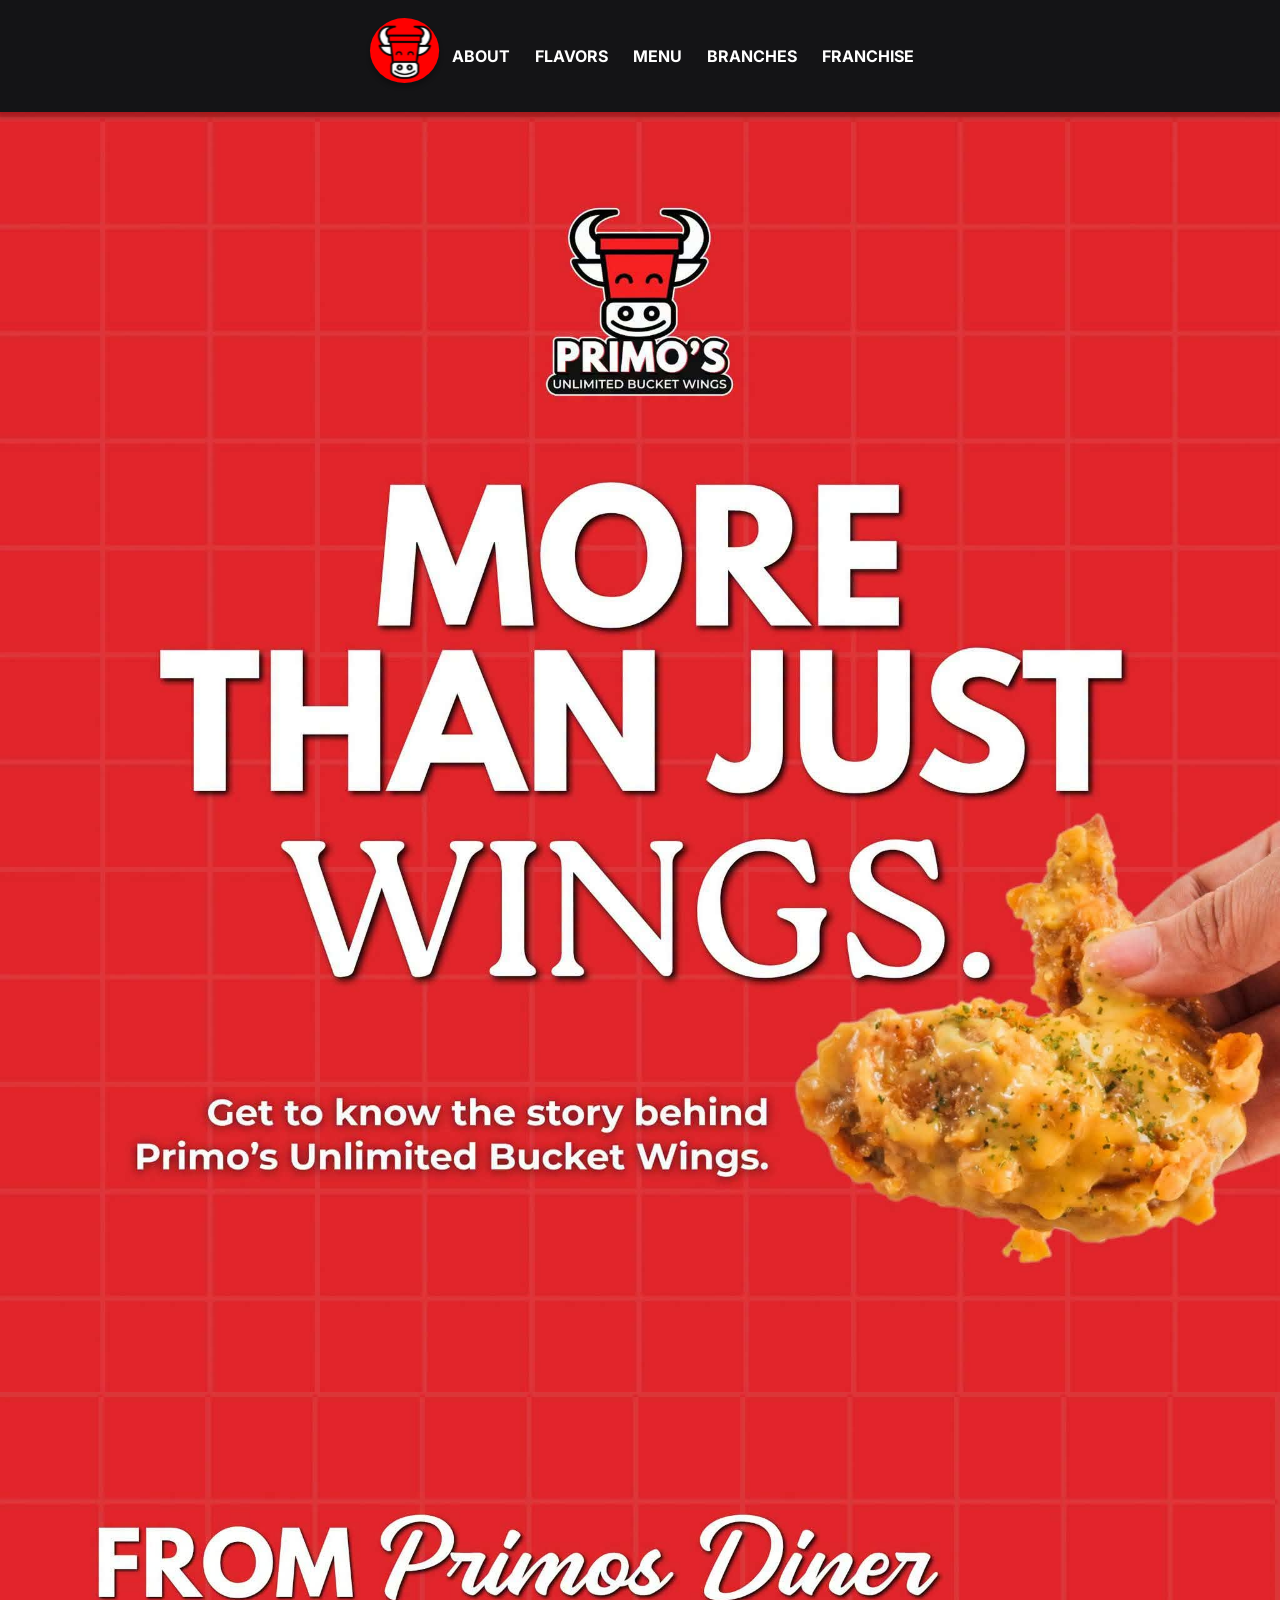
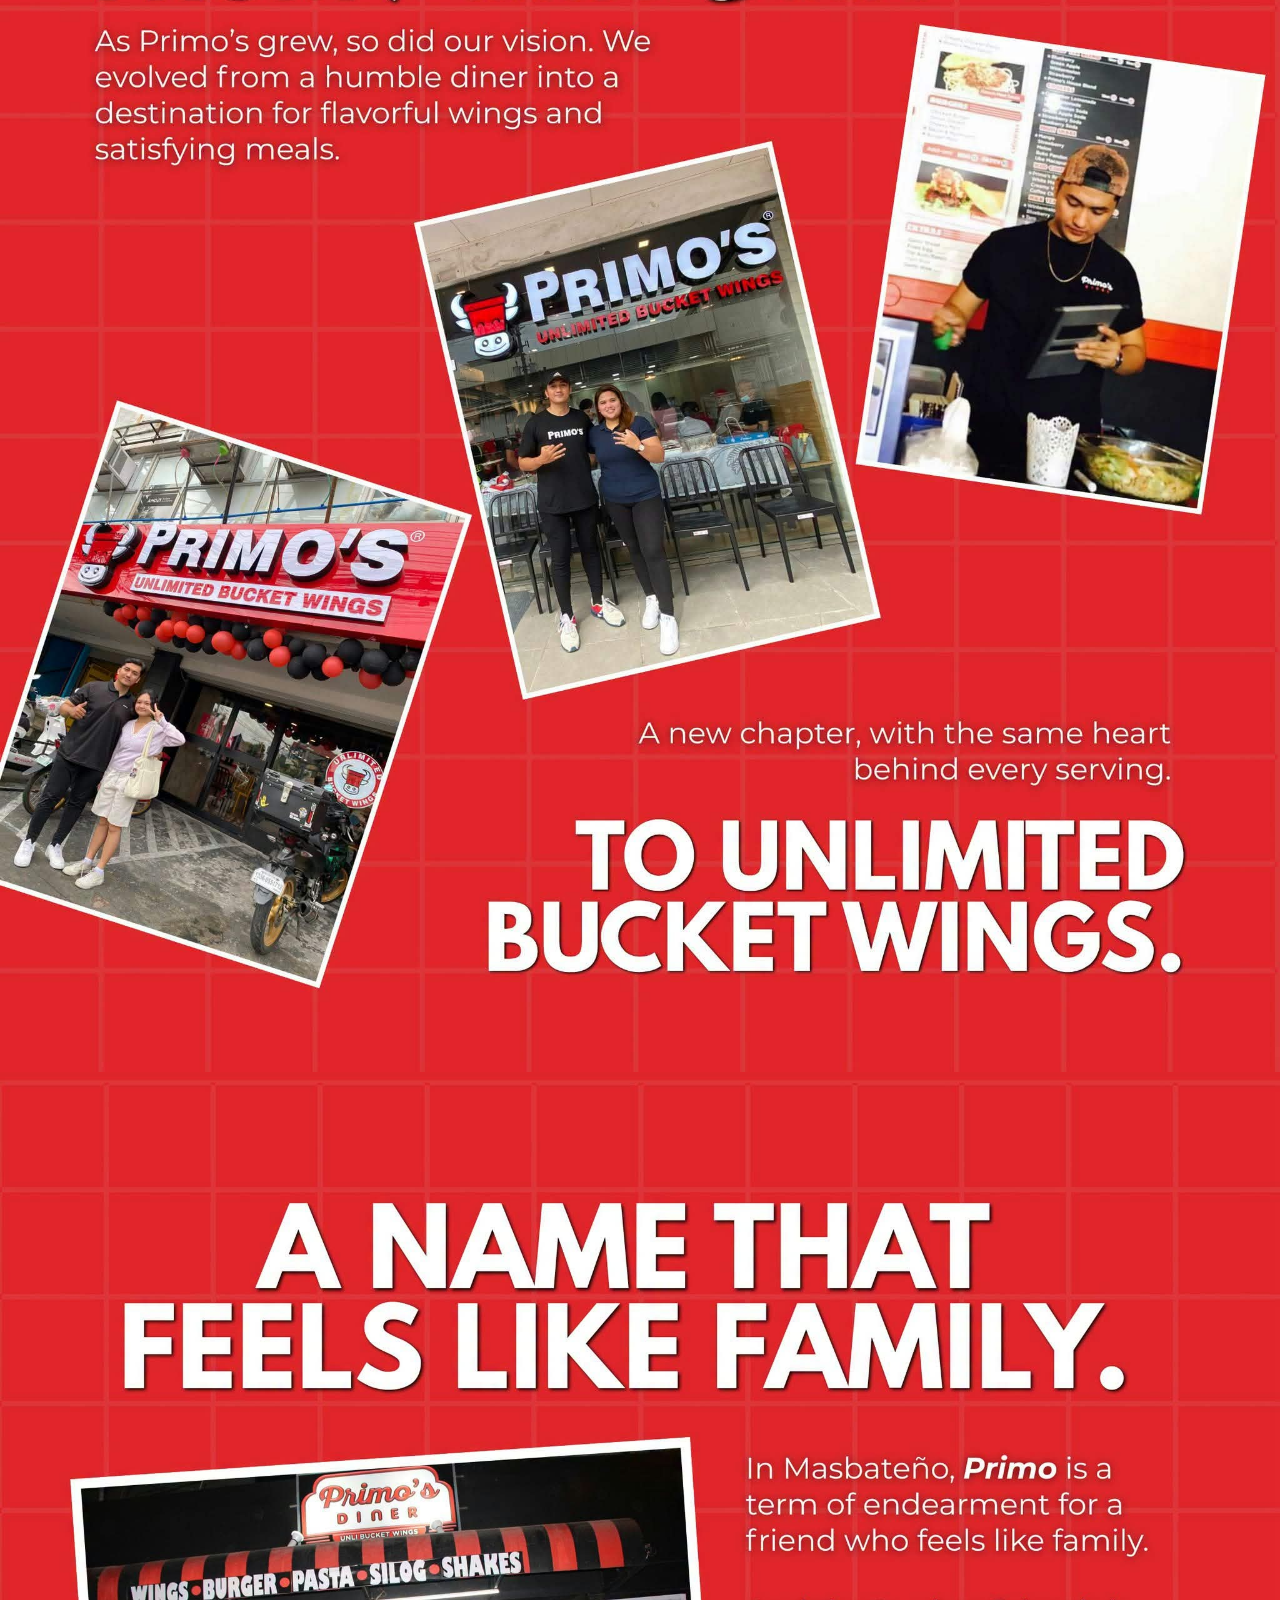
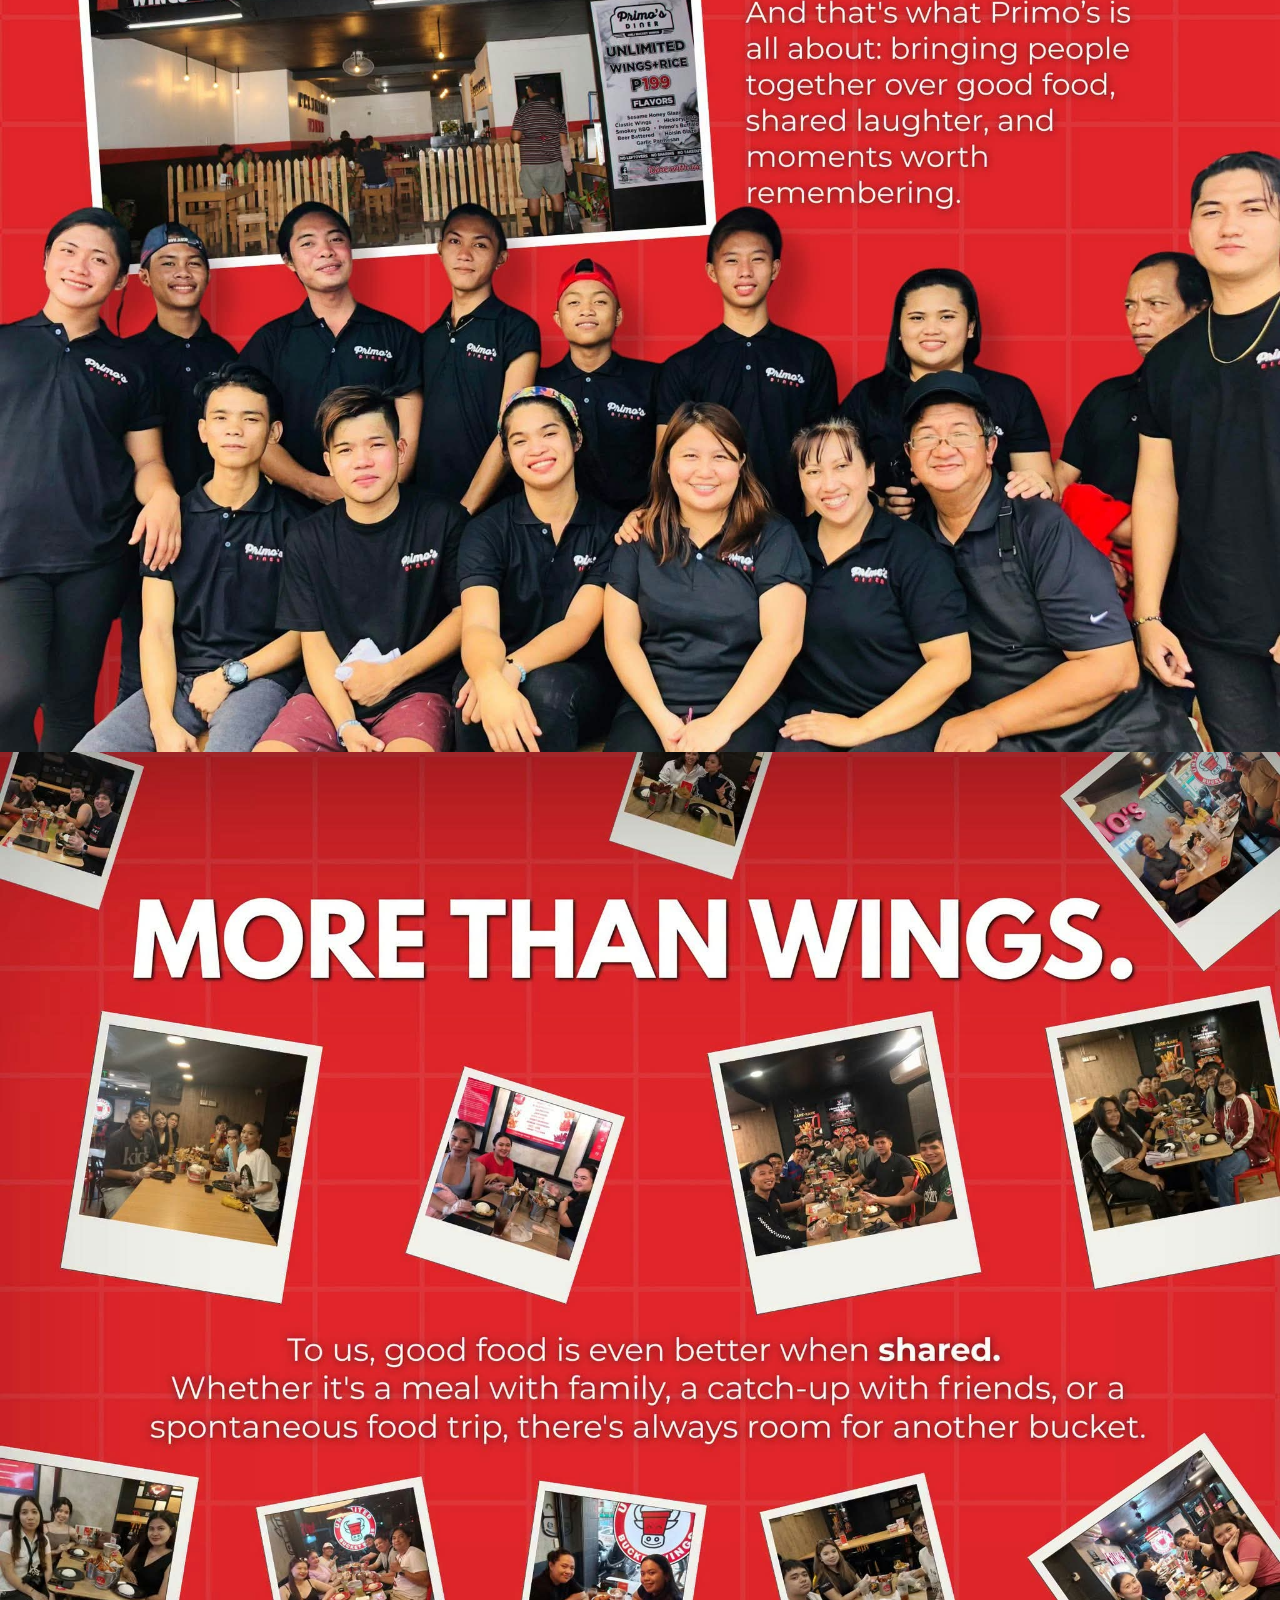
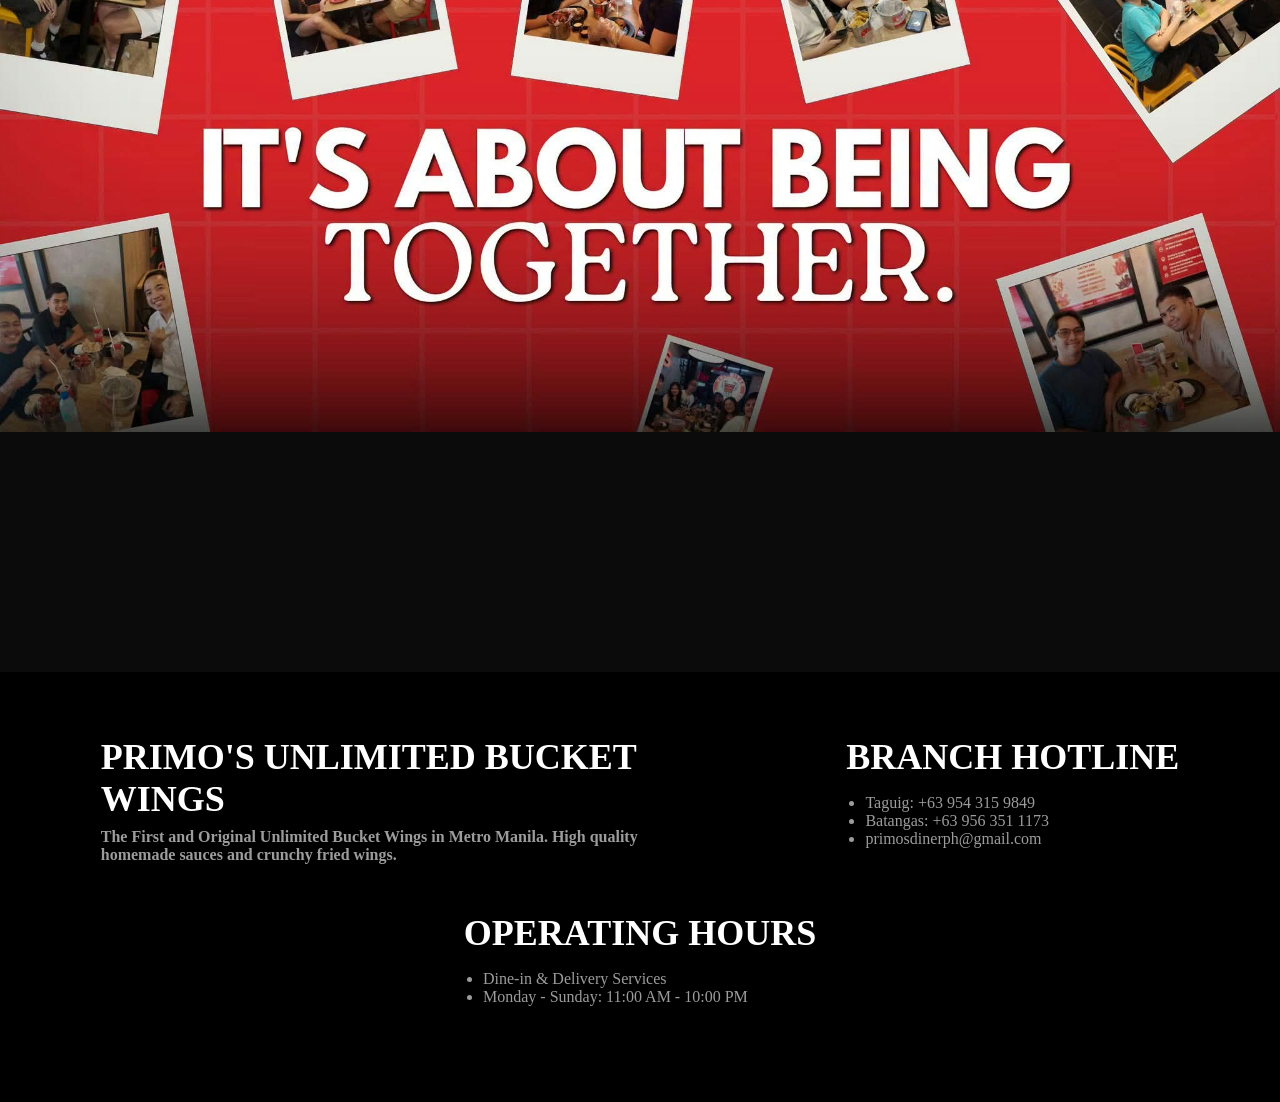
==== about.html @ 3bb7dbb1 "responsive 2 page na" ====
<!DOCTYPE html>
<html lang="en">
<head>
    <meta charset="UTF-8">
    <meta name="viewport" content="width=device-width, initial-scale=1.0">
    <title>Primo's About Page</title>

    <!-- Styling -->
    <link rel="stylesheet" href="./styles/global.css">
    <link rel="stylesheet" href="./styles/navs.css"> 
    <link rel="stylesheet" href="./styles/about-story.css">
    <!-- Logo -->
    <link rel="shortcut icon" href="./graphics/brand/logo.ico" type="image/x-icon">

    <!-- Box Icons -->
    <link href="https://cdn.boxicons.com/3.0.8/fonts/basic/boxicons.min.css" rel="stylesheet">
</head>

<body>
    <header>
      <a href="./index.html">
        <img src="./graphics/brand/logo.svg" alt="Primo's logo" class="nav-logo">
      </a>
      <input type="checkbox" name="menu" id="menu">
      <nav>
        <ul>
          <li><a href="./about.html">ABOUT</a></li>
          <li><a href="">FLAVORS</a></li>
          <li><a href="">MENU</a></li>
          <li><a href="">BRANCHES</a></li>
          <li><a href="">FRANCHISE</a></li>
        </ul>
        <label for="menu" class="links-menu-wrapper">
          <span>
            Menu
            <i class="bx bx-menu hamburger-btn"></i>
          </span>
        </label>
      </nav>
    </header>
    <main>
      <section id="story">
        <div id="scene-1">
          <img src="./graphics/site/about-1.jpeg" alt="more-than-wings">
        </div>
        <div id="scene-2">
          <img src="./graphics/site/about-2.jpeg" alt="more-than-wings">
        </div>
        <div id="scene-3">
          <img src="./graphics/site/about-3.jpeg" alt="">
        </div>
        <div id="scene-4">
          <img src="./graphics/site/about-4.jpeg" alt="primos-bout-being-together">
        </div>
      </section>
    </main>
    <footer>
      <section id="wrapper">
        <div class="history">
          <h1 class="title">PRIMO'S UNLIMITED BUCKET WINGS</h1>
          <h4 class="desc">The First and Original Unlimited Bucket Wings in Metro Manila. High quality homemade sauces and crunchy fried wings.</h4>
        </div>
        <div class="contact">
          <h1 class="title">BRANCH HOTLINE</h1>
          <ul>
            <li>Taguig: +63 954 315 9849</li>
            <li>Batangas: +63 956 351 1173</li>
            <li>primosdinerph@gmail.com</li>
          </ul>
        </div>
        <div class="service">
          <h1 class="title">OPERATING HOURS</h1>
          <ul>
            <li>Dine-in & Delivery Services</li>
            <li>Monday - Sunday: 11:00 AM - 10:00 PM</li>
          </ul>
        </div>
      </section>
    </footer>

    <!-- Scripts -->
    <script src="./scripts/script.js"></script>
    
</body>
</html>
---- styles/global.css ----
@import url('https://fonts.googleapis.com/css2?family=Inter:ital,opsz,wght@0,14..32,100..900;1,14..32,100..900&family=Maitree:wght@200;300;400;500;600;700&family=Montserrat:ital,wght@0,100..900;1,100..900&family=Outfit:wght@100..900&display=swap');

@keyframes fadeIn {
  from {
    opacity: 0;
    transform: translateY(20px);
  }
  to {
    opacity: 1;
    transform: translateY(0);
  }
}

@keyframes fadeInFast {
  from { opacity:0; }
  to { opacity:1; }
}

#hero, #promos, #signatures {
  animation: fadeIn 0.6s ease forwards;
}
#promos {
  animation-delay: 0.15s;
}
#signatures {
  animation-delay: 0.3s;
}

*{
    margin: 0;
    padding: 0;
    box-sizing: border-box;
}
html, body{
    scroll-behavior: smooth;
    font-size: 16px;
    background-color: rgba(11, 11, 12, 1);
    overflow-x: hidden;
}
.center-svg {
  position: absolute;
  top: 50%;
  left: 50%;
  transform: translate(-50%, -50%);
}

footer {
  margin-top: 15rem;
  background-color: #000;
  width: 100%;
}

footer > #wrapper {
  display: flex;
  justify-content: space-around;
  flex-wrap: wrap;
  gap: 3rem;
  padding: 4rem 2rem 6rem;
}

footer > #wrapper > div {
  padding: 0;
}

footer > #wrapper > div > h1.title {
  color: #fff;
  font-size: clamp(.8rem, 5vw, 2.25rem);
}

footer > #wrapper > div > h4.desc {
  color: #ffffff9c;
  font-size: clamp(0.2rem, 2vw, 1rem);
}

footer > #wrapper > div.history {
  width: min(35rem, 100%);
}

footer > #wrapper > div:has(h4) > h4 {
  margin-top: 0.5rem;
}

footer > #wrapper > div > ul{
  list-style-type: disc !important;
  padding-left: 1.2rem !important;
  color: #ffffff9c;
  text-align: left;
}

footer > #wrapper > div > ul > li {
  font-size: clamp(0.2rem, 2vw, 1rem);
}

footer > #wrapper > div:has(ul) > ul {
  margin-top: 1rem;
}

/* Mobile breakpoint */
@media (max-width: 768px) {
  footer {
    margin-top: 8rem;
  }
  footer > #wrapper {
    flex-direction: column;
    align-items: flex-start;
    padding: 3rem 1.25rem 5rem;
    gap: 2.5rem;
  }
}
---- styles/navs.css ----
/* ================= NAVS.CSS ================= */
header {
    background: #141416;
    box-shadow: 0px 4px 4px 2px #00000040;
    position: sticky;
    top: 0;
    height: 7rem;
    opacity: 1;

    display: flex;
    justify-content: center;
    align-items: center;
    gap: 0.5rem;
    padding: 0 1.5rem;
    z-index: 999;
    box-sizing: border-box;
}

header > .nav-logo {
    width: 3.5rem;
    height: 3.2rem;
    order: 1;
}

/* Hide checkbox */
header > #menu {
    display: none;
}

header > nav {
    order: 3;
}

/* Desktop nav list */
header > nav > ul {
    display: flex;
    font-family: Inter, sans-serif;
    font-weight: 700;
    font-size: initial;
    line-height: 100%;
    gap: 25px;
    list-style: none;
    margin: 0;
    padding: 0;
    list-style-type: none;
}

/* ✅ ANCHOR / LINK STYLES (NEW) */
header > nav > ul > li > a {
    color: #FFFFFF;
    text-decoration: none;
    transition: color 0.2s ease, transform 0.2s ease;
    display: inline-block;
}

header > nav > ul > li > a:hover {
    transform: translateY(-3px);
    color: #ff4757;
}

header > nav > ul li {
    user-select: none;
}

/* Hamburger label wrapper */
header > nav > .links-menu-wrapper {
    cursor: pointer;
}

header > nav > .links-menu-wrapper > span {
    font-size: 1.25rem;
    font-family: Inter, sans-serif;
    color: #FFFFFF;
    display: flex;
    justify-content: center;
    align-items: center;
    gap: 8px;
}

header > nav > .links-menu-wrapper > span > i.hamburger-btn {
    font-size: 2rem;
}

/* Desktop breakpoint ≥900px */
@media (min-width: 900px) {
    header > nav {
        order: 2;
    }
    header > nav > .links-menu-wrapper {
        display: none;
    }
}

/* Mobile dropdown <900px */
@media (max-width: 900px) {
    header > nav > ul {
        display: none;
        flex-direction: column;
        position: absolute;
        top: 7rem;
        left: 0;
        width: 100%;
        background: #141416;
        box-shadow: 0px 10px 20px rgba(0, 0, 0, 0.6);
        padding: 2rem 1.5rem;
        gap: 1.5rem;
        text-align: center;
        border-top: 1px solid rgba(255, 255, 255, 0.1);
        z-index: 998;
        box-sizing: border-box;
    }

    header > nav > ul > li > a {
        font-size: 1.1rem;
        letter-spacing: 1px;
    }

    /* ✅ CHECKBOX SELECTOR */
    header > #menu:checked ~ nav > ul {
        display: flex;
    }
}

/* Extra small screens <400px */
@media (max-width: 400px) {
    header {
        height: 5.5rem;
        padding: 0 0.75rem;
    }

    header > .nav-logo {
        width: 2.75rem;
        height: 2.5rem;
    }

    header > nav > .links-menu-wrapper > span {
        font-size: 0.95rem;
        gap: 4px;
    }

    header > nav > .links-menu-wrapper > span > i.hamburger-btn {
        font-size: 1.5rem;
    }

    header > nav > ul {
        top: 5.5rem;
    }
}
---- styles/about-story.css ----
#story {
  width: 100%;
  box-sizing: border-box;
  overflow-x: hidden;
}

#scene-1,
#scene-2,
#scene-3,
#scene-4 {
  width: 100%;
  overflow: hidden;
  opacity: 0;
  animation: fadeIn 0.7s ease forwards;
}
#scene-1 {animation-delay:0.1s;}
#scene-2 {animation-delay:0.25s;}
#scene-3 {animation-delay:0.4s;}
#scene-4 {animation-delay:0.55s;}

#scene-1 img,
#scene-2 img,
#scene-3 img,
#scene-4 img {
  width: 100%;
  height: auto;
  display: block;
  object-fit: cover;
  object-position: center;
}

@keyframes fadeIn {
  from {opacity:0; transform:translateY(20px);}
  to {opacity:1; transform:translateY(0);}
}
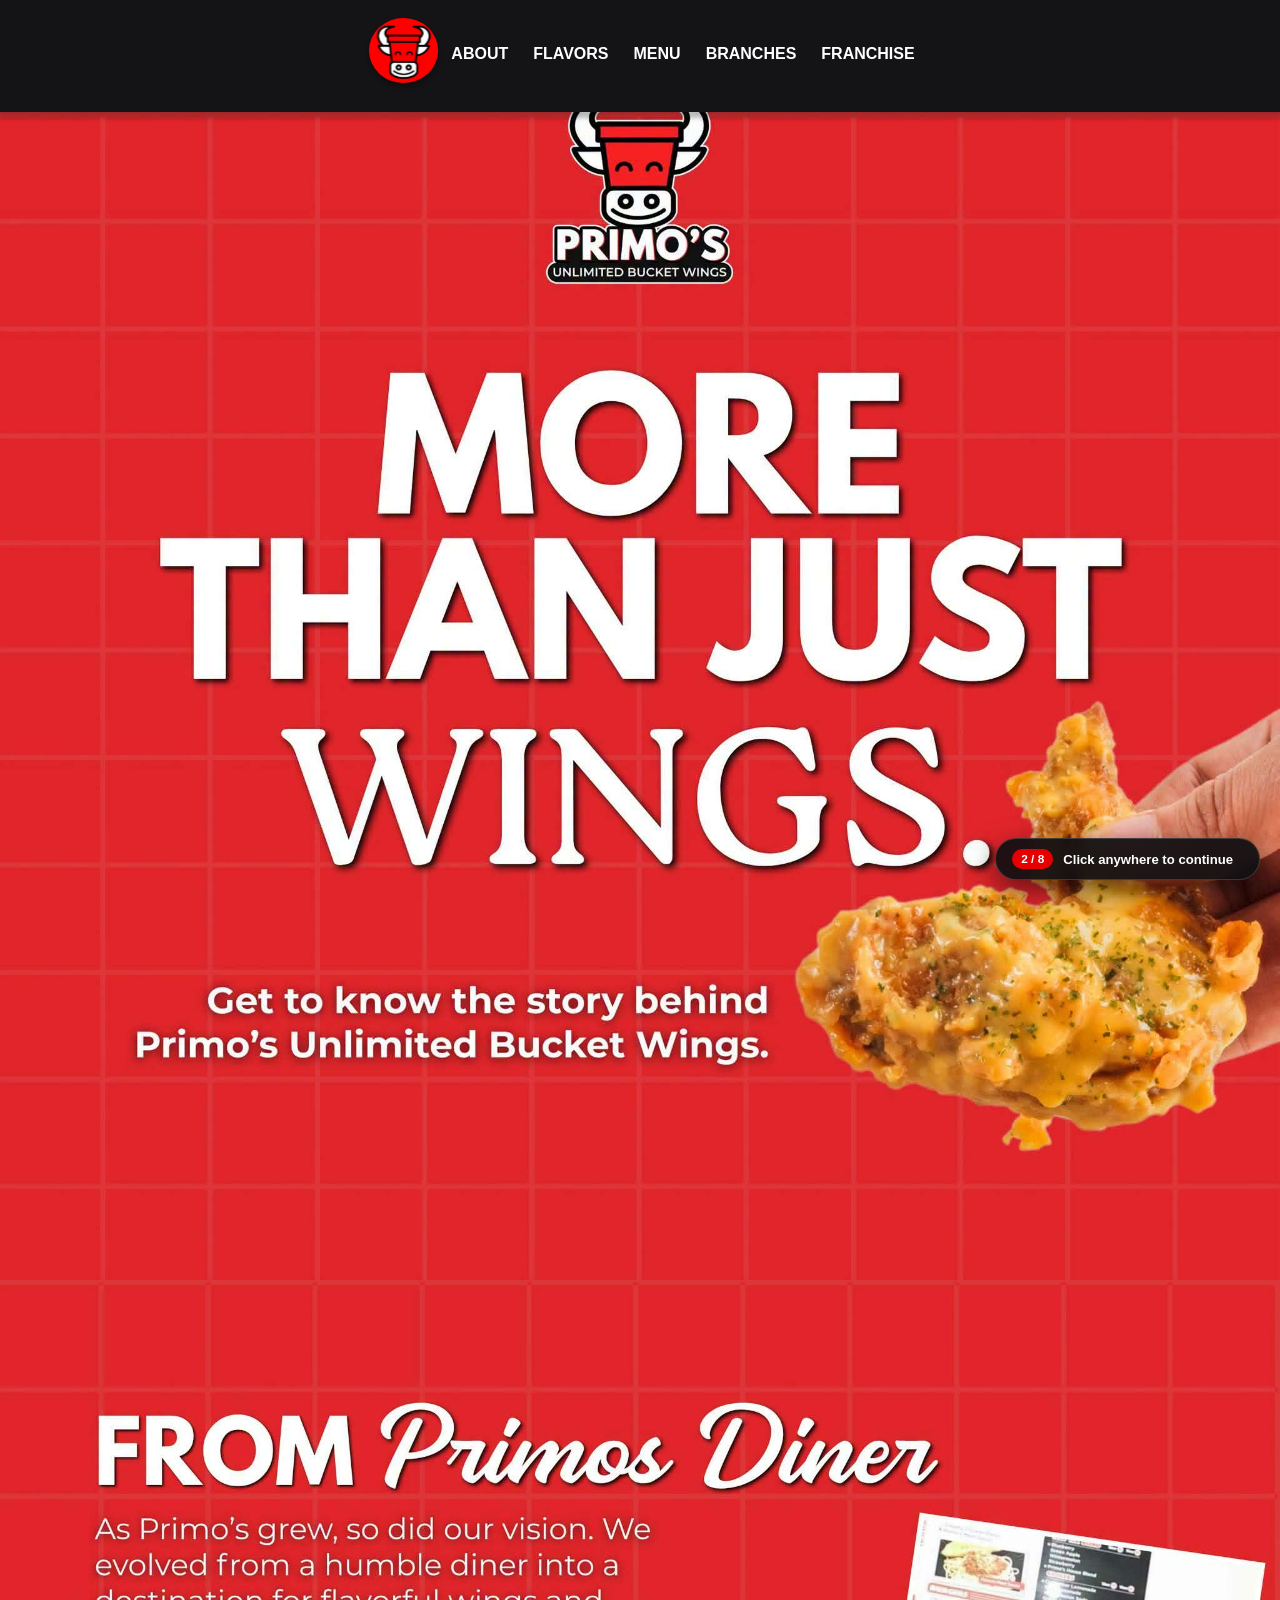
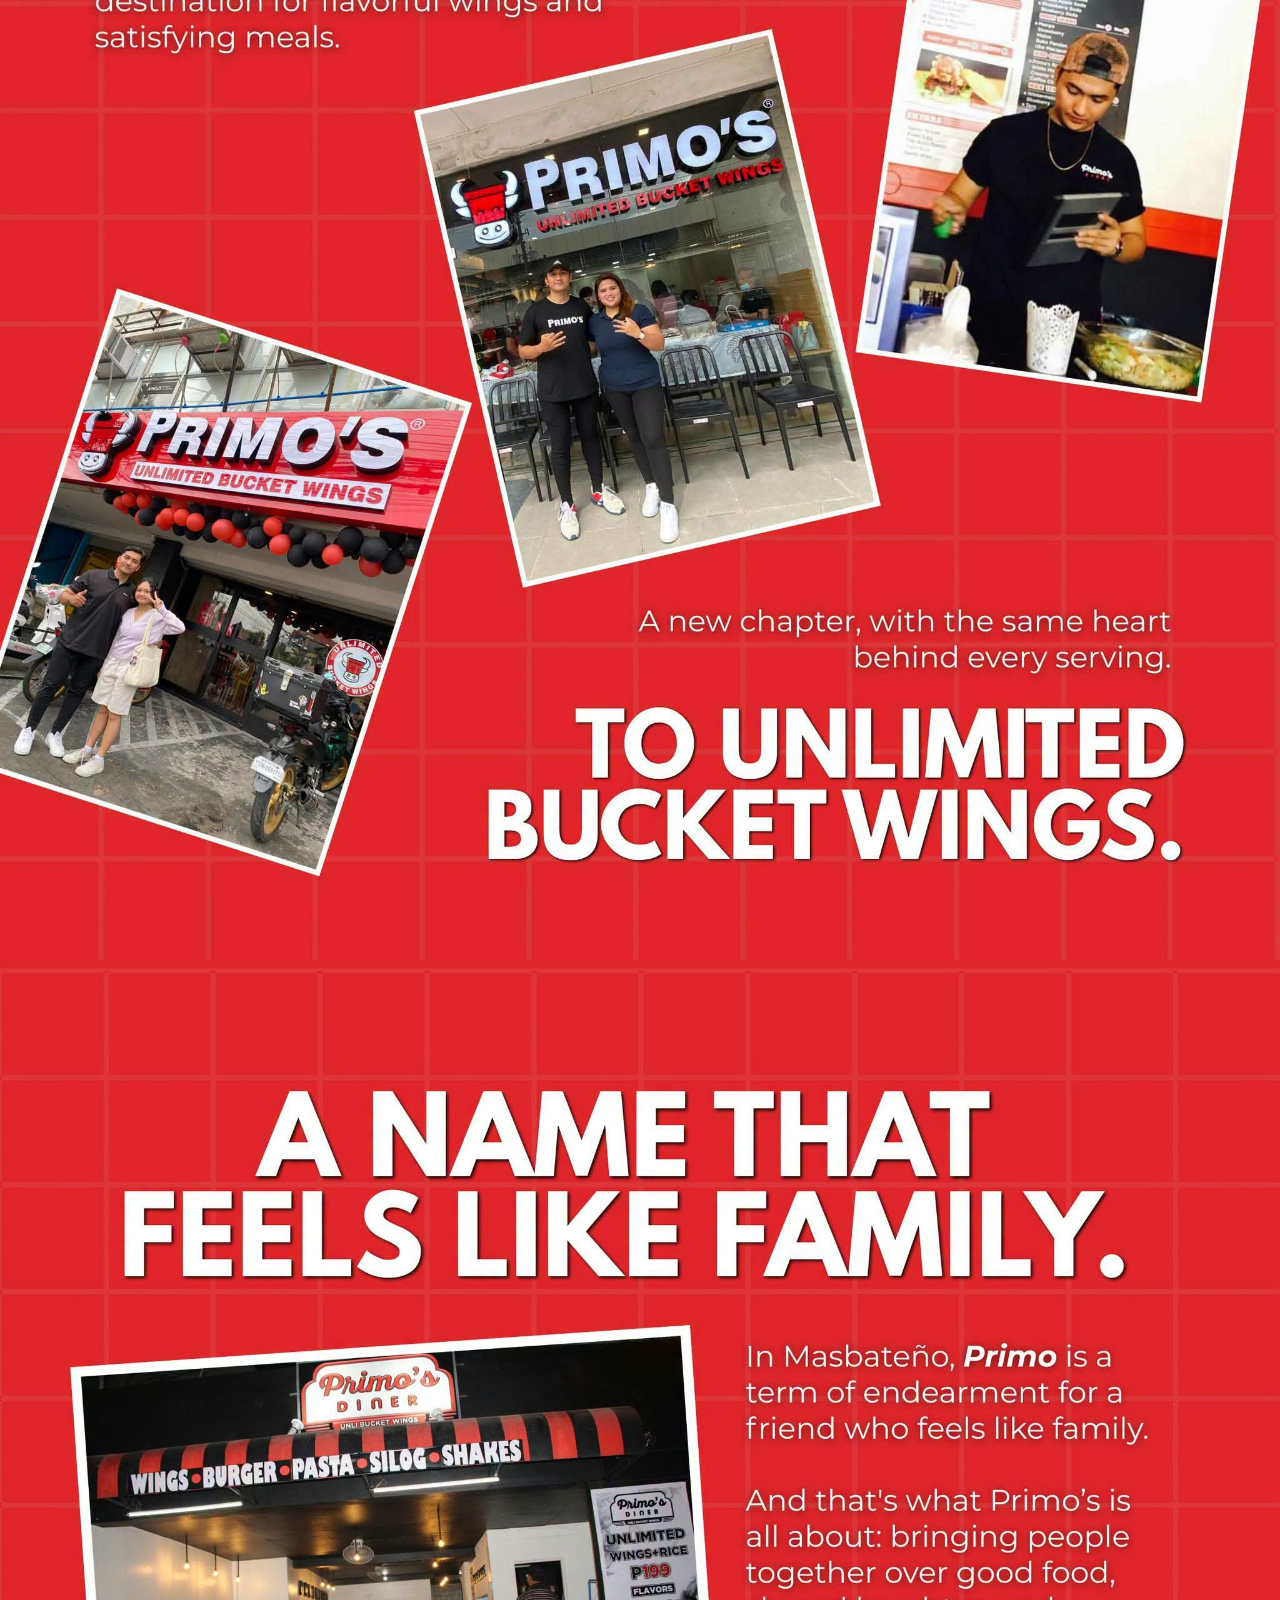
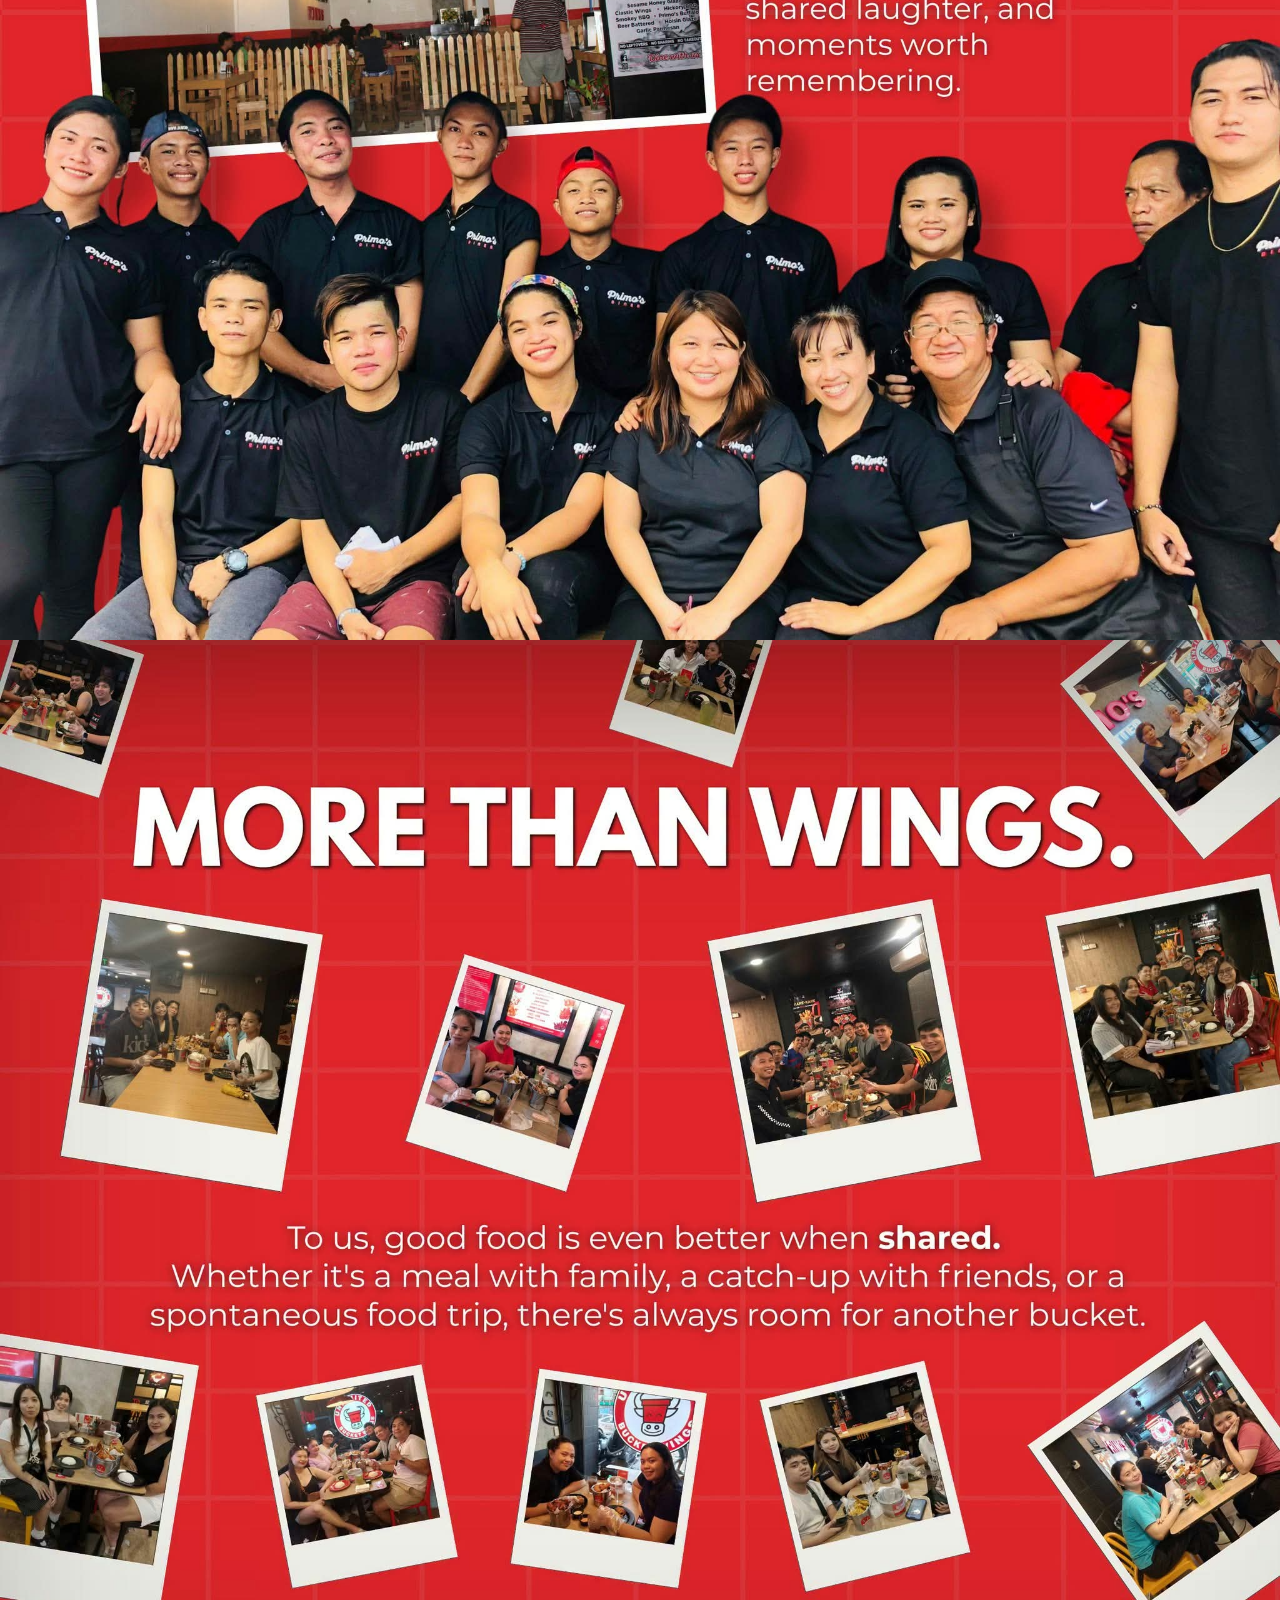
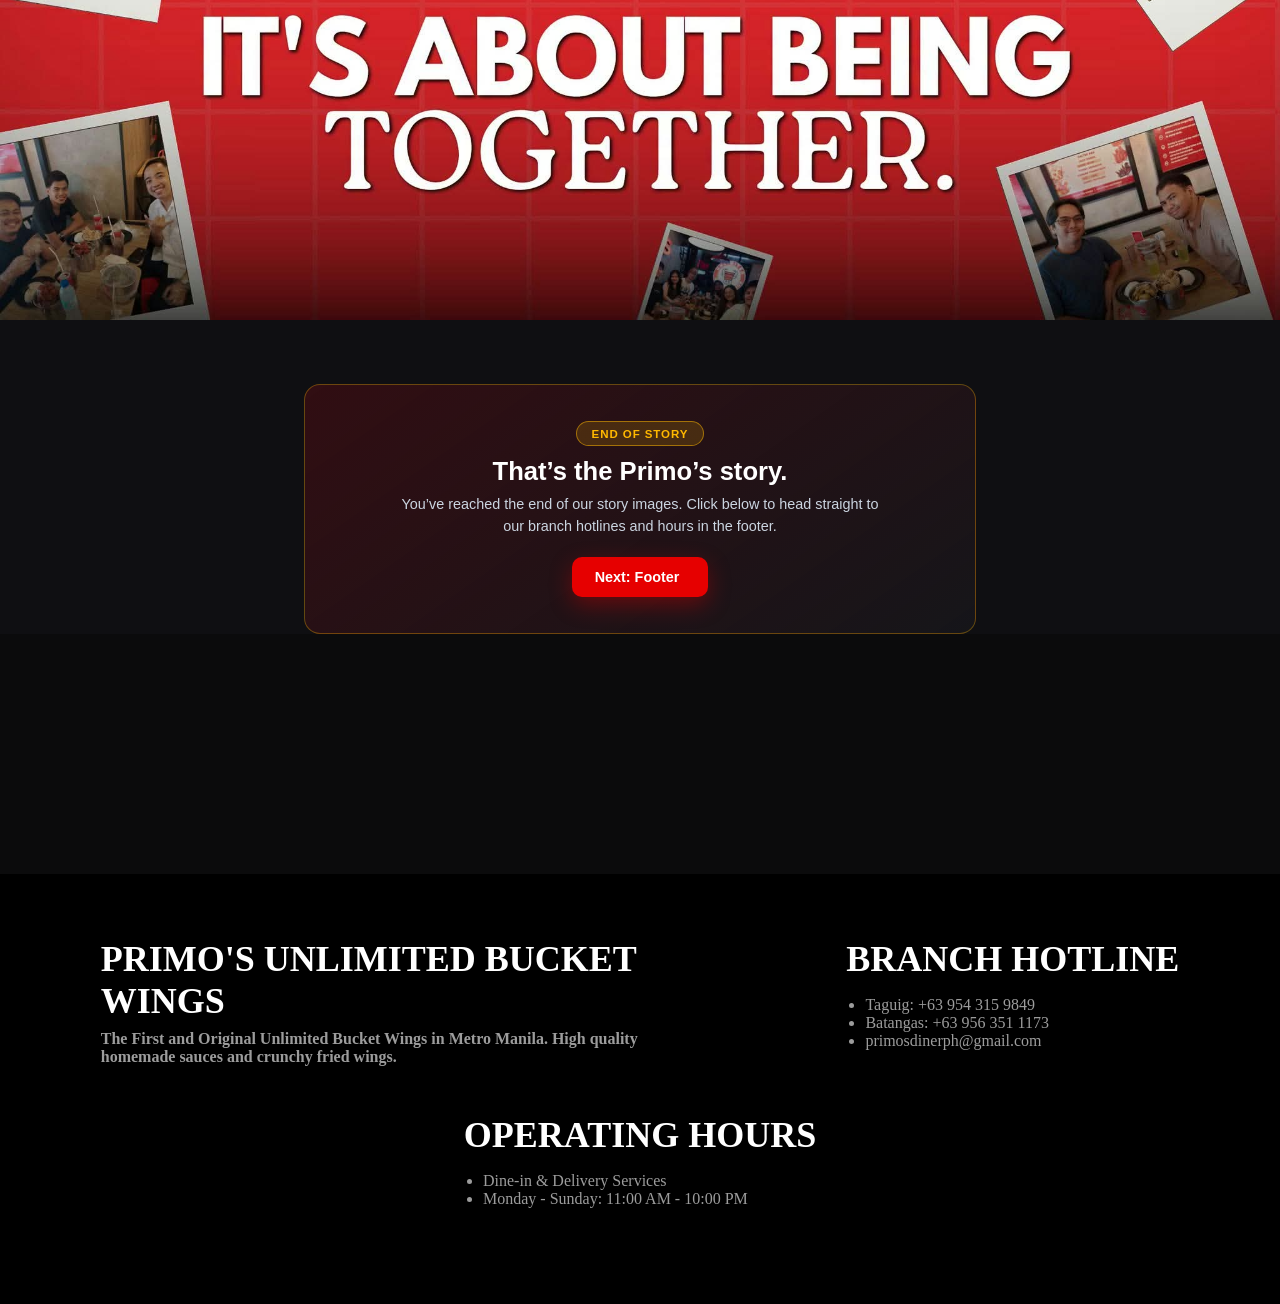
==== commit 845d7de8: "optimized, added animations, and more mobile friendly." ====
--- a/about.html
+++ b/about.html
@@ -9,6 +9,7 @@
     <link rel="stylesheet" href="./styles/global.css">
     <link rel="stylesheet" href="./styles/navs.css"> 
     <link rel="stylesheet" href="./styles/about-story.css">
+
     <!-- Logo -->
     <link rel="shortcut icon" href="./graphics/brand/logo.ico" type="image/x-icon">
 
@@ -28,7 +29,7 @@
           <li><a href="">FLAVORS</a></li>
           <li><a href="">MENU</a></li>
           <li><a href="">BRANCHES</a></li>
-          <li><a href="">FRANCHISE</a></li>
+          <li><a href="./franchise.html">FRANCHISE</a></li>
         </ul>
         <label for="menu" class="links-menu-wrapper">
           <span>
@@ -38,23 +39,44 @@
         </label>
       </nav>
     </header>
+
     <main>
-      <section id="story">
+      <section id="story" aria-label="Interactive Story Presentation">
+        <!-- Floating Click-to-Advance HUD -->
+        <div id="story-hud" aria-live="polite">
+          <span id="story-step-badge">1 / 7</span>
+          <span id="story-prompt-text">Click anywhere to continue</span>
+          <i class="bx bx-mouse-alt" id="story-prompt-icon"></i>
+        </div>
+
         <div id="scene-1">
-          <img src="./graphics/site/about-1.jpeg" alt="more-than-wings">
+          <img src="./graphics/site/about-1.jpeg" alt="More than just wings" fetchpriority="high">
         </div>
         <div id="scene-2">
-          <img src="./graphics/site/about-2.jpeg" alt="more-than-wings">
+          <img src="./graphics/site/about-2.jpeg" alt="From Primo's Diner to Unlimited Bucket Wings">
         </div>
         <div id="scene-3">
-          <img src="./graphics/site/about-3.jpeg" alt="">
+          <img src="./graphics/site/about-3.jpeg" alt="A name that feels like family">
         </div>
         <div id="scene-4">
-          <img src="./graphics/site/about-4.jpeg" alt="primos-bout-being-together">
+          <img src="./graphics/site/about-4.jpeg" alt="More than wings — it's about being together">
+        </div>
+
+
+        <!-- End-of-Story Indicator Before Footer -->
+        <div id="story-end-marker">
+          <span class="end-badge">END OF STORY</span>
+          <h3>That’s the Primo’s story.</h3>
+          <p>You’ve reached the end of our story images. Click below to head straight to our branch hotlines and hours in the footer.</p>
+          <a href="#site-footer" id="jump-to-footer-btn">
+            <span>Next: Footer</span>
+            <i class="bx bx-down-arrow-alt"></i>
+          </a>
         </div>
       </section>
     </main>
-    <footer>
+
+    <footer id="site-footer">
       <section id="wrapper">
         <div class="history">
           <h1 class="title">PRIMO'S UNLIMITED BUCKET WINGS</h1>
@@ -79,7 +101,6 @@
     </footer>
 
     <!-- Scripts -->
-    <script src="./scripts/script.js"></script>
-    
+    <script src="./scripts/script.js" defer></script>
 </body>
-</html>+</html>
--- a/styles/global.css
+++ b/styles/global.css
@@ -1,4 +1,4 @@
-@import url('https://fonts.googleapis.com/css2?family=Inter:ital,opsz,wght@0,14..32,100..900;1,14..32,100..900&family=Maitree:wght@200;300;400;500;600;700&family=Montserrat:ital,wght@0,100..900;1,100..900&family=Outfit:wght@100..900&display=swap');
+/import url('https://fonts.googleapis.com/css2?family=Inter:ital,opsz,wght@0,14..32,100..900;1,14..32,100..900&family=Maitree:wght@200;300;400;500;600;700&family=Montserrat:ital,wght@0,100..900;1,100..900&family=Outfit:wght@100..900&display=swap');
 
 @keyframes fadeIn {
   from {
@@ -36,6 +36,8 @@
     font-size: 16px;
     background-color: rgba(11, 11, 12, 1);
     overflow-x: hidden;
+    overflow-y: auto;
+    height: auto;
 }
 .center-svg {
   position: absolute;
@@ -43,6 +45,45 @@
   left: 50%;
   transform: translate(-50%, -50%);
 }
+
+/* Card skeleton background before image finishes loading */
+.promo-card,
+.item-card {
+    position: relative;
+    overflow: hidden;
+    background: linear-gradient(110deg, #16161a 30%, #222228 50%, #16161a 70%);
+    background-size: 200% 100%;
+    animation: cardShimmer 1.6s infinite linear;
+}
+
+/* Stop shimmer once JS marks the card as loaded */
+.promo-card.is-loaded,
+.item-card.is-loaded {
+    animation: none;
+    background: #16161a;
+}
+
+/* Smooth fade-in + subtle settle for lazy images */
+.promo-card img,
+.item-card img {
+    opacity: 0;
+    transform: scale(1.03);
+    transition: opacity 0.55s cubic-bezier(0.22, 1, 0.36, 1),
+                transform 0.65s cubic-bezier(0.22, 1, 0.36, 1);
+    will-change: opacity, transform;
+}
+
+.promo-card img.loaded,
+.item-card img.loaded {
+    opacity: 1;
+    transform: scale(1);
+}
+
+@keyframes cardShimmer {
+    0% { background-position: 200% 0; }
+    100% { background-position: -200% 0; }
+}
+
 
 footer {
   margin-top: 15rem;
@@ -107,3 +148,180 @@
     gap: 2.5rem;
   }
 }
+
+/* Shared Click-to-Advance HUD & End Marker (Home + About) */
+#story,
+#home-tour {
+  cursor: pointer;
+}
+
+#story button,
+#story a,
+#home-tour button,
+#home-tour a {
+  cursor: pointer;
+}
+
+#story-hud {
+  position: fixed;
+  bottom: 20px;
+  right: 20px;
+  z-index: 40;
+  display: inline-flex;
+  align-items: center;
+  gap: 10px;
+  padding: 10px 16px;
+  border-radius: 999px;
+  background: rgba(15, 15, 18, 0.92);
+  backdrop-filter: blur(10px);
+  -webkit-backdrop-filter: blur(10px);
+  border: 1px solid rgba(255, 255, 255, 0.16);
+  box-shadow: 0 10px 28px rgba(0, 0, 0, 0.55);
+  color: #fff;
+  font-family: Outfit, sans-serif;
+  font-size: 0.82rem;
+  font-weight: 600;
+  cursor: pointer;
+  transition: transform 0.25s ease, border-color 0.25s ease, opacity 0.25s ease;
+}
+
+#story-hud.is-end {
+  border-color: rgba(255, 184, 0, 0.65);
+}
+
+#story-hud.is-hidden {
+  opacity: 0;
+  pointer-events: none;
+  transform: translateY(12px);
+}
+
+#story-step-badge {
+  padding: 3px 9px;
+  border-radius: 999px;
+  background: #e60000;
+  color: #fff;
+  font-weight: 800;
+  font-size: 0.74rem;
+}
+
+#story-hud.is-end #story-step-badge {
+  background: #ffb800;
+  color: #111;
+}
+
+#story-prompt-icon {
+  font-size: 1.05rem;
+  color: #ffb800;
+  animation: nudgeDown 1.6s infinite ease-in-out;
+}
+
+@keyframes nudgeDown {
+  0%, 100% { transform: translateY(0); }
+  50% { transform: translateY(3px); }
+}
+
+#story-end-marker {
+  margin: 4rem auto 2rem;
+  padding: 2.25rem 1.5rem;
+  max-width: 42rem;
+  width: calc(100% - 2rem);
+  box-sizing: border-box;
+  text-align: center;
+  border-radius: 16px;
+  background: linear-gradient(145deg, rgba(122, 12, 20, 0.32), rgba(22, 22, 26, 0.96));
+  border: 1px solid rgba(255, 184, 0, 0.32);
+  color: #fff;
+  font-family: Outfit, sans-serif;
+}
+
+#story-end-marker .end-badge {
+  display: inline-block;
+  padding: 0.35rem 0.9rem;
+  border-radius: 999px;
+  background: rgba(255, 184, 0, 0.16);
+  border: 1px solid rgba(255, 184, 0, 0.5);
+  color: #ffb800;
+  font-size: 0.72rem;
+  font-weight: 800;
+  letter-spacing: 0.08em;
+  margin-bottom: 0.7rem;
+}
+
+#story-end-marker h3 {
+  margin: 0 0 0.4rem;
+  font-size: clamp(1.2rem, 3vw, 1.6rem);
+  font-weight: 800;
+}
+
+#story-end-marker p {
+  margin: 0 auto 1.25rem;
+  max-width: 30rem;
+  color: #cbd5e1;
+  font-family: Inter, sans-serif;
+  font-size: 0.9rem;
+  line-height: 1.55;
+}
+
+#jump-to-footer-btn {
+  display: inline-flex;
+  align-items: center;
+  gap: 6px;
+  padding: 0.75rem 1.4rem;
+  border-radius: 10px;
+  background: #e60000;
+  color: #fff;
+  text-decoration: none;
+  font-weight: 700;
+  font-size: 0.9rem;
+  box-shadow: 0 8px 22px rgba(230, 0, 0, 0.35);
+  transition: transform 0.2s ease, background-color 0.2s ease;
+}
+
+#jump-to-footer-btn:hover {
+  background: #ff1a1a;
+  transform: translateY(-2px);
+}
+
+#site-footer {
+  scroll-margin-top: 72px;
+}
+
+#story,
+#home-tour,
+#story-hud,
+#story *,
+#home-tour * {
+  -webkit-tap-highlight-color: transparent;
+}
+
+/* Remove default focus outline on mouse/tap clicks, while keeping keyboard accessibility clean */
+#story:focus,
+#home-tour:focus,
+#story-hud:focus {
+  outline: none;
+}
+
+#story button:focus:not(:focus-visible),
+#story a:focus:not(:focus-visible),
+#home-tour button:focus:not(:focus-visible),
+#home-tour a:focus:not(:focus-visible) {
+  outline: none;
+}
+
+
+@media (max-width: 600px) {
+  #story-hud {
+    left: 50%;
+    right: auto;
+    bottom: 14px;
+    transform: translateX(-50%);
+    width: max-content;
+    max-width: calc(100% - 24px);
+    padding: 8px 14px;
+    font-size: 0.76rem;
+  }
+
+  #story-hud.is-hidden {
+    transform: translate(-50%, 12px);
+  }
+}
--- a/styles/navs.css
+++ b/styles/navs.css
@@ -1,11 +1,17 @@
 /* ================= NAVS.CSS ================= */
+:root {
+  --primo-dark: #141416;
+  --primo-gold: #ffcf40;
+  --primo-red: #ff4757;
+}
+
 header {
     background: #141416;
     box-shadow: 0px 4px 4px 2px #00000040;
-    position: sticky;
+    position: fixed;
     top: 0;
     height: 7rem;
-    opacity: 1;
+    width: 100%;
 
     display: flex;
     justify-content: center;
@@ -14,6 +20,13 @@
     padding: 0 1.5rem;
     z-index: 999;
     box-sizing: border-box;
+    transition: background 0.5s cubic-bezier(0.43, 0.05, 0.17, 1), box-shadow 0.5s cubic-bezier(0.43, 0.05, 0.17, 1);
+}
+
+/* ✅ SCROLLED STATE (triggers via JS) */
+header.scrolled {
+    background: rgba(20, 20, 22, 0.96);
+    box-shadow: 0px 6px 12px rgba(0, 0, 0, 0.55);
 }
 
 header > .nav-logo {
@@ -45,17 +58,34 @@
     list-style-type: none;
 }
 
-/* ✅ ANCHOR / LINK STYLES (NEW) */
+/* ✅ ANCHOR / LINK STYLES + GOLD UNDERLINE */
 header > nav > ul > li > a {
     color: #FFFFFF;
     text-decoration: none;
     transition: color 0.2s ease, transform 0.2s ease;
     display: inline-block;
+    position: relative;
+    padding-bottom: 4px;
+}
+
+header > nav > ul > li > a::after {
+    content: "";
+    position: absolute;
+    left: 0;
+    bottom: 0;
+    width: 0%;
+    height: 2px;
+    background-color: var(--primo-gold);
+    transition: width 0.25s cubic-bezier(0.43, 0.05, 0.17, 1);
 }
 
 header > nav > ul > li > a:hover {
     transform: translateY(-3px);
-    color: #ff4757;
+    color: var(--primo-red);
+}
+
+header > nav > ul > li > a:hover::after {
+    width: 100%;
 }
 
 header > nav > ul li {
--- a/styles/about-story.css
+++ b/styles/about-story.css
@@ -1,7 +1,11 @@
 #story {
+  position: relative;
   width: 100%;
   box-sizing: border-box;
-  overflow-x: hidden;
+  overflow-x: clip;
+  background-color: #0f0f12;
+  cursor: pointer;
+  user-select: none;
 }
 
 #scene-1,
@@ -10,13 +14,8 @@
 #scene-4 {
   width: 100%;
   overflow: hidden;
-  opacity: 0;
-  animation: fadeIn 0.7s ease forwards;
+  background-color: #16161a;
 }
-#scene-1 {animation-delay:0.1s;}
-#scene-2 {animation-delay:0.25s;}
-#scene-3 {animation-delay:0.4s;}
-#scene-4 {animation-delay:0.55s;}
 
 #scene-1 img,
 #scene-2 img,
@@ -27,9 +26,4 @@
   display: block;
   object-fit: cover;
   object-position: center;
-}
-
-@keyframes fadeIn {
-  from {opacity:0; transform:translateY(20px);}
-  to {opacity:1; transform:translateY(0);}
-}
+}
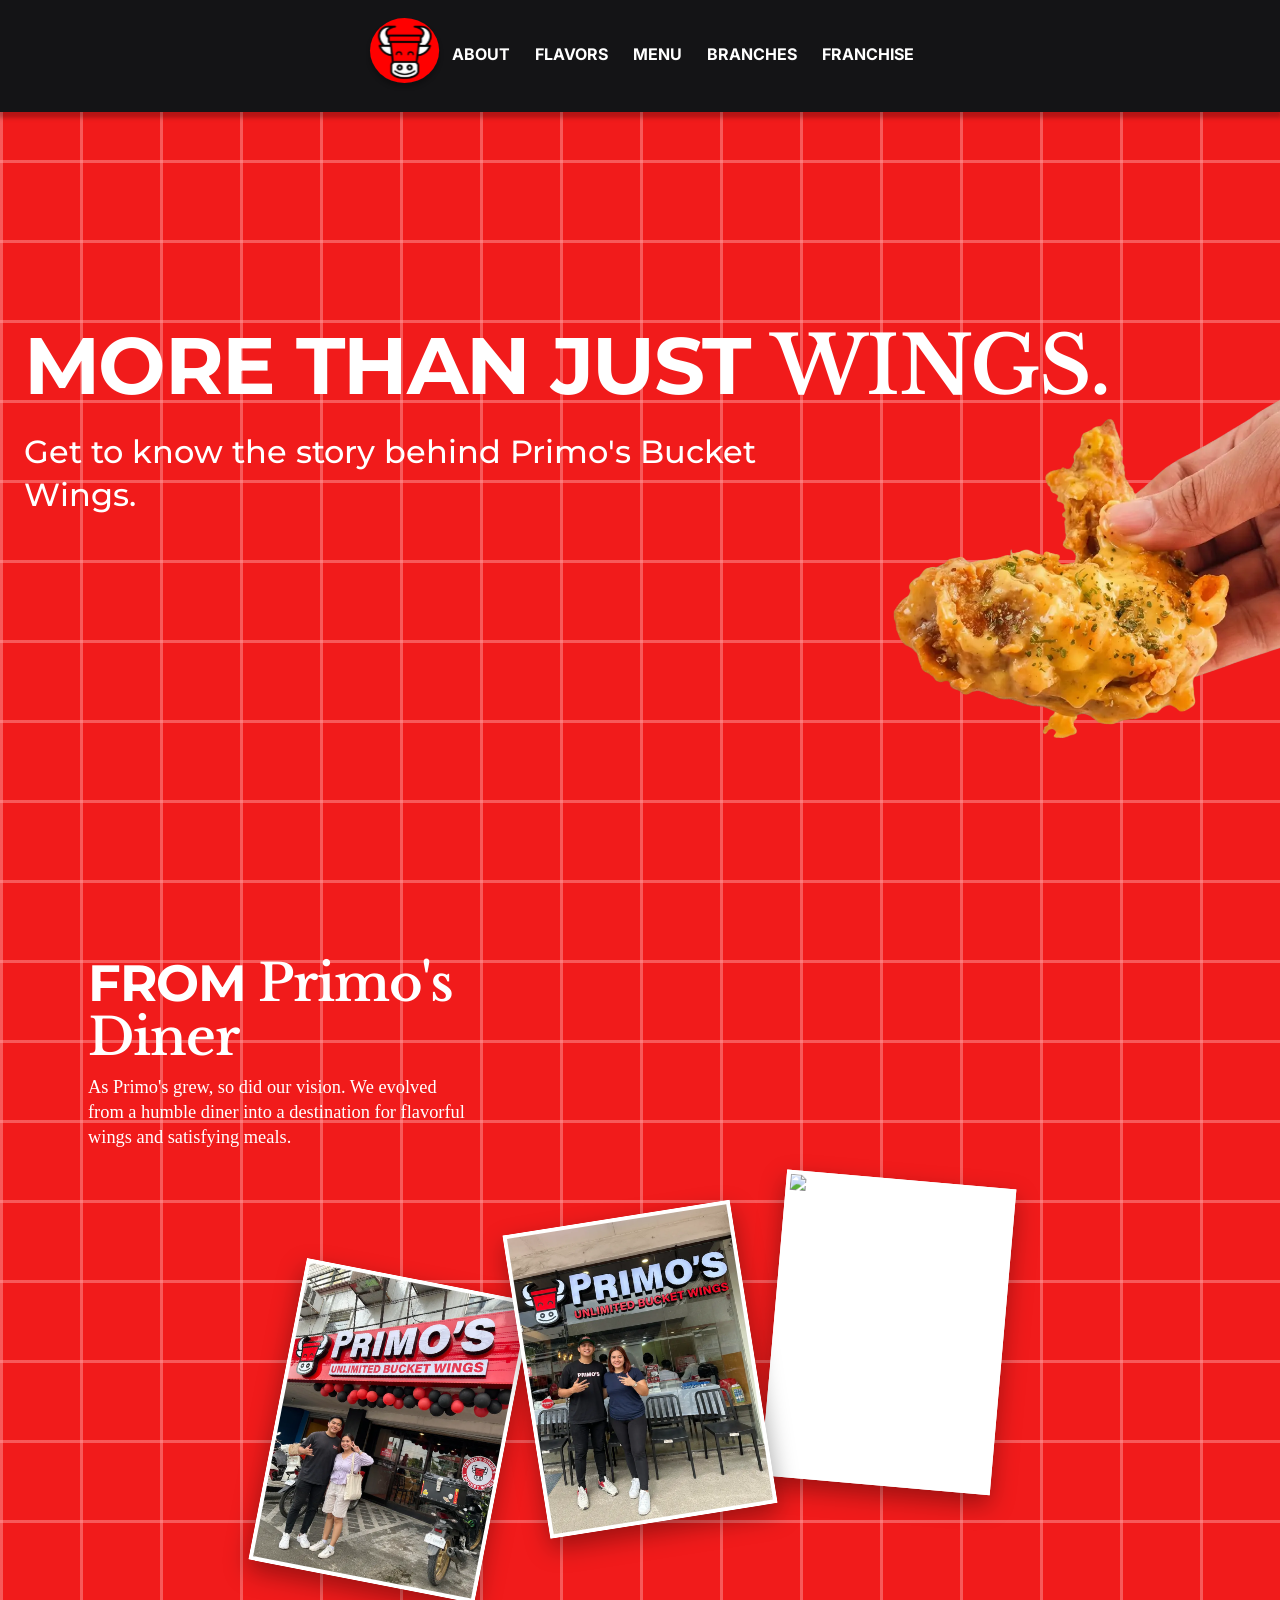
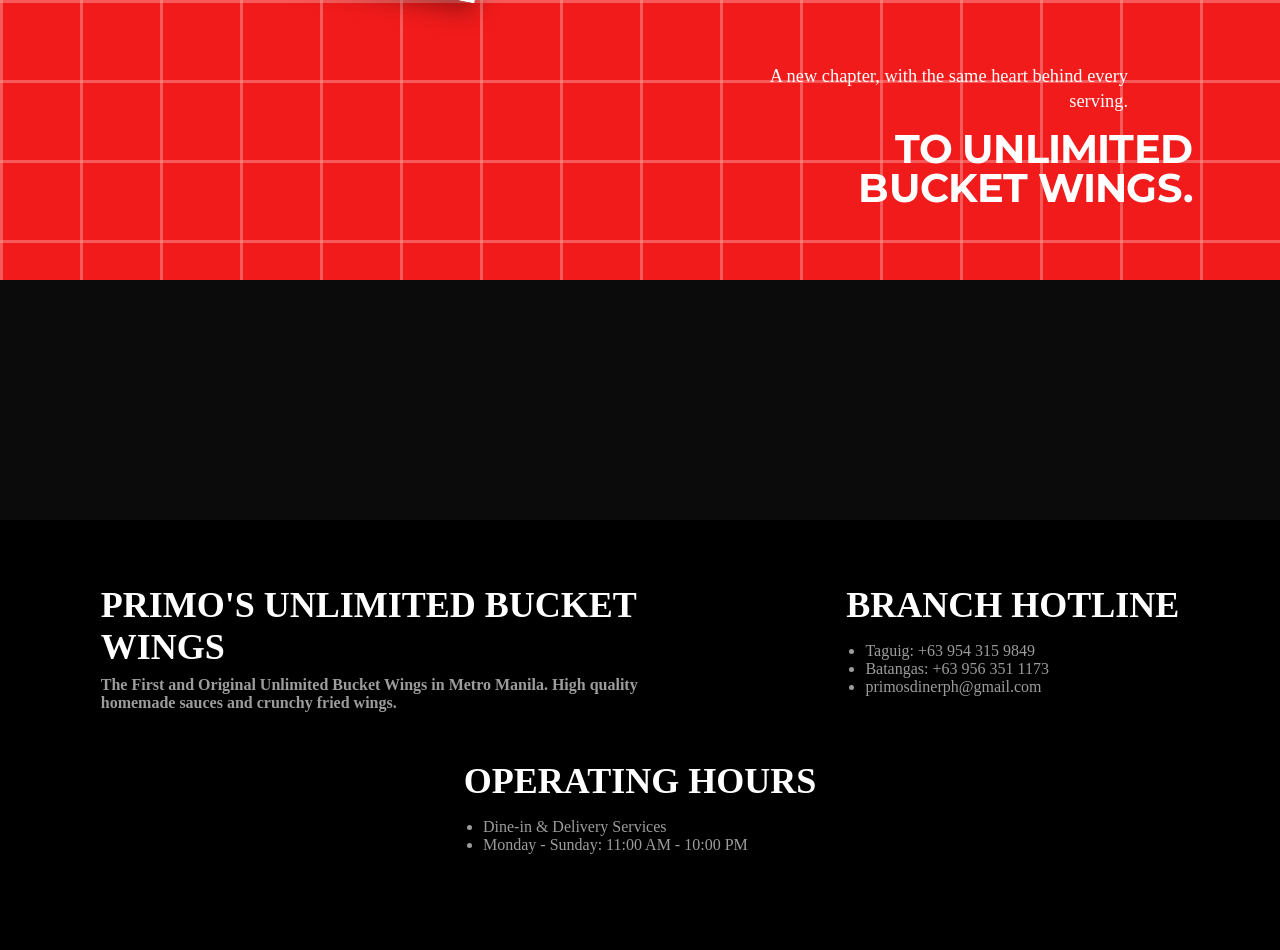
==== commit cc789685: "converted images from about page for testing and for other pages full of solely images" ====
--- a/about.html
+++ b/about.html
@@ -41,37 +41,41 @@
     </header>
 
     <main>
-      <section id="story" aria-label="Interactive Story Presentation">
-        <!-- Floating Click-to-Advance HUD -->
-        <div id="story-hud" aria-live="polite">
-          <span id="story-step-badge">1 / 7</span>
-          <span id="story-prompt-text">Click anywhere to continue</span>
-          <i class="bx bx-mouse-alt" id="story-prompt-icon"></i>
-        </div>
+      <section id="story">
+        <div id="scenes">
+          <div class="scene scene-1">
+            <h1 class="bolder">MORE THAN JUST
+            <span class="bold serif">WINGS.</span></h1>
+            <p class="desc reg">Get to know the story behind Primo's Bucket Wings.</p>
+            <img src="./graphics/site/yummy-chicken-wing.webp" alt="yummy chicken wings" class="chicken-wing-hero" fetchpriority="high">
+          </div>
+          <div class="scene scene-2">
+            <div class="scene-2-top">
+              <h3>
+                <span class="bolder">FROM</span>
+                <span class="bold serif">Primo's Diner</span>
+              </h3>
+              <p class="desc light">
+                As Primo's grew, so did our vision. We evolved from a humble diner into a destination for flavorful wings and satisfying meals.
+              </p>
+            </div>
 
-        <div id="scene-1">
-          <img src="./graphics/site/about-1.jpeg" alt="More than just wings" fetchpriority="high">
-        </div>
-        <div id="scene-2">
-          <img src="./graphics/site/about-2.jpeg" alt="From Primo's Diner to Unlimited Bucket Wings">
-        </div>
-        <div id="scene-3">
-          <img src="./graphics/site/about-3.jpeg" alt="A name that feels like family">
-        </div>
-        <div id="scene-4">
-          <img src="./graphics/site/about-4.jpeg" alt="More than wings — it's about being together">
-        </div>
+            <div class="pics">
+            <img src="./graphics/site/store-selfie-1.webp" alt="store-selfie-1" class="pic pic-1" loading="lazy">
+            <img src="./graphics/site/store-selfie-2.webp" alt="store-selfie-2" class="pic pic-2" loading="lazy">
+            <img src="./graphics/site/boy-cashier.webp" alt="boy-cashier" class="pic pic-3" loading="lazy">
+          </div>
+          
+            <div class="scene-2-bottom">
+            <p class="desc light">A new chapter, with the same heart behind every serving.</p>
+            <h3>
+              <span class="bolder">TO UNLIMITED<br>BUCKET WINGS.</span>
+            </h3>
+          </div>
+          </div>
 
-
-        <!-- End-of-Story Indicator Before Footer -->
-        <div id="story-end-marker">
-          <span class="end-badge">END OF STORY</span>
-          <h3>That’s the Primo’s story.</h3>
-          <p>You’ve reached the end of our story images. Click below to head straight to our branch hotlines and hours in the footer.</p>
-          <a href="#site-footer" id="jump-to-footer-btn">
-            <span>Next: Footer</span>
-            <i class="bx bx-down-arrow-alt"></i>
-          </a>
+          <div class="scene scene-3"></div>
+          <div class="scene scene-4"></div>
         </div>
       </section>
     </main>
--- a/styles/global.css
+++ b/styles/global.css
@@ -1,4 +1,39 @@
-/import url('https://fonts.googleapis.com/css2?family=Inter:ital,opsz,wght@0,14..32,100..900;1,14..32,100..900&family=Maitree:wght@200;300;400;500;600;700&family=Montserrat:ital,wght@0,100..900;1,100..900&family=Outfit:wght@100..900&display=swap');
+@import url('https://fonts.googleapis.com/css2?family=Inter:ital,opsz,wght@0,14..32,100..900;1,14..32,100..900&family=Maitree:wght@200;300;400;500;600;700&family=Montserrat:ital,wght@0,100..900;1,100..900&family=Outfit:wght@100..900&family=Libre+Baskerville:ital,wght@1,400..700&display=swap');
+
+:root {
+   --grid-size: 1rem; /* Adjust square size */
+  --line-thickness: 0.06rem; /* Adjust grid line width */
+  --bg-red: #f11b1b; /* Main red base */
+  --line-color: rgba(255, 165, 165, 0.45);
+
+  --fw-bolder: 700;
+  --fw-bold: 600;
+  --fw-reg: 500;
+  --fw-normal: 400;
+  --fw-light: 300;
+
+  --ff-serif: "Libre Baskerville", serif;
+}
+
+.bolder {
+  font-weight: var(--fw-bolder);
+}
+.bold {
+  font-weight: var(--fw-bold);
+}
+.reg {
+  font-weight: var(--fw-reg);
+}
+.normal {
+  font-weight: var(--fw-normal);
+}
+.light {
+  font-weight: var(--fw-light);
+}
+
+.serif {
+  font-family: var(--ff-serif) !important;
+}
 
 @keyframes fadeIn {
   from {
@@ -39,11 +74,14 @@
     overflow-y: auto;
     height: auto;
 }
-.center-svg {
-  position: absolute;
-  top: 50%;
-  left: 50%;
-  transform: translate(-50%, -50%);
+
+img {
+  height: auto;
+  aspect-ratio: auto;
+  max-width: none;
+  object-fit: contain;
+  pointer-events: none;
+  z-index: 1;
 }
 
 /* Card skeleton background before image finishes loading */
@@ -149,179 +187,25 @@
   }
 }
 
-/* Shared Click-to-Advance HUD & End Marker (Home + About) */
-#story,
-#home-tour {
-  cursor: pointer;
-}
-
-#story button,
-#story a,
-#home-tour button,
-#home-tour a {
-  cursor: pointer;
-}
-
-#story-hud {
-  position: fixed;
-  bottom: 20px;
-  right: 20px;
-  z-index: 40;
-  display: inline-flex;
-  align-items: center;
-  gap: 10px;
-  padding: 10px 16px;
-  border-radius: 999px;
-  background: rgba(15, 15, 18, 0.92);
-  backdrop-filter: blur(10px);
-  -webkit-backdrop-filter: blur(10px);
-  border: 1px solid rgba(255, 255, 255, 0.16);
-  box-shadow: 0 10px 28px rgba(0, 0, 0, 0.55);
-  color: #fff;
-  font-family: Outfit, sans-serif;
-  font-size: 0.82rem;
-  font-weight: 600;
-  cursor: pointer;
-  transition: transform 0.25s ease, border-color 0.25s ease, opacity 0.25s ease;
-}
-
-#story-hud.is-end {
-  border-color: rgba(255, 184, 0, 0.65);
-}
-
-#story-hud.is-hidden {
-  opacity: 0;
-  pointer-events: none;
-  transform: translateY(12px);
-}
-
-#story-step-badge {
-  padding: 3px 9px;
-  border-radius: 999px;
-  background: #e60000;
-  color: #fff;
-  font-weight: 800;
-  font-size: 0.74rem;
-}
-
-#story-hud.is-end #story-step-badge {
-  background: #ffb800;
-  color: #111;
-}
-
-#story-prompt-icon {
-  font-size: 1.05rem;
-  color: #ffb800;
-  animation: nudgeDown 1.6s infinite ease-in-out;
-}
-
 @keyframes nudgeDown {
   0%, 100% { transform: translateY(0); }
   50% { transform: translateY(3px); }
 }
 
-#story-end-marker {
-  margin: 4rem auto 2rem;
-  padding: 2.25rem 1.5rem;
-  max-width: 42rem;
-  width: calc(100% - 2rem);
-  box-sizing: border-box;
-  text-align: center;
-  border-radius: 16px;
-  background: linear-gradient(145deg, rgba(122, 12, 20, 0.32), rgba(22, 22, 26, 0.96));
-  border: 1px solid rgba(255, 184, 0, 0.32);
-  color: #fff;
-  font-family: Outfit, sans-serif;
-}
-
-#story-end-marker .end-badge {
-  display: inline-block;
-  padding: 0.35rem 0.9rem;
-  border-radius: 999px;
-  background: rgba(255, 184, 0, 0.16);
-  border: 1px solid rgba(255, 184, 0, 0.5);
-  color: #ffb800;
-  font-size: 0.72rem;
-  font-weight: 800;
-  letter-spacing: 0.08em;
-  margin-bottom: 0.7rem;
-}
-
-#story-end-marker h3 {
-  margin: 0 0 0.4rem;
-  font-size: clamp(1.2rem, 3vw, 1.6rem);
-  font-weight: 800;
-}
-
-#story-end-marker p {
-  margin: 0 auto 1.25rem;
-  max-width: 30rem;
-  color: #cbd5e1;
-  font-family: Inter, sans-serif;
-  font-size: 0.9rem;
-  line-height: 1.55;
-}
-
-#jump-to-footer-btn {
-  display: inline-flex;
-  align-items: center;
-  gap: 6px;
-  padding: 0.75rem 1.4rem;
-  border-radius: 10px;
-  background: #e60000;
-  color: #fff;
-  text-decoration: none;
-  font-weight: 700;
-  font-size: 0.9rem;
-  box-shadow: 0 8px 22px rgba(230, 0, 0, 0.35);
-  transition: transform 0.2s ease, background-color 0.2s ease;
-}
-
-#jump-to-footer-btn:hover {
-  background: #ff1a1a;
-  transform: translateY(-2px);
-}
-
 #site-footer {
   scroll-margin-top: 72px;
 }
 
-#story,
-#home-tour,
-#story-hud,
-#story *,
-#home-tour * {
-  -webkit-tap-highlight-color: transparent;
-}
-
-/* Remove default focus outline on mouse/tap clicks, while keeping keyboard accessibility clean */
-#story:focus,
-#home-tour:focus,
-#story-hud:focus {
-  outline: none;
-}
-
-#story button:focus:not(:focus-visible),
-#story a:focus:not(:focus-visible),
-#home-tour button:focus:not(:focus-visible),
-#home-tour a:focus:not(:focus-visible) {
-  outline: none;
-}
-
-
-@media (max-width: 600px) {
-  #story-hud {
-    left: 50%;
-    right: auto;
-    bottom: 14px;
-    transform: translateX(-50%);
-    width: max-content;
-    max-width: calc(100% - 24px);
-    padding: 8px 14px;
-    font-size: 0.76rem;
-  }
-
-  #story-hud.is-hidden {
-    transform: translate(-50%, 12px);
-  }
-}
+@media (min-width: 1024px) {
+  :root {
+    --grid-size: 5rem;
+    --line-thickness: 0.2rem;
+  }
+}
+
+@media (max-width: 1023px) {
+  :root {
+    --grid-size: 5rem;
+    --line-thickness: 0.2rem;
+  }
+}
--- a/styles/about-story.css
+++ b/styles/about-story.css
@@ -4,26 +4,193 @@
   box-sizing: border-box;
   overflow-x: clip;
   background-color: #0f0f12;
-  cursor: pointer;
   user-select: none;
+  color: #fff;
 }
 
-#scene-1,
-#scene-2,
-#scene-3,
-#scene-4 {
+#scenes {
+  position: relative;
   width: 100%;
   overflow: hidden;
-  background-color: #16161a;
+  background-color: var(--bg-red);
+  background-image:
+    linear-gradient(to right, var(--line-color) var(--line-thickness), transparent var(--line-thickness)),
+    linear-gradient(to bottom, var(--line-color) var(--line-thickness), transparent var(--line-thickness));
+  background-size: var(--grid-size) var(--grid-size);
 }
 
-#scene-1 img,
-#scene-2 img,
-#scene-3 img,
-#scene-4 img {
+#scenes .scene-1 {
+  position: relative;
+  min-height: 100vh;
+  padding: 2.5rem 1.5rem 6rem;
+  display: flex;
+  flex-direction: column;
+  align-items: center;
+  justify-content: center;
+  gap: 0.35rem;
+}
+
+#scenes .scene h1 {
+  margin: 0;
+  line-height: 0.96;
+  letter-spacing: -0.02em;
+  font-size: clamp(3rem, 11vw, 5rem);
+  text-transform: uppercase;
+  position: relative;
+  z-index: 2;
+}
+
+#scenes .scene .desc {
+  margin-top: 1.25rem;
+  max-width: 50rem;
+  font-size: clamp(1rem, 4vw, 2rem);
+  line-height: 1.35;
+  position: relative;
+  z-index: 2;
+}
+
+#scenes .scene h3 {
+  margin: 0;
+  line-height: 0.96;
+  letter-spacing: -0.02em;
+  font-size: clamp(1.5rem, 6vw, 2.5rem);
+  text-transform: uppercase;
+  position: relative;
+  z-index: 2;
+}
+
+.bold, .bolder, .reg, .lighter {
+  font-family: "Montserrat", sans-serif;
+}
+
+/* Chicken wing positioned near bottom-right */
+#scenes .scene-1 .chicken-wing-hero {
+  position: absolute;
+  right: -1.5rem;
+  bottom: 0;
+  width: clamp(15rem, 50vw, 30rem);
+  height: auto;
+  aspect-ratio: auto;
+  max-width: none;
+  object-fit: contain;
+  pointer-events: none;
+  z-index: 1;
+}
+
+/* Scene 2: Editorial flow */
+#scenes .scene-2 {
+  display: flex;
+  flex-direction: column;
+  align-items: center;
+  justify-content: center;
   width: 100%;
-  height: auto;
-  display: block;
+  max-width: 72rem;
+  min-height: 80vh;
+  margin: 0 auto;
+  padding: 3.5rem 1.5rem 4.5rem;
+  gap: 1.5rem;
+  box-sizing: border-box;
+}
+
+#scenes .scene-2-top {
+  align-self: flex-start;
+  width: 100%;
+  max-width: 28rem;
+  position: relative;
+  z-index: 4;
+}
+
+#scenes .scene-2-top h3 {
+  text-transform: none;
+  font-size: clamp(1.8rem, 6.5vw, 3.2rem);
+  line-height: 1.05;
+}
+
+#scenes .scene-2-top h3 .bolder {
+  text-transform: uppercase;
+}
+
+#scenes .scene-2 .desc {
+  margin-top: 0.65rem;
+  max-width: 24rem;
+  width: 100%;
+  font-size: clamp(0.9rem, 2.8vw, 1.15rem);
+  line-height: 1.35;
+}
+
+/* Polaroid Collage */
+#scenes .scene-2 .pics {
+  position: relative;
+  width: 100%;
+  display: flex;
+  justify-content: center;
+  align-items: center;
+  margin: 2rem 0 1.5rem;
+  min-height: clamp(16rem, 48vw, 24rem);
+}
+
+#scenes .scene-2 .pic {
+  flex: 0 0 auto;
+  width: clamp(7.5rem, 26vw, 14.5rem);
+  aspect-ratio: 3 / 4;
   object-fit: cover;
-  object-position: center;
+  border: 4px solid #ffffff;
+  background-color: #ffffff;
+  box-shadow: 0 10px 24px rgba(0, 0, 0, 0.35);
+}
+
+#scenes .scene-2 .pic-1 {
+  transform: translate(6%, 14%) rotate(10deg);
+  z-index: 2;
+}
+
+#scenes .scene-2 .pic-2 {
+  transform: translate(0%, -4%) rotate(-8deg);
+  z-index: 3;
+}
+
+#scenes .scene-2 .pic-3 {
+  transform: translate(-6%, -14%) rotate(5deg);
+  z-index: 1;
+}
+
+#scenes .scene-2-bottom {
+  align-self: flex-end;
+  text-align: right;
+  width: 100%;
+  max-width: 28rem;
+  position: relative;
+  z-index: 4;
+  margin-top: 1.5rem;
+}
+
+#scenes .scene-2-bottom .desc {
+  margin-bottom: 1rem;
+}
+
+@media (min-width: 1024px) {
+  #scenes .scene-1 {
+    align-items: flex-start;
+  }
+
+  #scenes .scene-2 .pics {
+    min-height: 24rem;
+    margin: 1rem 0 2rem;
+  }
+
+  #scenes .scene-2 .pic {
+    width: clamp(11rem, 18vw, 15.5rem);
+  }
+
+  #scenes .scene-2 .pic-1 {
+    transform: translate(-8%, 16%) rotate(11deg);
+  }
+
+  #scenes .scene-2 .pic-2 {
+    transform: translate(0%, -4%) rotate(-9deg);
+  }
+
+  #scenes .scene-2 .pic-3 {
+    transform: translate(8%, -16%) rotate(5deg);
+  }
 }
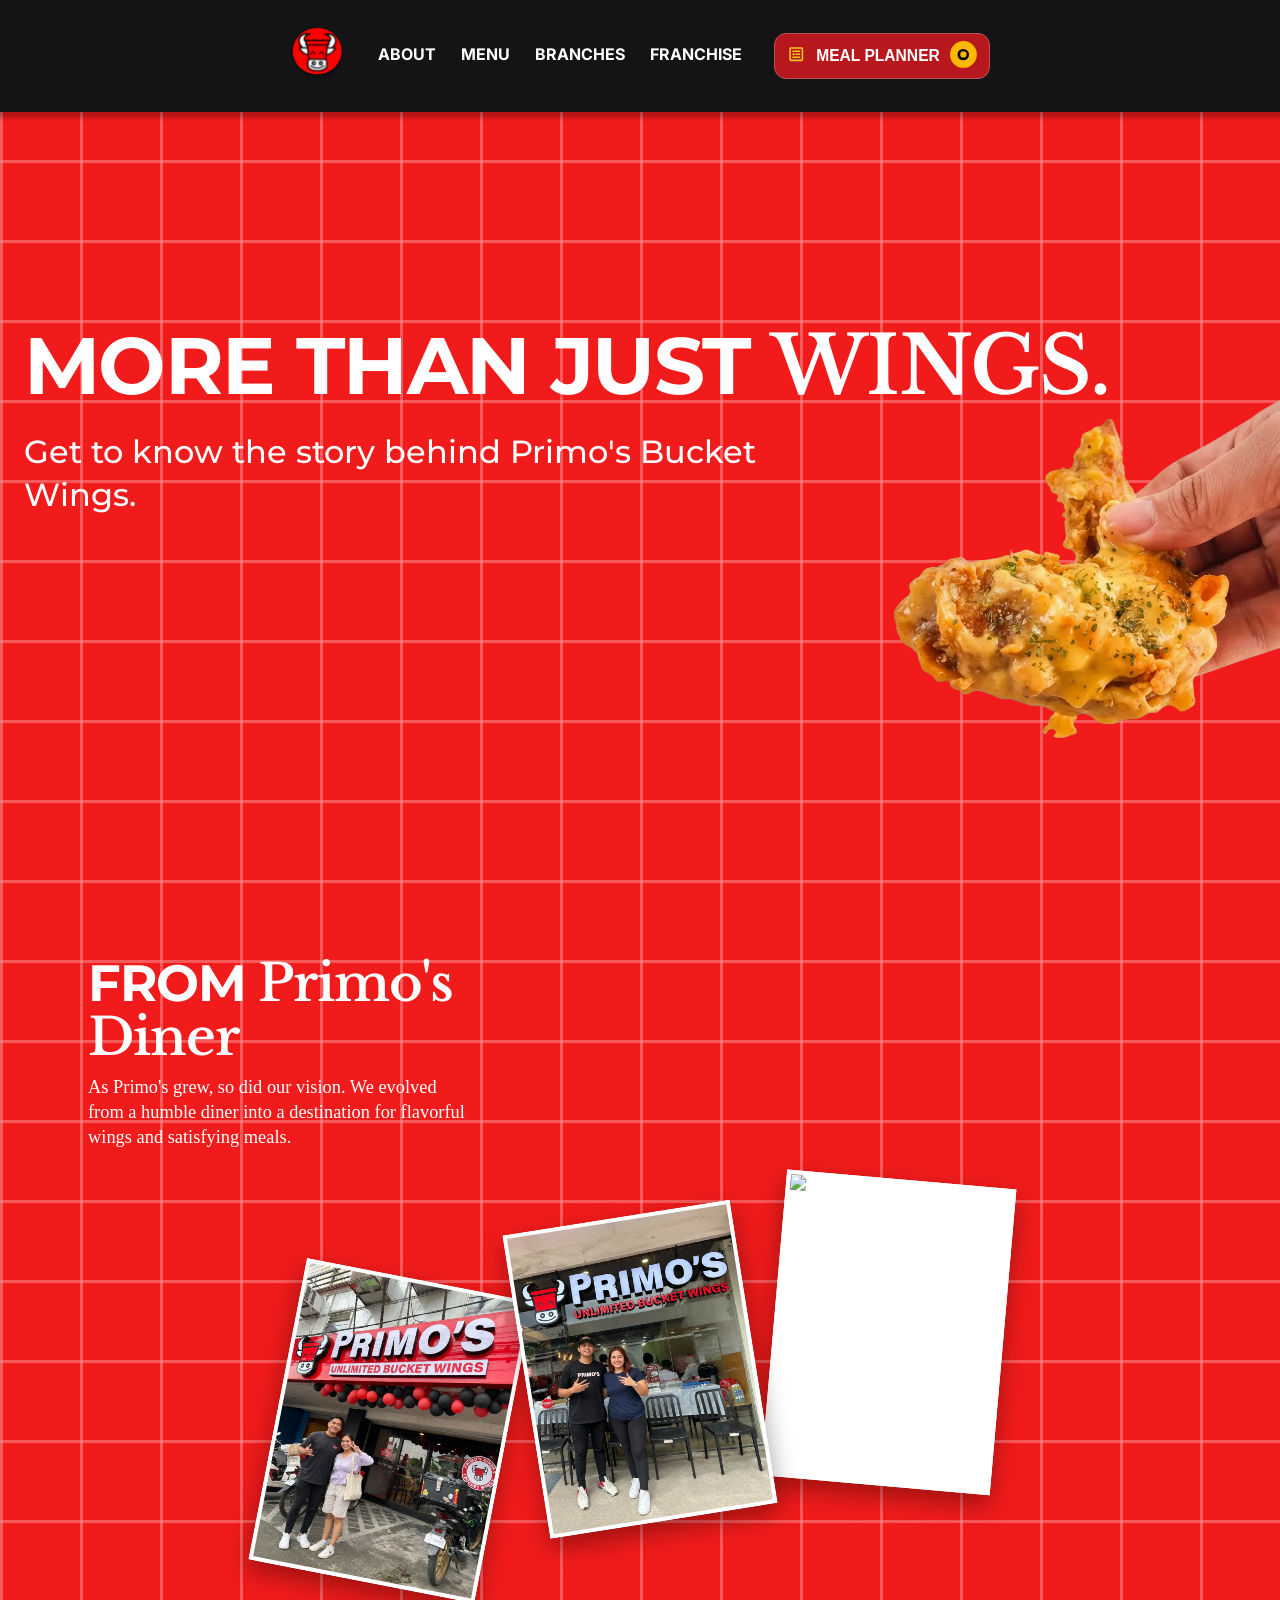
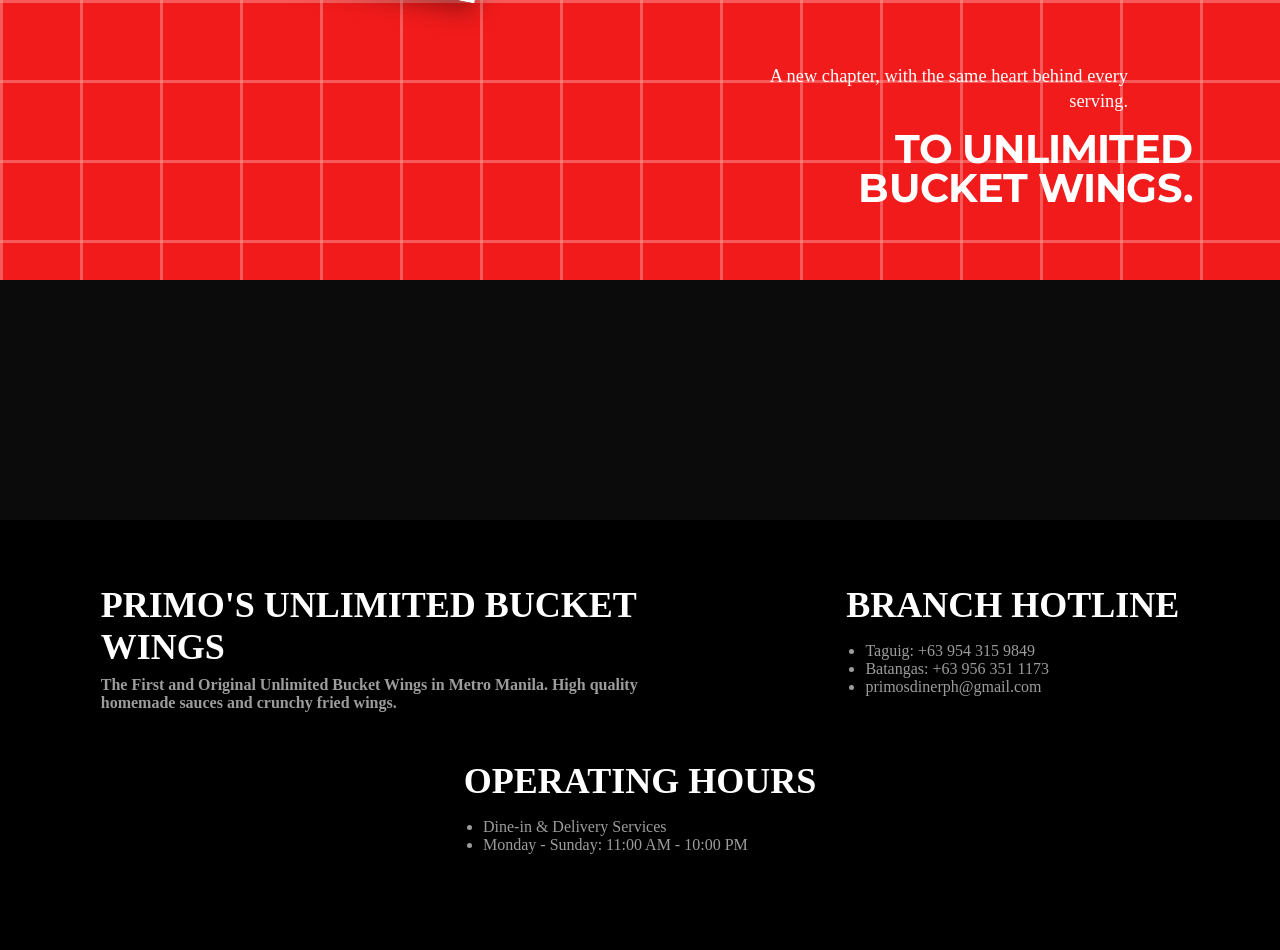
==== commit 64fcfd5d: "refactored and organized files; also fixed few bugs" ====
--- a/about.html
+++ b/about.html
@@ -26,8 +26,7 @@
       <nav>
         <ul>
           <li><a href="./about.html">ABOUT</a></li>
-          <li><a href="">FLAVORS</a></li>
-          <li><a href="">MENU</a></li>
+          <li><a href="./menu.html">MENU</a></li>
           <li><a href="">BRANCHES</a></li>
           <li><a href="./franchise.html">FRANCHISE</a></li>
         </ul>
@@ -38,8 +37,47 @@
           </span>
         </label>
       </nav>
+      <button id="add-to-cart-btn">
+          <span>
+              <img src="./graphics/site/form-icon.svg" alt="">
+          </span>
+          <h3>MEAL PLANNER</h3>
+          <span>
+              <img src="./graphics/site/circle-indicator.svg" alt="">
+          </span>
+      </button>
     </header>
+    <aside id="craving-planner" aria-label="Your Craving Planner">
+        <div class="header">
+            <div class="title-group">
+                <span class="subtitle">DINE-IN ORDER GUIDE</span>
+                <h2 class="title">YOUR CRAVING PLANNER</h2>
+            </div>
+            <button type="button" class="close-btn" aria-label="Close planner">X</button>
+        </div>
 
+        <div class="body">
+            <div class="empty-state">
+                <svg class="bucket-icon" viewBox="0 0 24 24" fill="currentColor" aria-hidden="true">
+                    <path
+                        d="M16 7a4 4 0 0 0-8 0H4l1.6 12.2A2 2 0 0 0 7.58 21h8.84a2 2 0 0 0 1.98-1.8L20 7h-4zm-6 0a2 2 0 1 1 4 0h-4z" />
+                </svg>
+                <h3>Your bucket planner is empty.</h3>
+                <p>Tap “+ Add” on any Unli Deal, Busolve Meal, Fries, or Flavor to estimate your group bill.</p>
+            </div>
+        </div>
+
+        <div class="footer">
+            <div class="total-row">
+                <span class="total-label">Estimated Total:</span>
+                <span class="total-amount">₱ 0</span>
+            </div>
+            <div class="actions">
+                <button type="button" class="btn-clear">CLEAR</button>
+                <button type="button" class="btn-copy">COPY ORDER SUMMARY</button>
+            </div>
+        </div>
+    </aside>
     <main>
       <section id="story">
         <div id="scenes">
--- a/styles/global.css
+++ b/styles/global.css
@@ -1,9 +1,9 @@
 @import url('https://fonts.googleapis.com/css2?family=Inter:ital,opsz,wght@0,14..32,100..900;1,14..32,100..900&family=Maitree:wght@200;300;400;500;600;700&family=Montserrat:ital,wght@0,100..900;1,100..900&family=Outfit:wght@100..900&family=Libre+Baskerville:ital,wght@1,400..700&display=swap');
 
 :root {
-   --grid-size: 1rem; /* Adjust square size */
-  --line-thickness: 0.06rem; /* Adjust grid line width */
-  --bg-red: #f11b1b; /* Main red base */
+  --grid-size: 1rem;
+  --line-thickness: 0.06rem;
+  --bg-red: #f11b1b;
   --line-color: rgba(255, 165, 165, 0.45);
 
   --fw-bolder: 700;
@@ -13,66 +13,28 @@
   --fw-light: 300;
 
   --ff-serif: "Libre Baskerville", serif;
-}
-
-.bolder {
-  font-weight: var(--fw-bolder);
-}
-.bold {
-  font-weight: var(--fw-bold);
-}
-.reg {
-  font-weight: var(--fw-reg);
-}
-.normal {
-  font-weight: var(--fw-normal);
-}
-.light {
-  font-weight: var(--fw-light);
-}
-
-.serif {
-  font-family: var(--ff-serif) !important;
-}
-
-@keyframes fadeIn {
-  from {
-    opacity: 0;
-    transform: translateY(20px);
-  }
-  to {
-    opacity: 1;
-    transform: translateY(0);
-  }
-}
-
-@keyframes fadeInFast {
-  from { opacity:0; }
-  to { opacity:1; }
-}
-
-#hero, #promos, #signatures {
-  animation: fadeIn 0.6s ease forwards;
-}
-#promos {
-  animation-delay: 0.15s;
-}
-#signatures {
-  animation-delay: 0.3s;
-}
-
-*{
-    margin: 0;
-    padding: 0;
-    box-sizing: border-box;
-}
-html, body{
-    scroll-behavior: smooth;
-    font-size: 16px;
-    background-color: rgba(11, 11, 12, 1);
-    overflow-x: hidden;
-    overflow-y: auto;
-    height: auto;
+
+  --clr-indian-red: #b85353;
+  --clr-firebrick: #b7181e;
+}
+
+/* ================= RESET & BASE ================= */
+*,
+*::before,
+*::after {
+  margin: 0;
+  padding: 0;
+  box-sizing: border-box;
+}
+
+html,
+body {
+  scroll-behavior: smooth;
+  font-size: 16px;
+  background-color: rgba(11, 11, 12, 1);
+  overflow-x: hidden;
+  overflow-y: auto;
+  height: auto;
 }
 
 img {
@@ -84,45 +46,337 @@
   z-index: 1;
 }
 
-/* Card skeleton background before image finishes loading */
+/* ================= TYPOGRAPHY & ANIMATIONS ================= */
+.bolder { font-weight: var(--fw-bolder); }
+.bold { font-weight: var(--fw-bold); }
+.reg { font-weight: var(--fw-reg); }
+.normal { font-weight: var(--fw-normal); }
+.light { font-weight: var(--fw-light); }
+.serif { font-family: var(--ff-serif) !important; }
+
+@keyframes fadeIn {
+  from {
+    opacity: 0;
+    transform: translateY(20px);
+  }
+  to {
+    opacity: 1;
+    transform: translateY(0);
+  }
+}
+
+@keyframes fadeInFast {
+  from { opacity: 0; }
+  to { opacity: 1; }
+}
+
+@keyframes cardShimmer {
+  0% { background-position: 200% 0; }
+  100% { background-position: -200% 0; }
+}
+
+@keyframes nudgeDown {
+  0%, 100% { transform: translateY(0); }
+  50% { transform: translateY(3px); }
+}
+
+@keyframes plannerSlideIn {
+  from {
+    opacity: 0;
+    transform: translateX(100%);
+  }
+  to {
+    opacity: 1;
+    transform: translateX(0);
+  }
+}
+
+@keyframes plannerSlideOut {
+  from {
+    opacity: 1;
+    transform: translateX(0);
+  }
+  to {
+    opacity: 0;
+    transform: translateX(100%);
+  }
+}
+
+@keyframes emptyFadeUp {
+  from {
+    opacity: 0;
+    transform: translateY(10px);
+  }
+  to {
+    opacity: 1;
+    transform: translateY(0);
+  }
+}
+
+@keyframes bucketFloat {
+  0%, 100% { transform: translateY(0); }
+  50% { transform: translateY(-5px); }
+}
+
+#hero,
+#promos,
+#signatures {
+  animation: fadeIn 0.6s ease forwards;
+}
+
+#promos { animation-delay: 0.15s; }
+#signatures { animation-delay: 0.3s; }
+
+/* ================= CARD REVEAL ================= */
 .promo-card,
 .item-card {
-    position: relative;
-    overflow: hidden;
-    background: linear-gradient(110deg, #16161a 30%, #222228 50%, #16161a 70%);
-    background-size: 200% 100%;
-    animation: cardShimmer 1.6s infinite linear;
-}
-
-/* Stop shimmer once JS marks the card as loaded */
+  position: relative;
+  overflow: hidden;
+  background: linear-gradient(110deg, #16161a 30%, #222228 50%, #16161a 70%);
+  background-size: 200% 100%;
+  animation: cardShimmer 1.6s infinite linear;
+}
+
 .promo-card.is-loaded,
 .item-card.is-loaded {
-    animation: none;
-    background: #16161a;
-}
-
-/* Smooth fade-in + subtle settle for lazy images */
+  animation: none;
+  background: #16161a;
+}
+
 .promo-card img,
 .item-card img {
-    opacity: 0;
-    transform: scale(1.03);
-    transition: opacity 0.55s cubic-bezier(0.22, 1, 0.36, 1),
-                transform 0.65s cubic-bezier(0.22, 1, 0.36, 1);
-    will-change: opacity, transform;
+  opacity: 0;
+  transform: scale(1.03);
+  transition: opacity 0.55s cubic-bezier(0.22, 1, 0.36, 1),
+    transform 0.65s cubic-bezier(0.22, 1, 0.36, 1);
+  will-change: opacity, transform;
 }
 
 .promo-card img.loaded,
 .item-card img.loaded {
-    opacity: 1;
-    transform: scale(1);
-}
-
-@keyframes cardShimmer {
-    0% { background-position: 200% 0; }
-    100% { background-position: -200% 0; }
-}
-
-
+  opacity: 1;
+  transform: scale(1);
+}
+
+/* ================= CRAVING PLANNER DRAWER ================= */
+#craving-planner {
+  position: fixed;
+  top: 0;
+  right: 0;
+  width: 100%;
+  max-width: 420px;
+  height: 100dvh;
+  max-height: 100%;
+  background-color: #161616;
+  color: #ffffff;
+  font-family: Outfit, Inter, sans-serif;
+  display: none;
+  flex-direction: column;
+  box-sizing: border-box;
+  z-index: 1000;
+  box-shadow: -12px 0 32px rgba(0, 0, 0, 0.65);
+}
+
+#craving-planner.open {
+  display: flex;
+  animation: plannerSlideIn 0.35s cubic-bezier(0.16, 1, 0.3, 1) forwards;
+}
+
+#craving-planner.closing {
+  display: flex;
+  animation: plannerSlideOut 0.25s cubic-bezier(0.4, 0, 1, 1) forwards;
+}
+
+#craving-planner > .header {
+  display: flex;
+  align-items: flex-start;
+  justify-content: space-between;
+  gap: 0.75rem;
+  padding: 1.15rem 1.15rem 0.9rem;
+  border-bottom: 1px solid #262626;
+  flex-shrink: 0;
+}
+
+#craving-planner > .header > .title-group {
+  display: flex;
+  flex-direction: column;
+  gap: 0.2rem;
+  flex: 1;
+  min-width: 0;
+}
+
+#craving-planner > .header > .title-group > .subtitle {
+  color: #f5b800;
+  font-size: 0.7rem;
+  font-weight: 800;
+  letter-spacing: 0.04em;
+  text-transform: uppercase;
+}
+
+#craving-planner > .header > .title-group > .title {
+  color: #ffffff;
+  font-size: clamp(1.15rem, 4vw, 1.5rem);
+  font-weight: 900;
+  letter-spacing: 0.01em;
+  margin: 0;
+  line-height: 1.15;
+}
+
+#craving-planner > .header > .close-btn {
+  background-color: #2c2c2c;
+  color: #ffffff;
+  border: 1px solid #3a3a3a;
+  border-radius: 6px;
+  width: 2.1rem;
+  height: 2.1rem;
+  font-size: 0.85rem;
+  font-weight: 800;
+  cursor: pointer;
+  display: flex;
+  align-items: center;
+  justify-content: center;
+  flex-shrink: 0;
+  transition: background-color 0.2s ease, transform 0.2s ease;
+}
+
+#craving-planner > .header > .close-btn:hover {
+  background-color: #3a3a3a;
+  transform: rotate(90deg);
+}
+
+#craving-planner > .header > .close-btn:active {
+  transform: rotate(90deg) scale(0.92);
+}
+
+#craving-planner > .body {
+  flex: 1 1 auto;
+  min-height: 0;
+  overflow-y: auto;
+  padding: 1.25rem 1.15rem;
+  display: flex;
+  flex-direction: column;
+  align-items: center;
+  justify-content: center;
+}
+
+#craving-planner > .body > .empty-state {
+  width: 100%;
+  max-width: 290px;
+  margin: 0 auto;
+  text-align: center;
+  display: flex;
+  flex-direction: column;
+  align-items: center;
+  justify-content: center;
+  animation: emptyFadeUp 0.45s cubic-bezier(0.16, 1, 0.3, 1) 0.1s both;
+}
+
+#craving-planner > .body > .empty-state > .bucket-icon {
+  display: block;
+  width: 2.35rem;
+  height: 2.35rem;
+  margin: 0 auto 0.75rem;
+  color: #5b6370;
+  animation: bucketFloat 3s ease-in-out infinite;
+}
+
+#craving-planner > .body > .empty-state > h3 {
+  color: #8a8f98;
+  font-size: 1rem;
+  font-weight: 700;
+  margin: 0 0 0.35rem;
+}
+
+#craving-planner > .body > .empty-state > p {
+  color: #7c818a;
+  font-size: 0.76rem;
+  font-weight: 600;
+  line-height: 1.45;
+  margin: 0;
+}
+
+#craving-planner > .footer {
+  padding: 0.9rem 1.15rem 1rem;
+  border-top: 1px solid #262626;
+  background-color: #161616;
+  display: flex;
+  flex-direction: column;
+  gap: 0.85rem;
+  flex-shrink: 0;
+}
+
+#craving-planner > .footer > .total-row {
+  display: flex;
+  align-items: center;
+  justify-content: space-between;
+}
+
+#craving-planner > .footer > .total-row > .total-label {
+  color: #a0a0a0;
+  font-size: 0.95rem;
+  font-weight: 700;
+}
+
+#craving-planner > .footer > .total-row > .total-amount {
+  color: #facc15;
+  font-size: 1.35rem;
+  font-weight: 900;
+  transition: transform 0.2s ease;
+}
+
+#craving-planner > .footer > .actions {
+  display: grid;
+  grid-template-columns: 1fr 1.75fr;
+  gap: 0.65rem;
+}
+
+#craving-planner > .footer > .actions > button {
+  font-family: inherit;
+  font-size: 0.78rem;
+  font-weight: 800;
+  letter-spacing: 0.02em;
+  text-transform: uppercase;
+  border: none;
+  border-radius: 10px;
+  padding: 0.75rem 0.75rem;
+  cursor: pointer;
+  transition: transform 0.2s ease, opacity 0.2s ease, box-shadow 0.2s ease;
+}
+
+#craving-planner > .footer > .actions > button:hover {
+  transform: translateY(-2px);
+  opacity: 0.95;
+}
+
+#craving-planner > .footer > .actions > button:active {
+  transform: translateY(0) scale(0.98);
+}
+
+#craving-planner > .footer > .actions > .btn-clear {
+  background-color: #2b2625;
+  color: #ffffff;
+}
+
+#craving-planner > .footer > .actions > .btn-clear:hover {
+  background-color: #36302e;
+}
+
+#craving-planner > .footer > .actions > .btn-copy {
+  background-color: #facc15;
+  color: #000000;
+}
+
+#craving-planner > .footer > .actions > .btn-copy:hover {
+  box-shadow: 0 6px 18px rgba(250, 204, 21, 0.35);
+}
+
+@media (max-width: 600px) {
+  #craving-planner {
+    max-width: 85vw;
+  }
+}
+
+/* ================= FOOTER ================= */
 footer {
   margin-top: 15rem;
   background-color: #000;
@@ -143,7 +397,7 @@
 
 footer > #wrapper > div > h1.title {
   color: #fff;
-  font-size: clamp(.8rem, 5vw, 2.25rem);
+  font-size: clamp(0.8rem, 5vw, 2.25rem);
 }
 
 footer > #wrapper > div > h4.desc {
@@ -159,7 +413,7 @@
   margin-top: 0.5rem;
 }
 
-footer > #wrapper > div > ul{
+footer > #wrapper > div > ul {
   list-style-type: disc !important;
   padding-left: 1.2rem !important;
   color: #ffffff9c;
@@ -174,11 +428,15 @@
   margin-top: 1rem;
 }
 
-/* Mobile breakpoint */
+#site-footer {
+  scroll-margin-top: 72px;
+}
+
 @media (max-width: 768px) {
   footer {
     margin-top: 8rem;
   }
+
   footer > #wrapper {
     flex-direction: column;
     align-items: flex-start;
@@ -187,15 +445,6 @@
   }
 }
 
-@keyframes nudgeDown {
-  0%, 100% { transform: translateY(0); }
-  50% { transform: translateY(3px); }
-}
-
-#site-footer {
-  scroll-margin-top: 72px;
-}
-
 @media (min-width: 1024px) {
   :root {
     --grid-size: 5rem;
--- a/styles/navs.css
+++ b/styles/navs.css
@@ -6,173 +6,295 @@
 }
 
 header {
+  background: #141416;
+  box-shadow: 0px 4px 4px 2px #00000040;
+  position: fixed;
+  top: 0;
+  height: 7rem;
+  width: 100%;
+
+  display: flex;
+  flex-wrap: nowrap;
+  justify-content: center;
+  align-items: center;
+  gap: 2rem;
+  padding: 0 1.5rem;
+  z-index: 999;
+  box-sizing: border-box;
+  transition: background 0.5s cubic-bezier(0.43, 0.05, 0.17, 1), box-shadow 0.5s cubic-bezier(0.43, 0.05, 0.17, 1);
+}
+
+header.scrolled {
+  background: rgba(20, 20, 22, 0.96);
+  box-shadow: 0px 6px 12px rgba(0, 0, 0, 0.55);
+}
+
+header .nav-logo {
+  width: 3.5rem;
+  height: 3.2rem;
+  flex-shrink: 0;
+}
+
+header > .logo-link,
+header > .nav-logo {
+  order: 1;
+}
+
+header > #menu {
+  display: none;
+}
+
+header > nav {
+  order: 2;
+  min-width: 0;
+}
+
+header > nav > ul {
+  display: flex;
+  flex-wrap: nowrap;
+  font-family: Inter, sans-serif;
+  font-weight: 700;
+  font-size: initial;
+  line-height: 100%;
+  gap: 25px;
+  list-style: none;
+  margin: 0;
+  padding: 0;
+  list-style-type: none;
+}
+
+header > nav > ul > li > a {
+  color: #ffffff;
+  text-decoration: none;
+  white-space: nowrap;
+  transition: color 0.2s ease, transform 0.2s ease;
+  display: inline-block;
+  position: relative;
+  padding-bottom: 4px;
+}
+
+header > nav > ul > li > a::after {
+  content: "";
+  position: absolute;
+  left: 0;
+  bottom: 0;
+  width: 0%;
+  height: 2px;
+  background-color: var(--primo-gold);
+  transition: width 0.25s cubic-bezier(0.43, 0.05, 0.17, 1);
+}
+
+header > nav > ul > li > a:hover {
+  transform: translateY(-3px);
+  color: var(--primo-red);
+}
+
+header > nav > ul > li > a:hover::after {
+  width: 100%;
+}
+
+header > nav > ul li {
+  user-select: none;
+  white-space: nowrap;
+}
+
+header > nav > .links-menu-wrapper {
+  cursor: pointer;
+  display: inline-flex;
+  align-items: center;
+}
+
+header > nav > .links-menu-wrapper > span {
+  font-size: 1.25rem;
+  font-family: Inter, sans-serif;
+  color: #ffffff;
+  display: flex;
+  justify-content: center;
+  align-items: center;
+  gap: 8px;
+  white-space: nowrap;
+}
+
+header > nav > .links-menu-wrapper > span > i.hamburger-btn {
+  font-size: 2rem;
+}
+
+#add-to-cart-btn {
+  display: flex;
+  justify-content: center;
+  align-items: center;
+  gap: 0.65rem;
+  background-color: #b7181e;
+  color: #fff;
+  border: 0.1rem solid var(--clr-indian-red, #d92b32);
+  border-radius: 12px;
+  padding: 0.45rem 0.75rem;
+  cursor: pointer;
+  position: relative;
+  overflow: hidden;
+
+  order: 3;
+  flex-shrink: 0;
+  white-space: nowrap;
+  text-wrap: nowrap;
+  transition:
+    transform 0.22s cubic-bezier(0.34, 1.56, 0.64, 1),
+    background-color 0.25s ease,
+    border-color 0.25s ease,
+    box-shadow 0.25s ease;
+}
+
+#add-to-cart-btn::before {
+  content: "";
+  position: absolute;
+  top: 0;
+  left: -120%;
+  width: 75%;
+  height: 100%;
+  background: linear-gradient(
+    115deg,
+    transparent 0%,
+    rgba(255, 255, 255, 0.22) 50%,
+    transparent 100%
+  );
+  transform: skewX(-20deg);
+  transition: left 0.55s cubic-bezier(0.22, 1, 0.36, 1);
+  pointer-events: none;
+}
+
+#add-to-cart-btn:hover {
+  transform: translateY(-2px) scale(1.02);
+  background-color: #cf1d24;
+  border-color: var(--primo-gold);
+  box-shadow: 0 6px 18px rgba(183, 24, 30, 0.45), 0 0 0 1px rgba(255, 207, 64, 0.25);
+}
+
+#add-to-cart-btn:hover::before {
+  left: 140%;
+}
+
+#add-to-cart-btn:hover > i,
+#add-to-cart-btn:hover > svg {
+  animation: cartIconPop 0.45s cubic-bezier(0.34, 1.56, 0.64, 1);
+}
+
+#add-to-cart-btn:active {
+  transform: translateY(0) scale(0.97);
+  box-shadow: 0 2px 8px rgba(0, 0, 0, 0.4);
+}
+
+#add-to-cart-btn.is-active {
+  background-color: #9e1318;
+  border-color: var(--primo-gold);
+  box-shadow: 0 0 0 2px rgba(255, 207, 64, 0.35);
+}
+
+@keyframes cartIconPop {
+  0% {
+    transform: scale(1) rotate(0deg);
+  }
+  45% {
+    transform: scale(1.2) rotate(-8deg);
+  }
+  75% {
+    transform: scale(0.95) rotate(5deg);
+  }
+  100% {
+    transform: scale(1) rotate(0deg);
+  }
+}
+
+@media (min-width: 900px) {
+  header > nav > .links-menu-wrapper {
+    display: none;
+  }
+}
+
+@media (max-width: 900px) {
+  header {
+    justify-content: space-between;
+    gap: 0.75rem;
+    padding: 0 1rem;
+  }
+
+  header > nav {
+    flex: 1;
+    display: flex;
+    justify-content: flex-end;
+  }
+
+  header > nav > .links-menu-wrapper {
+    display: inline-flex;
+  }
+
+  header > nav > ul {
+    display: none !important;
+    flex-direction: column;
+    position: fixed;
+    top: 7rem;
+    left: 0;
+    width: 100%;
+    max-height: calc(100dvh - 7rem);
+    overflow-y: auto;
     background: #141416;
-    box-shadow: 0px 4px 4px 2px #00000040;
-    position: fixed;
-    top: 0;
-    height: 7rem;
-    width: 100%;
-
-    display: flex;
-    justify-content: center;
-    align-items: center;
+    box-shadow: 0px 10px 20px rgba(0, 0, 0, 0.6);
+    padding: 1.5rem;
+    gap: 1.25rem;
+    text-align: center;
+    border-top: 1px solid rgba(255, 255, 255, 0.1);
+    z-index: 998;
+    box-sizing: border-box;
+  }
+
+  header > nav > ul > li > a {
+    font-size: 1.1rem;
+    letter-spacing: 1px;
+  }
+
+  header > #menu:checked ~ nav > ul {
+    display: flex !important;
+  }
+}
+
+@media (max-width: 400px) {
+  header {
+    height: 5.5rem;
     gap: 0.5rem;
-    padding: 0 1.5rem;
-    z-index: 999;
-    box-sizing: border-box;
-    transition: background 0.5s cubic-bezier(0.43, 0.05, 0.17, 1), box-shadow 0.5s cubic-bezier(0.43, 0.05, 0.17, 1);
-}
-
-/* ✅ SCROLLED STATE (triggers via JS) */
-header.scrolled {
-    background: rgba(20, 20, 22, 0.96);
-    box-shadow: 0px 6px 12px rgba(0, 0, 0, 0.55);
-}
-
-header > .nav-logo {
-    width: 3.5rem;
-    height: 3.2rem;
-    order: 1;
-}
-
-/* Hide checkbox */
-header > #menu {
-    display: none;
-}
-
-header > nav {
-    order: 3;
-}
-
-/* Desktop nav list */
-header > nav > ul {
-    display: flex;
-    font-family: Inter, sans-serif;
-    font-weight: 700;
-    font-size: initial;
-    line-height: 100%;
-    gap: 25px;
-    list-style: none;
-    margin: 0;
-    padding: 0;
-    list-style-type: none;
-}
-
-/* ✅ ANCHOR / LINK STYLES + GOLD UNDERLINE */
-header > nav > ul > li > a {
-    color: #FFFFFF;
-    text-decoration: none;
-    transition: color 0.2s ease, transform 0.2s ease;
-    display: inline-block;
-    position: relative;
-    padding-bottom: 4px;
-}
-
-header > nav > ul > li > a::after {
-    content: "";
-    position: absolute;
-    left: 0;
-    bottom: 0;
-    width: 0%;
-    height: 2px;
-    background-color: var(--primo-gold);
-    transition: width 0.25s cubic-bezier(0.43, 0.05, 0.17, 1);
-}
-
-header > nav > ul > li > a:hover {
-    transform: translateY(-3px);
-    color: var(--primo-red);
-}
-
-header > nav > ul > li > a:hover::after {
-    width: 100%;
-}
-
-header > nav > ul li {
-    user-select: none;
-}
-
-/* Hamburger label wrapper */
-header > nav > .links-menu-wrapper {
-    cursor: pointer;
-}
-
-header > nav > .links-menu-wrapper > span {
-    font-size: 1.25rem;
-    font-family: Inter, sans-serif;
-    color: #FFFFFF;
-    display: flex;
-    justify-content: center;
-    align-items: center;
-    gap: 8px;
-}
-
-header > nav > .links-menu-wrapper > span > i.hamburger-btn {
-    font-size: 2rem;
-}
-
-/* Desktop breakpoint ≥900px */
-@media (min-width: 900px) {
-    header > nav {
-        order: 2;
-    }
-    header > nav > .links-menu-wrapper {
-        display: none;
-    }
-}
-
-/* Mobile dropdown <900px */
-@media (max-width: 900px) {
-    header > nav > ul {
-        display: none;
-        flex-direction: column;
-        position: absolute;
-        top: 7rem;
-        left: 0;
-        width: 100%;
-        background: #141416;
-        box-shadow: 0px 10px 20px rgba(0, 0, 0, 0.6);
-        padding: 2rem 1.5rem;
-        gap: 1.5rem;
-        text-align: center;
-        border-top: 1px solid rgba(255, 255, 255, 0.1);
-        z-index: 998;
-        box-sizing: border-box;
-    }
-
-    header > nav > ul > li > a {
-        font-size: 1.1rem;
-        letter-spacing: 1px;
-    }
-
-    /* ✅ CHECKBOX SELECTOR */
-    header > #menu:checked ~ nav > ul {
-        display: flex;
-    }
-}
-
-/* Extra small screens <400px */
-@media (max-width: 400px) {
-    header {
-        height: 5.5rem;
-        padding: 0 0.75rem;
-    }
-
-    header > .nav-logo {
-        width: 2.75rem;
-        height: 2.5rem;
-    }
-
-    header > nav > .links-menu-wrapper > span {
-        font-size: 0.95rem;
-        gap: 4px;
-    }
-
-    header > nav > .links-menu-wrapper > span > i.hamburger-btn {
-        font-size: 1.5rem;
-    }
-
-    header > nav > ul {
-        top: 5.5rem;
-    }
-}
+    padding: 0 0.75rem;
+  }
+
+  header .nav-logo {
+    width: 2.75rem;
+    height: 2.5rem;
+  }
+
+  header > nav > .links-menu-wrapper > span {
+    font-size: 0.95rem;
+    gap: 4px;
+  }
+
+  header > nav > .links-menu-wrapper > span > i.hamburger-btn {
+    font-size: 1.5rem;
+  }
+
+  #add-to-cart-btn {
+    gap: 0.35rem;
+    padding: 0.4rem 0.55rem;
+    font-size: 0.8rem;
+  }
+
+  header > nav > ul {
+    top: 5.5rem;
+    max-height: calc(100dvh - 5.5rem);
+  }
+}
+
+@media (prefers-reduced-motion: reduce) {
+  #add-to-cart-btn,
+  #add-to-cart-btn::before,
+  #add-to-cart-btn:hover > i,
+  #add-to-cart-btn:hover > svg {
+    animation: none !important;
+    transition: none !important;
+  }
+}
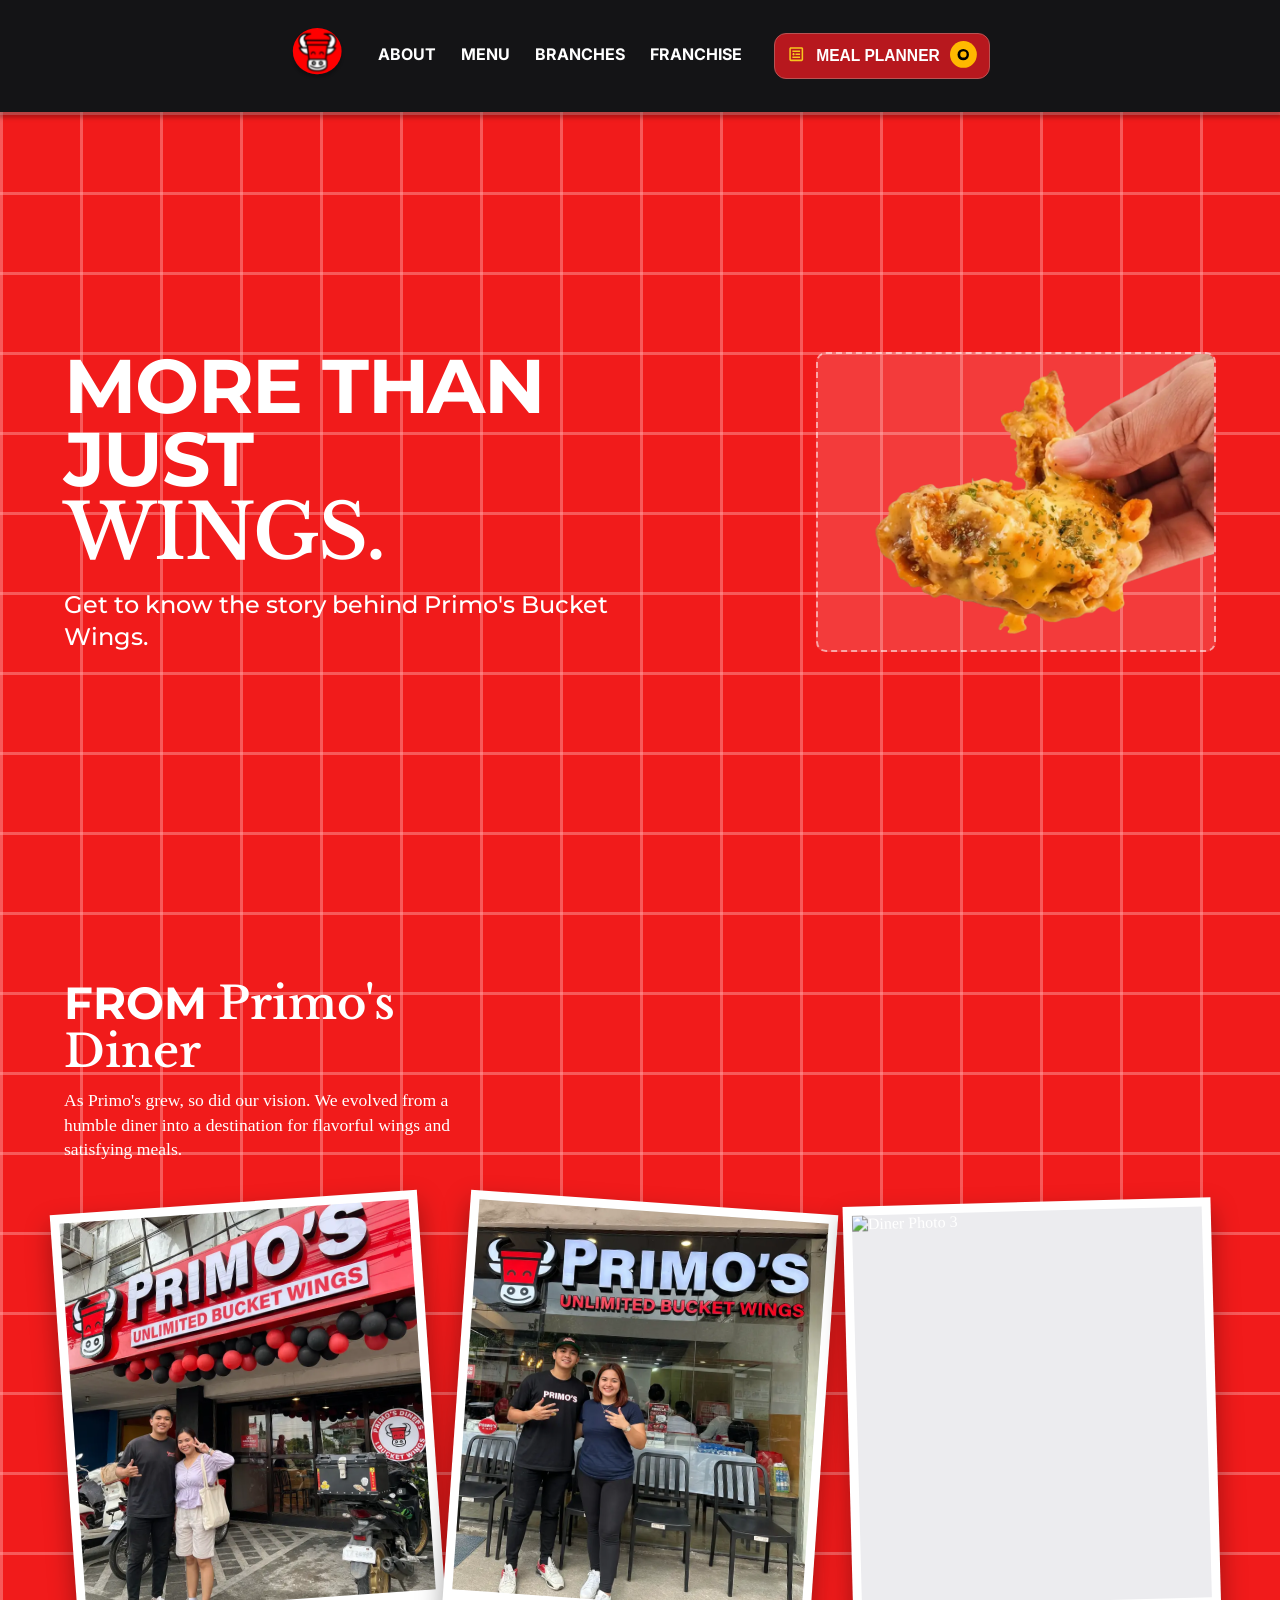
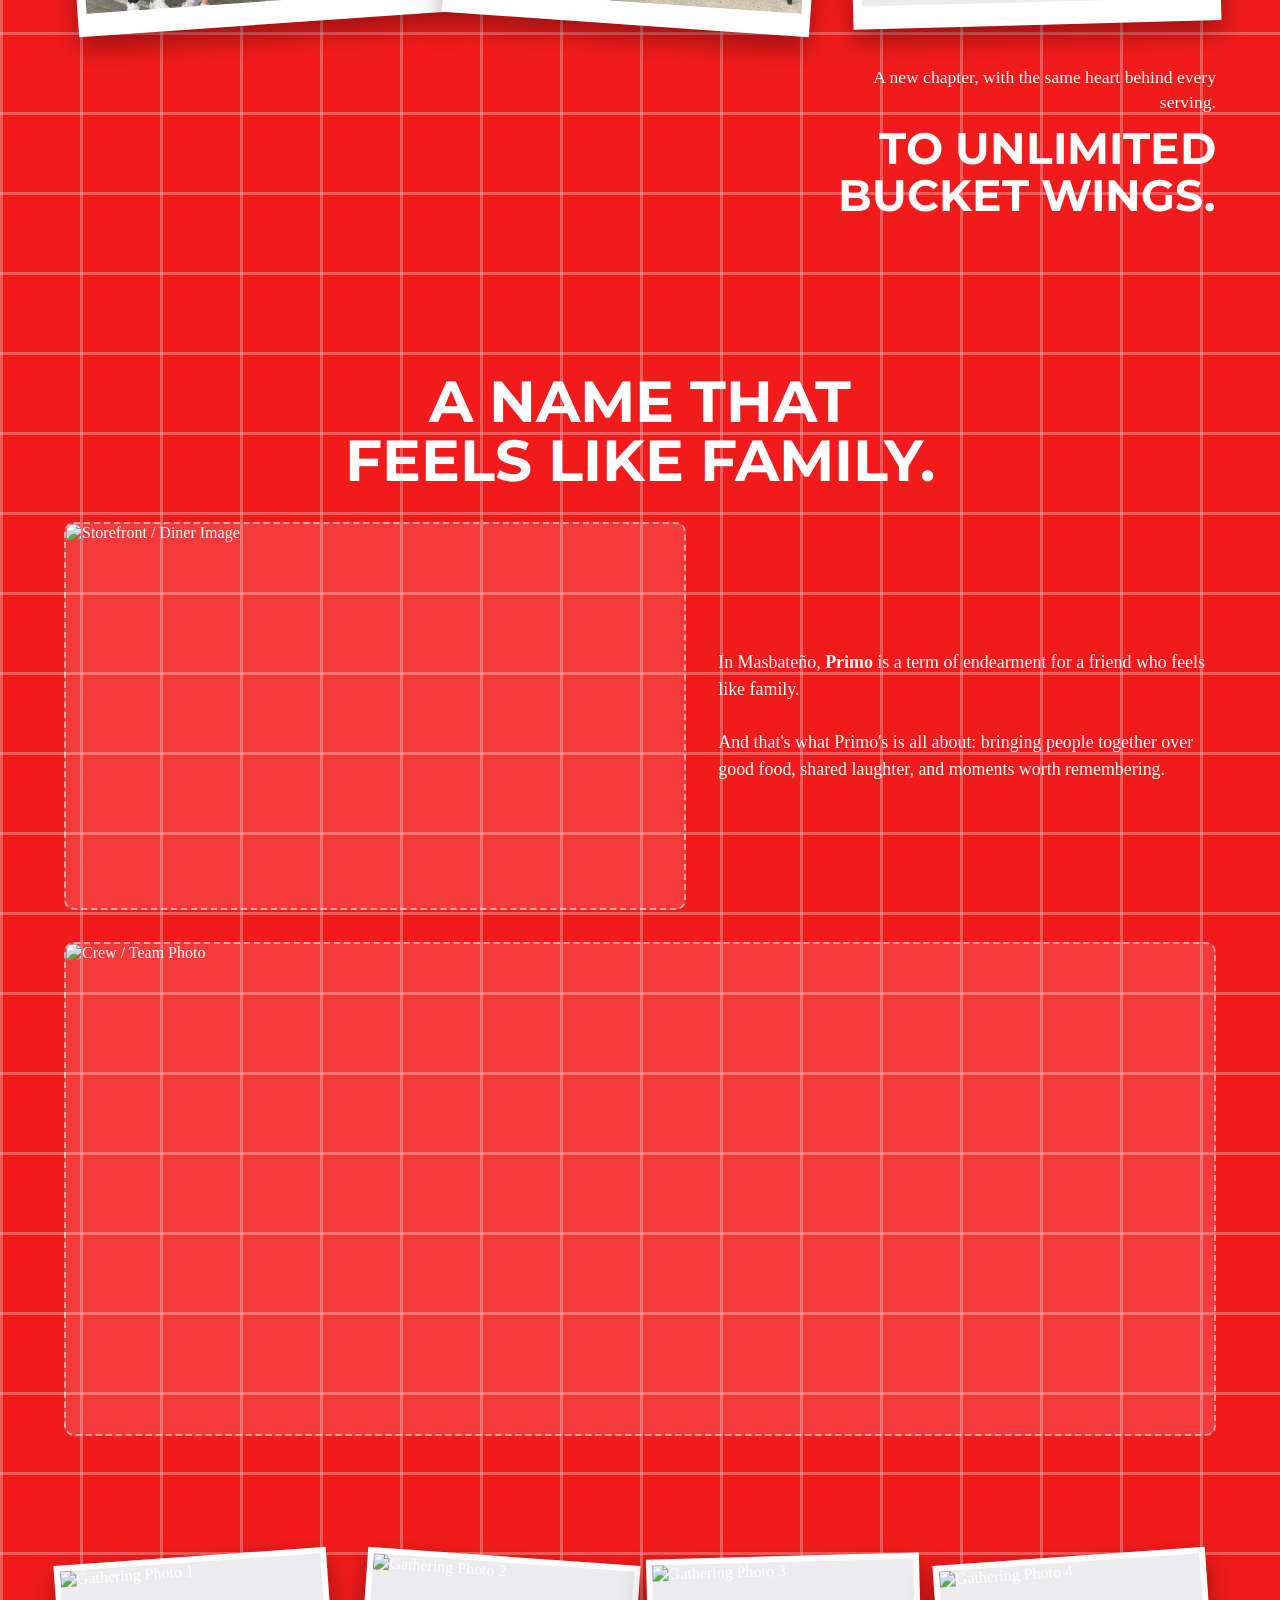
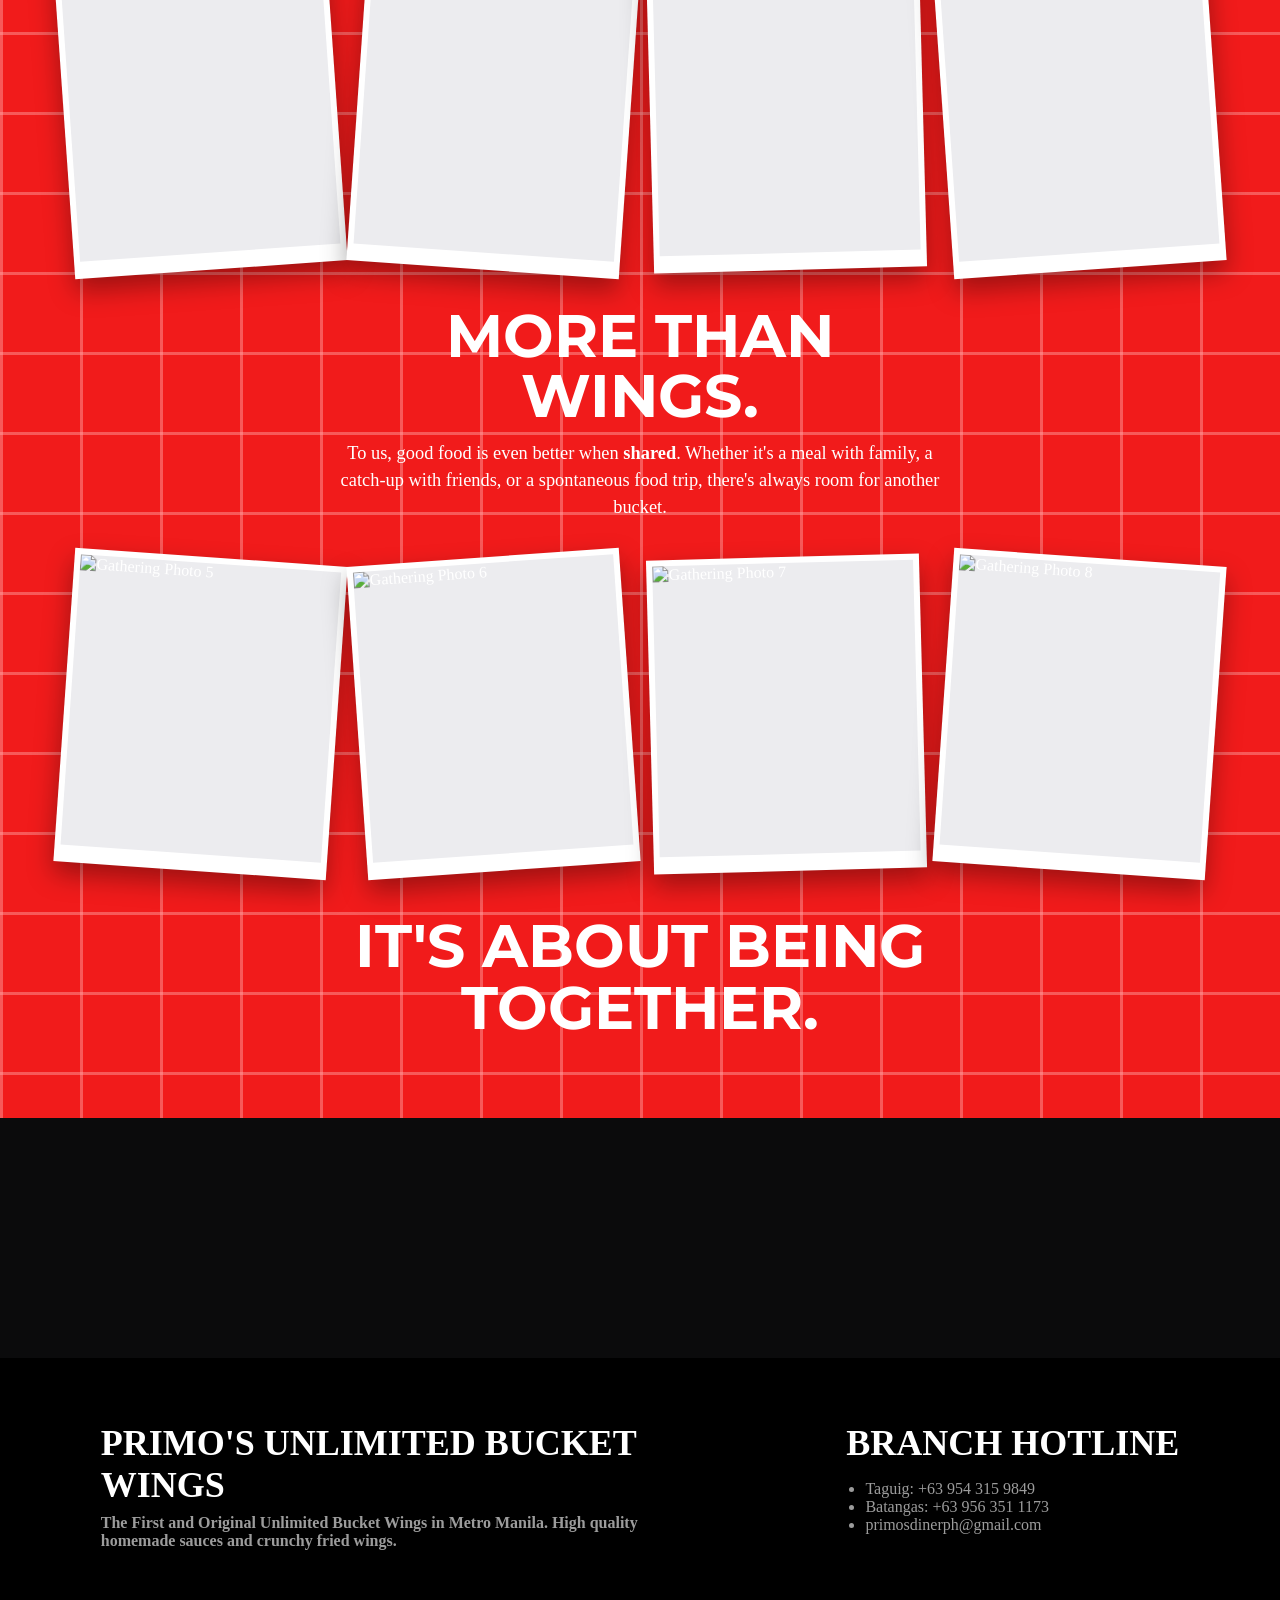
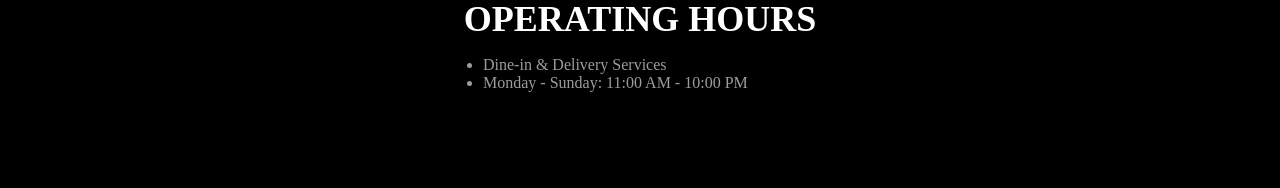
==== commit 618f8a03: "completed and made layouts for images(replace with images later)" ====
--- a/about.html
+++ b/about.html
@@ -7,7 +7,7 @@
 
     <!-- Styling -->
     <link rel="stylesheet" href="./styles/global.css">
-    <link rel="stylesheet" href="./styles/navs.css"> 
+    <link rel="stylesheet" href="./styles/navs.css">
     <link rel="stylesheet" href="./styles/about-story.css">
 
     <!-- Logo -->
@@ -19,7 +19,7 @@
 
 <body>
     <header>
-      <a href="./index.html">
+      <a href="./index.html" class="logo-link">
         <img src="./graphics/brand/logo.svg" alt="Primo's logo" class="nav-logo">
       </a>
       <input type="checkbox" name="menu" id="menu">
@@ -27,7 +27,7 @@
         <ul>
           <li><a href="./about.html">ABOUT</a></li>
           <li><a href="./menu.html">MENU</a></li>
-          <li><a href="">BRANCHES</a></li>
+          <li><a href="./branches.html">BRANCHES</a></li>
           <li><a href="./franchise.html">FRANCHISE</a></li>
         </ul>
         <label for="menu" class="links-menu-wrapper">
@@ -37,7 +37,7 @@
           </span>
         </label>
       </nav>
-      <button id="add-to-cart-btn">
+      <button type="button" id="add-to-cart-btn">
           <span>
               <img src="./graphics/site/form-icon.svg" alt="">
           </span>
@@ -47,6 +47,7 @@
           </span>
       </button>
     </header>
+
     <aside id="craving-planner" aria-label="Your Craving Planner">
         <div class="header">
             <div class="title-group">
@@ -78,16 +79,28 @@
             </div>
         </div>
     </aside>
+
     <main>
       <section id="story">
         <div id="scenes">
-          <div class="scene scene-1">
-            <h1 class="bolder">MORE THAN JUST
-            <span class="bold serif">WINGS.</span></h1>
-            <p class="desc reg">Get to know the story behind Primo's Bucket Wings.</p>
-            <img src="./graphics/site/yummy-chicken-wing.webp" alt="yummy chicken wings" class="chicken-wing-hero" fetchpriority="high">
-          </div>
-          <div class="scene scene-2">
+          <!-- Scene 1: Hero -->
+          <div class="scene scene-1" id="scene-1">
+            <div class="scene-1-copy">
+              <h1 class="bolder">MORE THAN JUST<br><span class="bold serif">WINGS.</span></h1>
+              <p class="desc reg">Get to know the story behind Primo's Bucket Wings.</p>
+            </div>
+
+            <img
+              src="./graphics/site/yummy-chicken-wing.webp"
+              alt="Wing Feature Image"
+              class="media-slot wing-hero-slot"
+              data-slot="wing-hero"
+              loading="eager"
+            >
+          </div>
+
+          <!-- Scene 2: Diner to Unlimited Bucket Wings + Polaroid Row -->
+          <div class="scene scene-2" id="scene-2">
             <div class="scene-2-top">
               <h3>
                 <span class="bolder">FROM</span>
@@ -98,22 +111,83 @@
               </p>
             </div>
 
-            <div class="pics">
-            <img src="./graphics/site/store-selfie-1.webp" alt="store-selfie-1" class="pic pic-1" loading="lazy">
-            <img src="./graphics/site/store-selfie-2.webp" alt="store-selfie-2" class="pic pic-2" loading="lazy">
-            <img src="./graphics/site/boy-cashier.webp" alt="boy-cashier" class="pic pic-3" loading="lazy">
-          </div>
-          
+            <div class="polaroid-row">
+              <div class="polaroid-card tilt-left">
+                <img src="./graphics/site/store-selfie-1.webp" alt="Diner Photo 1" class="polaroid-img" data-slot="diner-photo-1" loading="lazy">
+              </div>
+              <div class="polaroid-card tilt-right">
+                <img src="./graphics/site/store-selfie-2.webp" alt="Diner Photo 2" class="polaroid-img" data-slot="diner-photo-2" loading="lazy">
+              </div>
+              <div class="polaroid-card tilt-slight">
+                <img src="./graphics/site/boy-cashier.webp" alt="Diner Photo 3" class="polaroid-img" data-slot="diner-photo-3" loading="lazy">
+              </div>
+            </div>
+
             <div class="scene-2-bottom">
-            <p class="desc light">A new chapter, with the same heart behind every serving.</p>
-            <h3>
-              <span class="bolder">TO UNLIMITED<br>BUCKET WINGS.</span>
-            </h3>
-          </div>
-          </div>
-
-          <div class="scene scene-3"></div>
-          <div class="scene scene-4"></div>
+              <p class="desc light">A new chapter, with the same heart behind every serving.</p>
+              <h3>
+                <span class="bolder">TO UNLIMITED<br>BUCKET WINGS.</span>
+              </h3>
+            </div>
+          </div>
+
+          <!-- Scene 3: A Name That Feels Like Family -->
+          <div class="scene scene-3" id="scene-3">
+            <h2 class="scene-3-heading bolder">A NAME THAT<br>FEELS LIKE FAMILY.</h2>
+
+            <div class="scene-3-grid">
+              <img src="./graphics/site/storefront.webp" alt="Storefront / Diner Image" class="media-slot storefront-slot" data-slot="storefront-photo" loading="lazy">
+              <p class="scene-3-copy light">
+                In Masbateño, <strong>Primo</strong> is a term of endearment for a friend who feels like family.
+                <br><br>
+                And that's what Primo's is all about: bringing people together over good food, shared laughter, and moments worth remembering.
+              </p>
+            </div>
+
+            <img src="./graphics/site/crew.webp" alt="Crew / Team Photo" class="media-slot crew-slot" data-slot="crew-photo" loading="lazy">
+          </div>
+
+          <!-- Scene 4: More Than Wings / It's About Being Together -->
+          <div class="scene scene-4" id="scene-4">
+            <div class="polaroid-scatter top-scatter">
+              <div class="polaroid-card tilt-left sm">
+                <img src="./graphics/site/gather-1.webp" alt="Gathering Photo 1" class="polaroid-img" data-slot="gather-1" loading="lazy">
+              </div>
+              <div class="polaroid-card tilt-right sm">
+                <img src="./graphics/site/gather-2.webp" alt="Gathering Photo 2" class="polaroid-img" data-slot="gather-2" loading="lazy">
+              </div>
+              <div class="polaroid-card tilt-slight sm">
+                <img src="./graphics/site/gather-3.webp" alt="Gathering Photo 3" class="polaroid-img" data-slot="gather-3" loading="lazy">
+              </div>
+              <div class="polaroid-card tilt-left sm">
+                <img src="./graphics/site/gather-4.webp" alt="Gathering Photo 4" class="polaroid-img" data-slot="gather-4" loading="lazy">
+              </div>
+            </div>
+
+            <div class="scene-4-center">
+              <h2 class="scene-4-title bolder">MORE THAN WINGS.</h2>
+              <p class="scene-4-copy light">
+                To us, good food is even better when <strong>shared</strong>. Whether it's a meal with family, a catch-up with friends, or a spontaneous food trip, there's always room for another bucket.
+              </p>
+            </div>
+
+            <div class="polaroid-scatter bottom-scatter">
+              <div class="polaroid-card tilt-right sm">
+                <img src="./graphics/site/gather-5.webp" alt="Gathering Photo 5" class="polaroid-img" data-slot="gather-5" loading="lazy">
+              </div>
+              <div class="polaroid-card tilt-left sm">
+                <img src="./graphics/site/gather-6.webp" alt="Gathering Photo 6" class="polaroid-img" data-slot="gather-6" loading="lazy">
+              </div>
+              <div class="polaroid-card tilt-slight sm">
+                <img src="./graphics/site/gather-7.webp" alt="Gathering Photo 7" class="polaroid-img" data-slot="gather-7" loading="lazy">
+              </div>
+              <div class="polaroid-card tilt-right sm">
+                <img src="./graphics/site/gather-8.webp" alt="Gathering Photo 8" class="polaroid-img" data-slot="gather-8" loading="lazy">
+              </div>
+            </div>
+
+            <h2 class="scene-4-footer-title bolder">IT'S ABOUT BEING<br>TOGETHER.</h2>
+          </div>
         </div>
       </section>
     </main>
@@ -135,7 +209,7 @@
         <div class="service">
           <h1 class="title">OPERATING HOURS</h1>
           <ul>
-            <li>Dine-in & Delivery Services</li>
+            <li>Dine-in &amp; Delivery Services</li>
             <li>Monday - Sunday: 11:00 AM - 10:00 PM</li>
           </ul>
         </div>
@@ -145,4 +219,4 @@
     <!-- Scripts -->
     <script src="./scripts/script.js" defer></script>
 </body>
-</html>
+</html>
--- a/styles/about-story.css
+++ b/styles/about-story.css
@@ -1,3 +1,4 @@
+/* ================= ABOUT STORY PAGE ================= */
 #story {
   position: relative;
   width: 100%;
@@ -5,192 +6,363 @@
   overflow-x: clip;
   background-color: #0f0f12;
   user-select: none;
-  color: #fff;
+  color: #ffffff;
+  padding-top: 7rem;
+}
+
+@media (max-width: 400px) {
+  #story {
+    padding-top: 5.5rem;
+  }
 }
 
 #scenes {
   position: relative;
   width: 100%;
   overflow: hidden;
-  background-color: var(--bg-red);
+  background-color: var(--bg-red, #f11b1b);
   background-image:
-    linear-gradient(to right, var(--line-color) var(--line-thickness), transparent var(--line-thickness)),
-    linear-gradient(to bottom, var(--line-color) var(--line-thickness), transparent var(--line-thickness));
-  background-size: var(--grid-size) var(--grid-size);
-}
-
-#scenes .scene-1 {
+    linear-gradient(
+      to right,
+      var(--line-color, rgba(255, 165, 165, 0.45)) var(--line-thickness, 0.06rem),
+      transparent var(--line-thickness, 0.06rem)
+    ),
+    linear-gradient(
+      to bottom,
+      var(--line-color, rgba(255, 165, 165, 0.45)) var(--line-thickness, 0.06rem),
+      transparent var(--line-thickness, 0.06rem)
+    );
+  background-size: var(--grid-size, 5rem) var(--grid-size, 5rem);
+}
+
+.scene {
   position: relative;
-  min-height: 100vh;
-  padding: 2.5rem 1.5rem 6rem;
-  display: flex;
-  flex-direction: column;
-  align-items: center;
-  justify-content: center;
-  gap: 0.35rem;
-}
-
-#scenes .scene h1 {
+  width: 100%;
+  max-width: 76rem;
+  margin: 0 auto;
+  box-sizing: border-box;
+}
+
+.bold,
+.bolder,
+.reg,
+.lighter {
+  font-family: "Montserrat", sans-serif;
+}
+
+/* ================= DIRECT IMAGE SLOTS & POLAROIDS ================= */
+#scenes img.media-slot {
+  display: block;
+  max-width: 100%;
+  object-fit: cover;
+  background-color: rgba(255, 255, 255, 0.14);
+  border: 2px dashed rgba(255, 255, 255, 0.55);
+  border-radius: 10px;
+  box-sizing: border-box;
+}
+
+.polaroid-card {
+  background-color: #ffffff;
+  padding: 0.55rem 0.55rem 1.45rem;
+  box-shadow: 0 12px 26px rgba(0, 0, 0, 0.35);
+  box-sizing: border-box;
+  flex: 0 0 auto;
+  transition: transform 0.25s ease, box-shadow 0.25s ease;
+}
+
+.polaroid-card.sm {
+  padding: 0.4rem 0.4rem 1.05rem;
+}
+
+#scenes img.polaroid-img {
+  display: block;
+  width: 100%;
+  height: 100%;
+  max-width: 100%;
+  object-fit: cover;
+  background-color: #ececef;
+  box-sizing: border-box;
+}
+
+.tilt-left {
+  transform: rotate(-4deg);
+}
+
+.tilt-right {
+  transform: rotate(4deg);
+}
+
+.tilt-slight {
+  transform: rotate(-1.5deg);
+}
+
+.polaroid-card.tilt-left:hover {
+  transform: rotate(-2deg) translateY(-4px);
+  box-shadow: 0 16px 30px rgba(0, 0, 0, 0.42);
+}
+
+.polaroid-card.tilt-right:hover {
+  transform: rotate(2deg) translateY(-4px);
+  box-shadow: 0 16px 30px rgba(0, 0, 0, 0.42);
+}
+
+.polaroid-card.tilt-slight:hover {
+  transform: rotate(0deg) translateY(-4px);
+  box-shadow: 0 16px 30px rgba(0, 0, 0, 0.42);
+}
+
+/* ================= SCENE 1 ================= */
+.scene-1 {
+  min-height: calc(100vh - 7rem);
+  padding: 3.5rem 2rem 4rem;
+  display: flex;
+  align-items: center;
+  justify-content: space-between;
+  gap: 2rem;
+}
+
+.scene-1-copy {
+  max-width: 42rem;
+  z-index: 2;
+}
+
+.scene-1 h1 {
   margin: 0;
   line-height: 0.96;
   letter-spacing: -0.02em;
-  font-size: clamp(3rem, 11vw, 5rem);
-  text-transform: uppercase;
-  position: relative;
+  font-size: clamp(2.6rem, 7vw, 4.75rem);
+  text-transform: uppercase;
+}
+
+.scene-1 .desc {
+  margin-top: 1.15rem;
+  max-width: 34rem;
+  font-size: clamp(1rem, 2.2vw, 1.5rem);
+  line-height: 1.35;
+}
+
+.wing-hero-slot {
+  width: clamp(15rem, 32vw, 25rem);
+  aspect-ratio: 4 / 3;
+  flex-shrink: 0;
+}
+
+/* ================= SCENE 2 ================= */
+.scene-2 {
+  padding: 5rem 2rem;
+  display: flex;
+  flex-direction: column;
+  gap: 2rem;
+}
+
+.scene-2-top {
+  max-width: 30rem;
+  align-self: flex-start;
   z-index: 2;
 }
 
-#scenes .scene .desc {
-  margin-top: 1.25rem;
-  max-width: 50rem;
-  font-size: clamp(1rem, 4vw, 2rem);
-  line-height: 1.35;
-  position: relative;
-  z-index: 2;
-}
-
-#scenes .scene h3 {
-  margin: 0;
-  line-height: 0.96;
-  letter-spacing: -0.02em;
-  font-size: clamp(1.5rem, 6vw, 2.5rem);
-  text-transform: uppercase;
-  position: relative;
-  z-index: 2;
-}
-
-.bold, .bolder, .reg, .lighter {
-  font-family: "Montserrat", sans-serif;
-}
-
-/* Chicken wing positioned near bottom-right */
-#scenes .scene-1 .chicken-wing-hero {
-  position: absolute;
-  right: -1.5rem;
-  bottom: 0;
-  width: clamp(15rem, 50vw, 30rem);
-  height: auto;
-  aspect-ratio: auto;
-  max-width: none;
-  object-fit: contain;
-  pointer-events: none;
-  z-index: 1;
-}
-
-/* Scene 2: Editorial flow */
-#scenes .scene-2 {
-  display: flex;
-  flex-direction: column;
-  align-items: center;
-  justify-content: center;
-  width: 100%;
-  max-width: 72rem;
-  min-height: 80vh;
-  margin: 0 auto;
-  padding: 3.5rem 1.5rem 4.5rem;
+.scene-2-top h3 {
+  margin: 0;
+  font-size: clamp(1.5rem, 4.5vw, 2.8rem);
+  line-height: 1.05;
+}
+
+.scene-2-top h3 .bolder {
+  text-transform: uppercase;
+}
+
+.scene-2-top .desc {
+  margin-top: 0.75rem;
+  max-width: 25rem;
+  font-size: clamp(0.92rem, 1.5vw, 1.1rem);
+  line-height: 1.4;
+}
+
+.polaroid-row {
+  display: grid;
+  grid-template-columns: repeat(3, minmax(0, 1fr));
   gap: 1.5rem;
-  box-sizing: border-box;
-}
-
-#scenes .scene-2-top {
-  align-self: flex-start;
-  width: 100%;
-  max-width: 28rem;
-  position: relative;
-  z-index: 4;
-}
-
-#scenes .scene-2-top h3 {
-  text-transform: none;
-  font-size: clamp(1.8rem, 6.5vw, 3.2rem);
-  line-height: 1.05;
-}
-
-#scenes .scene-2-top h3 .bolder {
-  text-transform: uppercase;
-}
-
-#scenes .scene-2 .desc {
-  margin-top: 0.65rem;
-  max-width: 24rem;
-  width: 100%;
-  font-size: clamp(0.9rem, 2.8vw, 1.15rem);
-  line-height: 1.35;
-}
-
-/* Polaroid Collage */
-#scenes .scene-2 .pics {
-  position: relative;
-  width: 100%;
-  display: flex;
-  justify-content: center;
-  align-items: center;
-  margin: 2rem 0 1.5rem;
-  min-height: clamp(16rem, 48vw, 24rem);
-}
-
-#scenes .scene-2 .pic {
-  flex: 0 0 auto;
-  width: clamp(7.5rem, 26vw, 14.5rem);
-  aspect-ratio: 3 / 4;
-  object-fit: cover;
-  border: 4px solid #ffffff;
-  background-color: #ffffff;
-  box-shadow: 0 10px 24px rgba(0, 0, 0, 0.35);
-}
-
-#scenes .scene-2 .pic-1 {
-  transform: translate(6%, 14%) rotate(10deg);
-  z-index: 2;
-}
-
-#scenes .scene-2 .pic-2 {
-  transform: translate(0%, -4%) rotate(-8deg);
-  z-index: 3;
-}
-
-#scenes .scene-2 .pic-3 {
-  transform: translate(-6%, -14%) rotate(5deg);
-  z-index: 1;
-}
-
-#scenes .scene-2-bottom {
+  align-items: center;
+  width: 100%;
+  margin: 0.5rem 0;
+}
+
+.polaroid-row .polaroid-card {
+  width: 100%;
+  aspect-ratio: 4 / 4.6;
+}
+
+.scene-2-bottom {
+  max-width: 30rem;
   align-self: flex-end;
   text-align: right;
-  width: 100%;
-  max-width: 28rem;
-  position: relative;
-  z-index: 4;
-  margin-top: 1.5rem;
-}
-
-#scenes .scene-2-bottom .desc {
-  margin-bottom: 1rem;
-}
-
-@media (min-width: 1024px) {
-  #scenes .scene-1 {
+  z-index: 2;
+}
+
+.scene-2-bottom .desc {
+  margin: 0 0 0.75rem auto;
+  max-width: 24rem;
+  font-size: clamp(0.92rem, 1.5vw, 1.1rem);
+  line-height: 1.4;
+}
+
+.scene-2-bottom h3 {
+  margin: 0;
+  font-size: clamp(1.75rem, 4vw, 2.75rem);
+  line-height: 1.02;
+  text-transform: uppercase;
+}
+
+/* ================= SCENE 3 ================= */
+.scene-3 {
+  padding: 4.5rem 2rem 3.5rem;
+  display: flex;
+  flex-direction: column;
+  align-items: center;
+  gap: 2rem;
+}
+
+.scene-3-heading {
+  margin: 0;
+  text-align: center;
+  text-transform: uppercase;
+  font-size: clamp(2.1rem, 5.2vw, 3.6rem);
+  line-height: 1.02;
+}
+
+.scene-3-grid {
+  width: 100%;
+  display: grid;
+  grid-template-columns: minmax(0, 1.25fr) minmax(0, 1fr);
+  gap: 2rem;
+  align-items: center;
+}
+
+.storefront-slot {
+  width: 100%;
+  aspect-ratio: 16 / 10;
+}
+
+.scene-3-copy {
+  margin: 0;
+  font-size: clamp(0.95rem, 1.5vw, 1.12rem);
+  line-height: 1.5;
+}
+
+.crew-slot {
+  width: 100%;
+  aspect-ratio: 21 / 9;
+}
+
+/* ================= SCENE 4 ================= */
+.scene-4 {
+  padding: 4rem 2rem 5rem;
+  display: flex;
+  flex-direction: column;
+  align-items: center;
+  gap: 2.25rem;
+}
+
+.polaroid-scatter {
+  width: 100%;
+  display: grid;
+  grid-template-columns: repeat(4, minmax(0, 1fr));
+  gap: 1.25rem;
+  align-items: center;
+}
+
+.polaroid-scatter .polaroid-card {
+  width: 100%;
+  aspect-ratio: 1 / 1.15;
+}
+
+.scene-4-center {
+  max-width: 38rem;
+  text-align: center;
+  display: flex;
+  flex-direction: column;
+  gap: 0.85rem;
+}
+
+.scene-4-title {
+  margin: 0;
+  text-transform: uppercase;
+  font-size: clamp(2.2rem, 5.5vw, 3.75rem);
+  line-height: 1;
+}
+
+.scene-4-copy {
+  margin: 0;
+  font-size: clamp(0.95rem, 1.55vw, 1.15rem);
+  line-height: 1.48;
+}
+
+.scene-4-footer-title {
+  margin: 0.5rem 0 0;
+  text-align: center;
+  text-transform: uppercase;
+  font-size: clamp(2.2rem, 5.5vw, 3.75rem);
+  line-height: 1.02;
+}
+
+/* ================= RESPONSIVE ================= */
+@media (max-width: 900px) {
+  .scene-1 {
+    flex-direction: column;
     align-items: flex-start;
-  }
-
-  #scenes .scene-2 .pics {
-    min-height: 24rem;
-    margin: 1rem 0 2rem;
-  }
-
-  #scenes .scene-2 .pic {
-    width: clamp(11rem, 18vw, 15.5rem);
-  }
-
-  #scenes .scene-2 .pic-1 {
-    transform: translate(-8%, 16%) rotate(11deg);
-  }
-
-  #scenes .scene-2 .pic-2 {
-    transform: translate(0%, -4%) rotate(-9deg);
-  }
-
-  #scenes .scene-2 .pic-3 {
-    transform: translate(8%, -16%) rotate(5deg);
+    justify-content: center;
+    min-height: auto;
+    padding: 2.5rem 1.25rem 3.5rem;
+  }
+
+  .wing-hero-slot {
+    width: 100%;
+    max-width: 24rem;
+    align-self: center;
+  }
+
+  .polaroid-row {
+    grid-template-columns: 1fr;
+    gap: 1.25rem;
+  }
+
+  .polaroid-row .polaroid-card {
+    max-width: 22rem;
+    margin: 0 auto;
+  }
+
+  .scene-3-grid {
+    grid-template-columns: 1fr;
+  }
+
+  .polaroid-scatter {
+    grid-template-columns: repeat(2, minmax(0, 1fr));
+  }
+}
+
+@media (max-width: 520px) {
+  .scene-2,
+  .scene-3,
+  .scene-4 {
+    padding-left: 1.1rem;
+    padding-right: 1.1rem;
+  }
+
+  .polaroid-scatter {
+    grid-template-columns: 1fr;
+    max-width: 18rem;
+  }
+}
+
+@media (prefers-reduced-motion: reduce) {
+  .polaroid-card {
+    transition: none;
+  }
+
+  .polaroid-card.tilt-left:hover,
+  .polaroid-card.tilt-right:hover,
+  .polaroid-card.tilt-slight:hover {
+    transform: none;
+    box-shadow: 0 12px 26px rgba(0, 0, 0, 0.35);
   }
 }
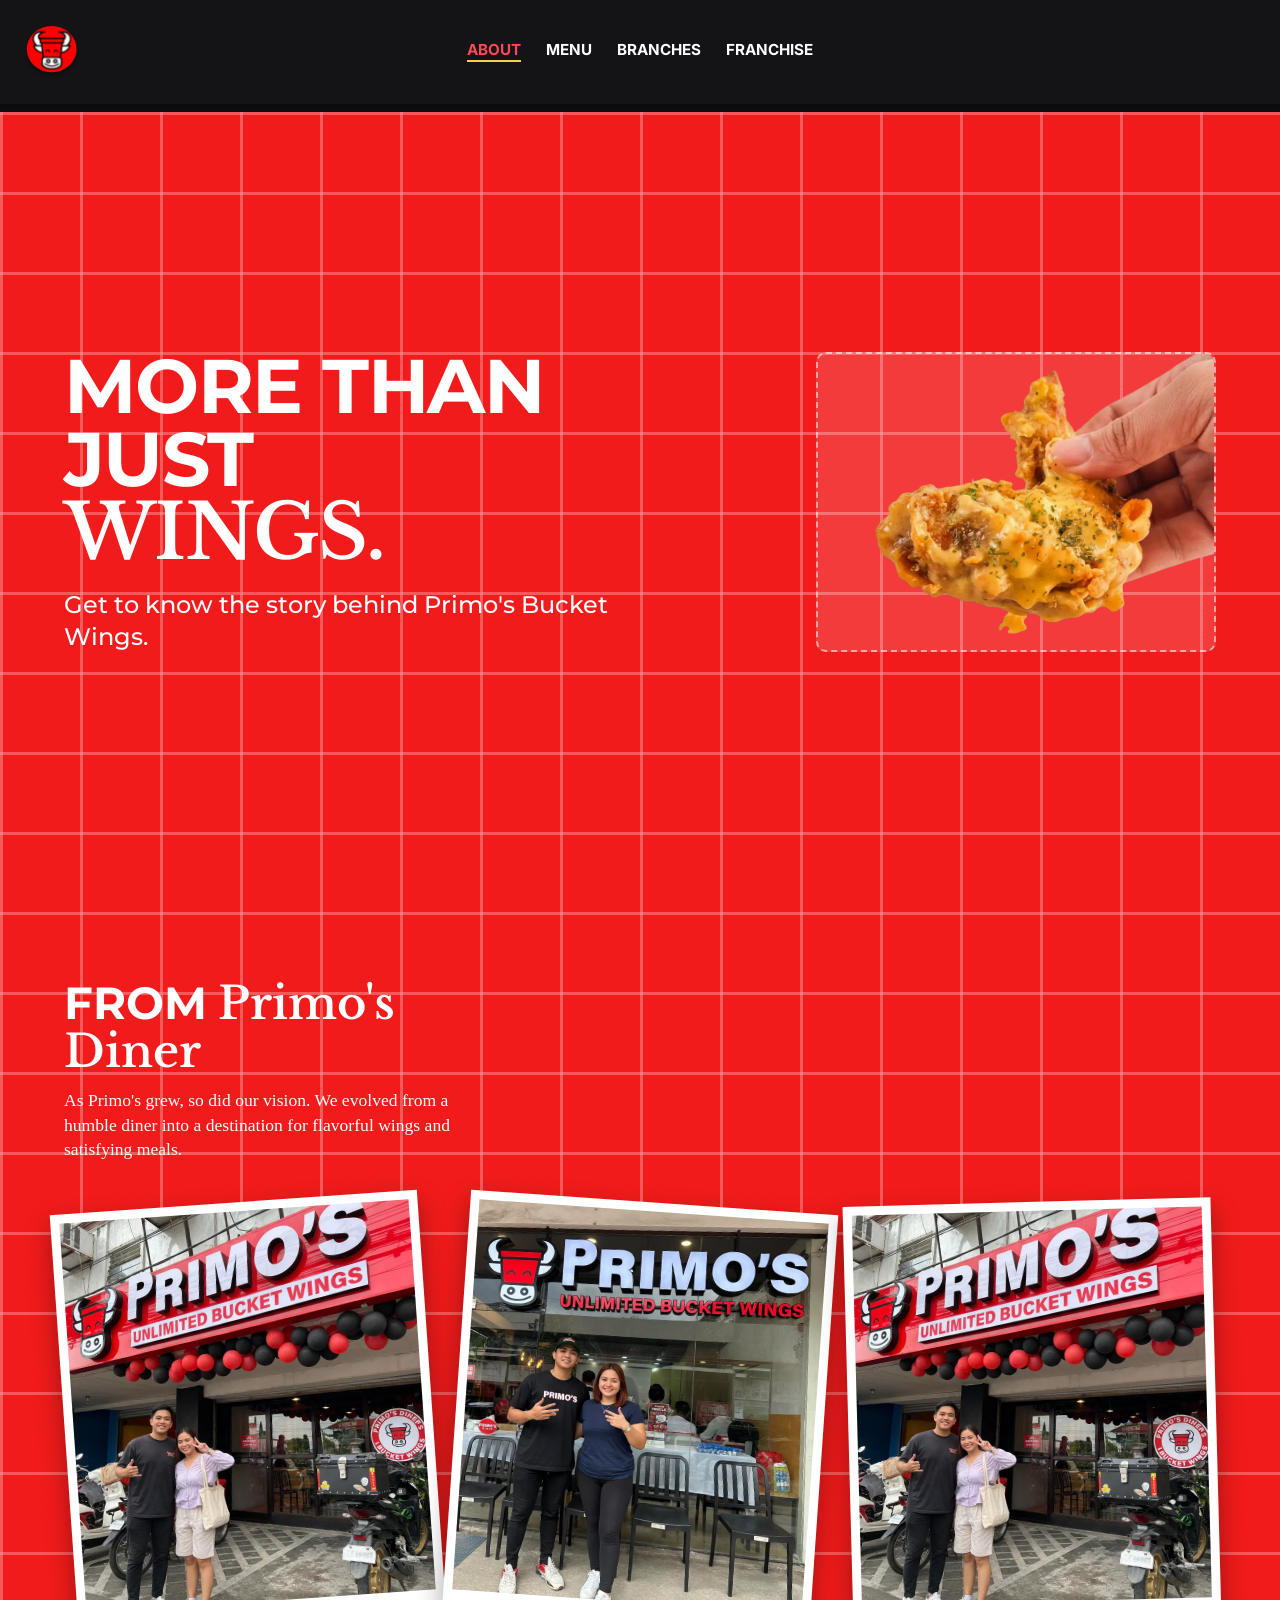
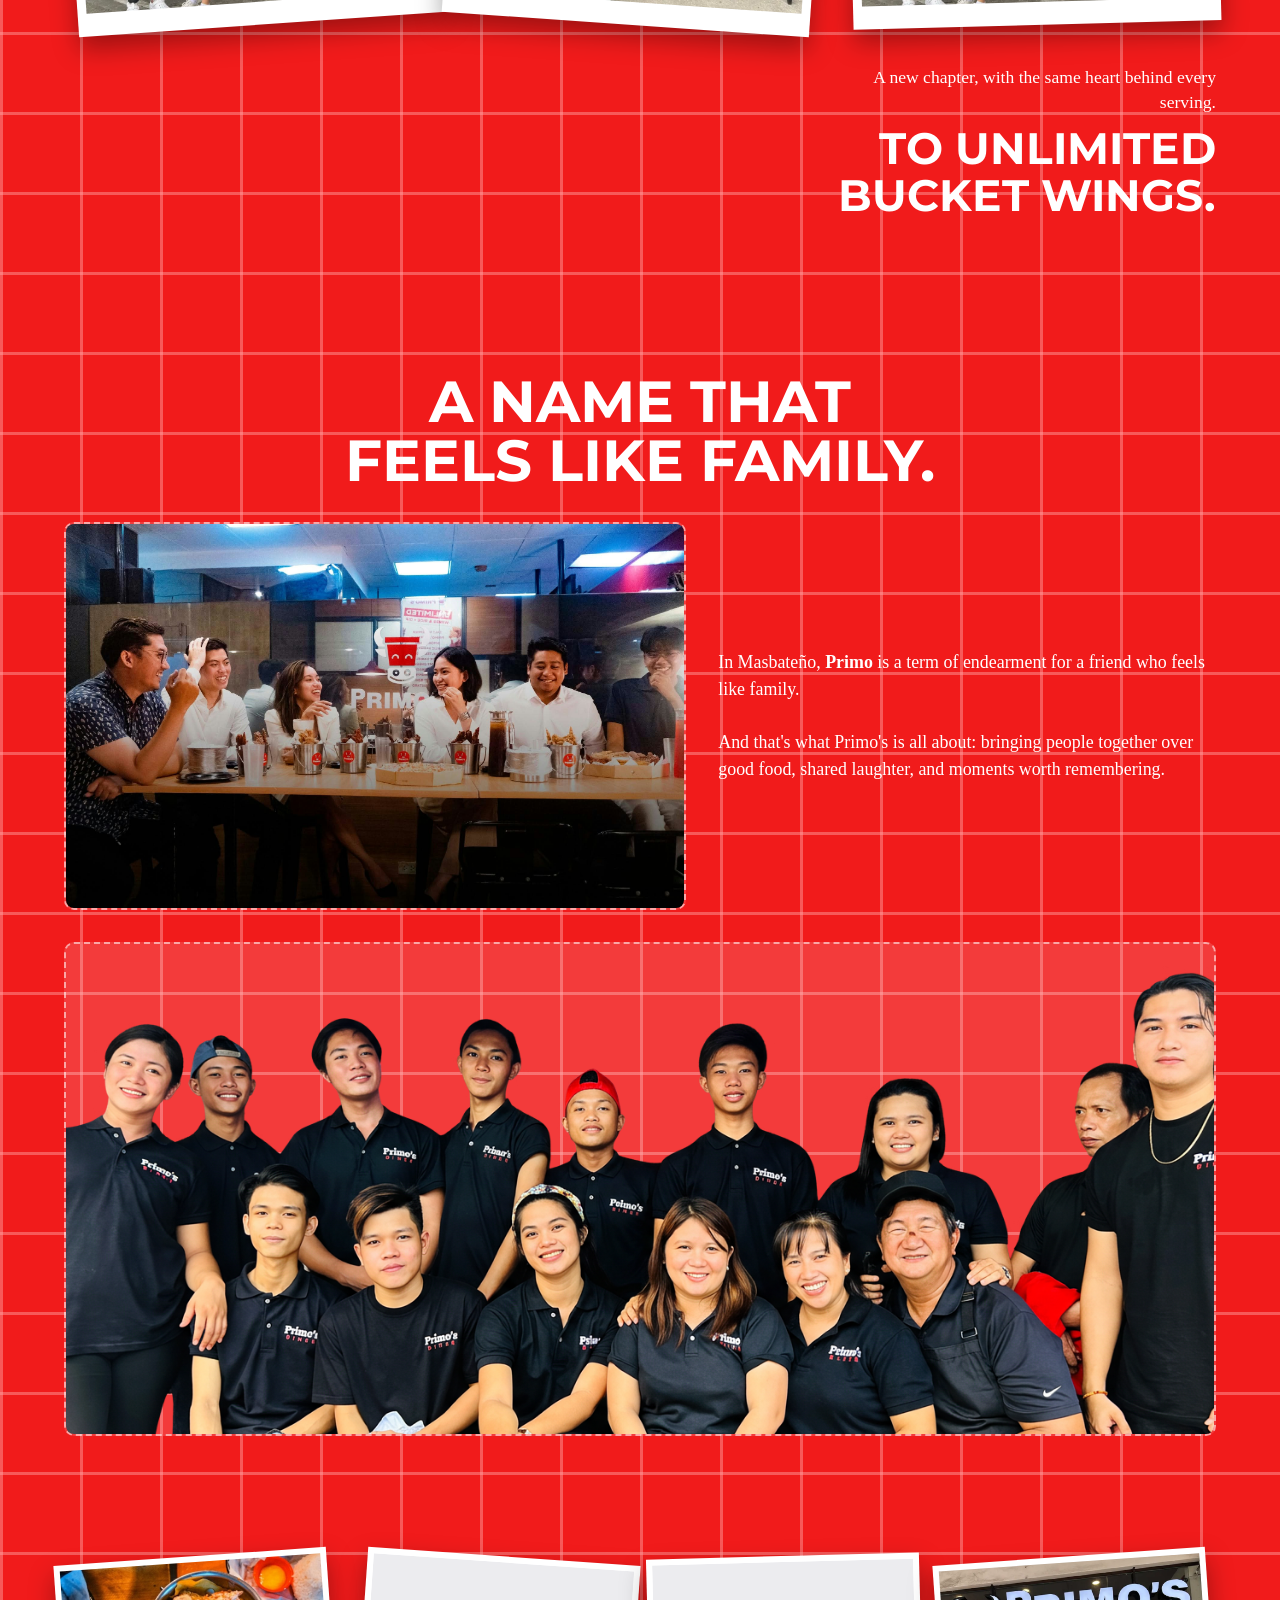
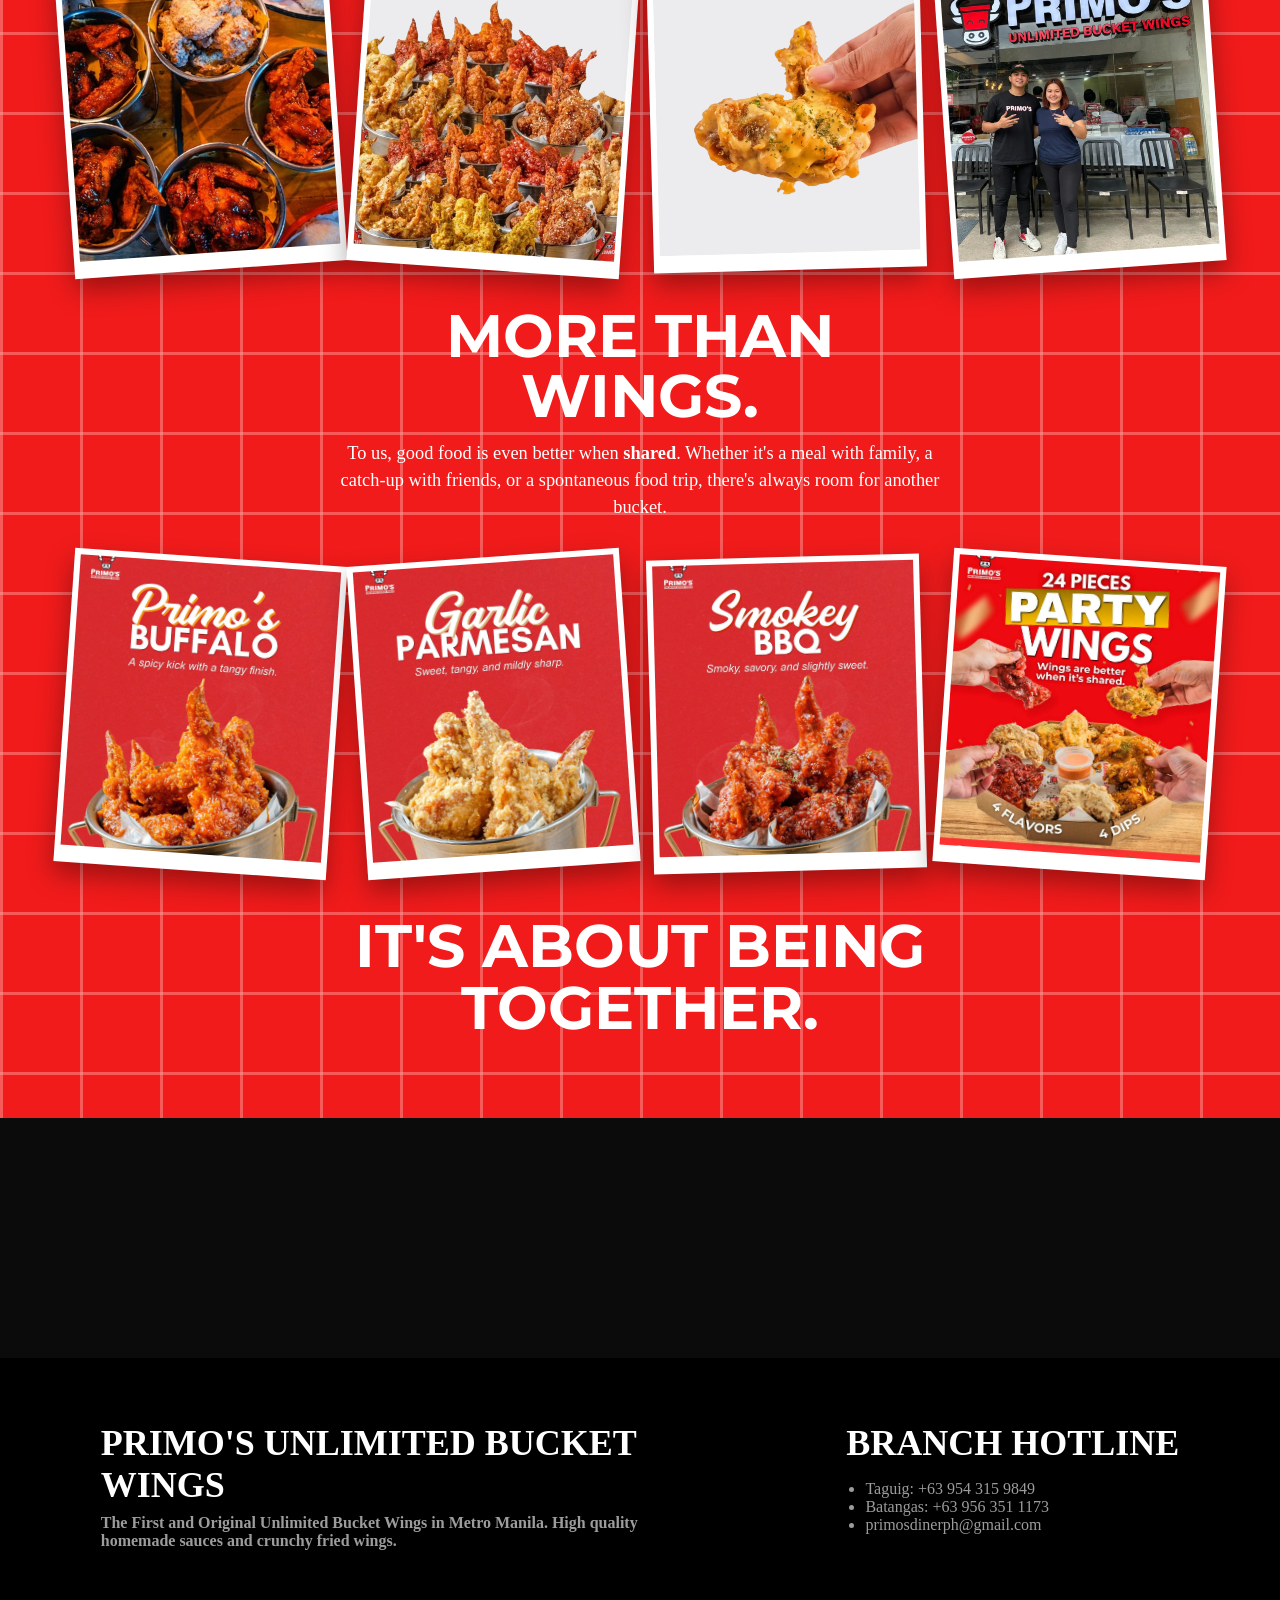
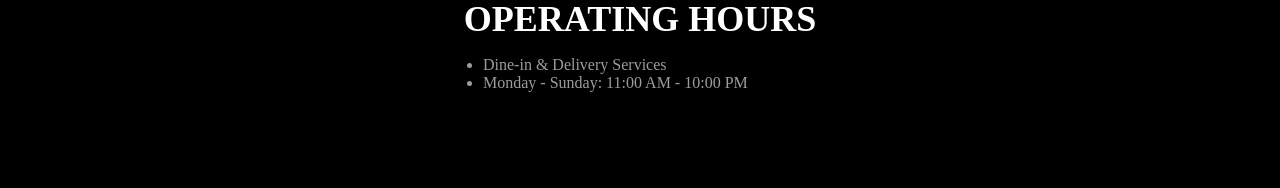
==== commit 08209332: "changed as pure html and css" ====
--- a/about.html
+++ b/about.html
@@ -7,7 +7,7 @@
 
     <!-- Styling -->
     <link rel="stylesheet" href="./styles/global.css">
-    <link rel="stylesheet" href="./styles/navs.css">
+    <link rel="stylesheet" href="./styles/navs.css"> 
     <link rel="stylesheet" href="./styles/about-story.css">
 
     <!-- Logo -->
@@ -19,13 +19,13 @@
 
 <body>
     <header>
-      <a href="./index.html" class="logo-link">
+      <a href="./index.html">
         <img src="./graphics/brand/logo.svg" alt="Primo's logo" class="nav-logo">
       </a>
       <input type="checkbox" name="menu" id="menu">
       <nav>
         <ul>
-          <li><a href="./about.html">ABOUT</a></li>
+          <li><a href="./about.html" class="active">ABOUT</a></li>
           <li><a href="./menu.html">MENU</a></li>
           <li><a href="./branches.html">BRANCHES</a></li>
           <li><a href="./franchise.html">FRANCHISE</a></li>
@@ -37,48 +37,7 @@
           </span>
         </label>
       </nav>
-      <button type="button" id="add-to-cart-btn">
-          <span>
-              <img src="./graphics/site/form-icon.svg" alt="">
-          </span>
-          <h3>MEAL PLANNER</h3>
-          <span>
-              <img src="./graphics/site/circle-indicator.svg" alt="">
-          </span>
-      </button>
     </header>
-
-    <aside id="craving-planner" aria-label="Your Craving Planner">
-        <div class="header">
-            <div class="title-group">
-                <span class="subtitle">DINE-IN ORDER GUIDE</span>
-                <h2 class="title">YOUR CRAVING PLANNER</h2>
-            </div>
-            <button type="button" class="close-btn" aria-label="Close planner">X</button>
-        </div>
-
-        <div class="body">
-            <div class="empty-state">
-                <svg class="bucket-icon" viewBox="0 0 24 24" fill="currentColor" aria-hidden="true">
-                    <path
-                        d="M16 7a4 4 0 0 0-8 0H4l1.6 12.2A2 2 0 0 0 7.58 21h8.84a2 2 0 0 0 1.98-1.8L20 7h-4zm-6 0a2 2 0 1 1 4 0h-4z" />
-                </svg>
-                <h3>Your bucket planner is empty.</h3>
-                <p>Tap “+ Add” on any Unli Deal, Busolve Meal, Fries, or Flavor to estimate your group bill.</p>
-            </div>
-        </div>
-
-        <div class="footer">
-            <div class="total-row">
-                <span class="total-label">Estimated Total:</span>
-                <span class="total-amount">₱ 0</span>
-            </div>
-            <div class="actions">
-                <button type="button" class="btn-clear">CLEAR</button>
-                <button type="button" class="btn-copy">COPY ORDER SUMMARY</button>
-            </div>
-        </div>
-    </aside>
 
     <main>
       <section id="story">
@@ -91,7 +50,7 @@
             </div>
 
             <img
-              src="./graphics/site/yummy-chicken-wing.webp"
+              src="./graphics/site/about-hero-wing.webp"
               alt="Wing Feature Image"
               class="media-slot wing-hero-slot"
               data-slot="wing-hero"
@@ -113,13 +72,13 @@
 
             <div class="polaroid-row">
               <div class="polaroid-card tilt-left">
-                <img src="./graphics/site/store-selfie-1.webp" alt="Diner Photo 1" class="polaroid-img" data-slot="diner-photo-1" loading="lazy">
+                <img src="./graphics/site/diner-humble-start-front.webp" alt="Primo's humble diner storefront and early guests where the story began" class="polaroid-img" data-slot="diner-photo-1" loading="lazy">
               </div>
               <div class="polaroid-card tilt-right">
-                <img src="./graphics/site/store-selfie-2.webp" alt="Diner Photo 2" class="polaroid-img" data-slot="diner-photo-2" loading="lazy">
+                <img src="./graphics/site/diner-evolution-table.webp" alt="Guests enjoying flavorful wings and meals at Primo's diner table" class="polaroid-img" data-slot="diner-photo-2" loading="lazy">
               </div>
               <div class="polaroid-card tilt-slight">
-                <img src="./graphics/site/boy-cashier.webp" alt="Diner Photo 3" class="polaroid-img" data-slot="diner-photo-3" loading="lazy">
+                <img src="./graphics/site/diner-new-chapter-counter.webp" alt="Primo's diner evolving into the unlimited bucket wings chapter" class="polaroid-img" data-slot="diner-photo-3" loading="lazy">
               </div>
             </div>
 
@@ -136,7 +95,7 @@
             <h2 class="scene-3-heading bolder">A NAME THAT<br>FEELS LIKE FAMILY.</h2>
 
             <div class="scene-3-grid">
-              <img src="./graphics/site/storefront.webp" alt="Storefront / Diner Image" class="media-slot storefront-slot" data-slot="storefront-photo" loading="lazy">
+              <img src="./graphics/site/family-diner-laughter.jpeg" alt="Friends and family sharing laughter and food at Primo's" class="media-slot storefront-slot" data-slot="storefront-photo" loading="lazy">
               <p class="scene-3-copy light">
                 In Masbateño, <strong>Primo</strong> is a term of endearment for a friend who feels like family.
                 <br><br>
@@ -144,23 +103,23 @@
               </p>
             </div>
 
-            <img src="./graphics/site/crew.webp" alt="Crew / Team Photo" class="media-slot crew-slot" data-slot="crew-photo" loading="lazy">
+            <img src="./graphics/site/primo-family-crew.png" alt="The Primo's crew like family standing together behind every serving" class="media-slot crew-slot" data-slot="crew-photo" loading="lazy">
           </div>
 
           <!-- Scene 4: More Than Wings / It's About Being Together -->
           <div class="scene scene-4" id="scene-4">
             <div class="polaroid-scatter top-scatter">
               <div class="polaroid-card tilt-left sm">
-                <img src="./graphics/site/gather-1.webp" alt="Gathering Photo 1" class="polaroid-img" data-slot="gather-1" loading="lazy">
+                <img src="./graphics/site/shared-bucket-feast.jpg" alt="Shared buckets of wings ready for family and barkada meals" class="polaroid-img" data-slot="gather-1" loading="lazy">
               </div>
               <div class="polaroid-card tilt-right sm">
-                <img src="./graphics/site/gather-2.webp" alt="Gathering Photo 2" class="polaroid-img" data-slot="gather-2" loading="lazy">
+                <img src="./graphics/site/spontaneous-food-trip-wings.png" alt="Crispy wings for a spontaneous food trip and catch-up with friends" class="polaroid-img" data-slot="gather-2" loading="lazy">
               </div>
               <div class="polaroid-card tilt-slight sm">
-                <img src="./graphics/site/gather-3.webp" alt="Gathering Photo 3" class="polaroid-img" data-slot="gather-3" loading="lazy">
+                <img src="./graphics/site/another-bucket-wing.webp" alt="Another hot wing serving for a catch-up over food" class="polaroid-img" data-slot="gather-3" loading="lazy">
               </div>
               <div class="polaroid-card tilt-left sm">
-                <img src="./graphics/site/gather-4.webp" alt="Gathering Photo 4" class="polaroid-img" data-slot="gather-4" loading="lazy">
+                <img src="./graphics/site/together-at-diner.webp" alt="Being together over Primo's wings in the diner" class="polaroid-img" data-slot="gather-4" loading="lazy">
               </div>
             </div>
 
@@ -173,16 +132,16 @@
 
             <div class="polaroid-scatter bottom-scatter">
               <div class="polaroid-card tilt-right sm">
-                <img src="./graphics/site/gather-5.webp" alt="Gathering Photo 5" class="polaroid-img" data-slot="gather-5" loading="lazy">
+                <img src="./graphics/brand/shared-buffalo-bucket.jpeg" alt="Primo's Buffalo wings for sharing around the table" class="polaroid-img" data-slot="gather-5" loading="lazy">
               </div>
               <div class="polaroid-card tilt-left sm">
-                <img src="./graphics/site/gather-6.webp" alt="Gathering Photo 6" class="polaroid-img" data-slot="gather-6" loading="lazy">
+                <img src="./graphics/brand/shared-garlic-parmesan-bucket.jpeg" alt="Garlic Parmesan wings passed around during a barkada meal" class="polaroid-img" data-slot="gather-6" loading="lazy">
               </div>
               <div class="polaroid-card tilt-slight sm">
-                <img src="./graphics/site/gather-7.webp" alt="Gathering Photo 7" class="polaroid-img" data-slot="gather-7" loading="lazy">
+                <img src="./graphics/brand/shared-smokey-bbq-bucket.jpeg" alt="Smokey BBQ wings for a group table feast" class="polaroid-img" data-slot="gather-7" loading="lazy">
               </div>
               <div class="polaroid-card tilt-right sm">
-                <img src="./graphics/site/gather-8.webp" alt="Gathering Photo 8" class="polaroid-img" data-slot="gather-8" loading="lazy">
+                <img src="./graphics/brand/together-party-wings-platter.jpeg" alt="Party wings platter made for sharing together with family and friends" class="polaroid-img" data-slot="gather-8" loading="lazy">
               </div>
             </div>
 
@@ -209,14 +168,12 @@
         <div class="service">
           <h1 class="title">OPERATING HOURS</h1>
           <ul>
-            <li>Dine-in &amp; Delivery Services</li>
+            <li>Dine-in & Delivery Services</li>
             <li>Monday - Sunday: 11:00 AM - 10:00 PM</li>
           </ul>
         </div>
       </section>
     </footer>
 
-    <!-- Scripts -->
-    <script src="./scripts/script.js" defer></script>
 </body>
-</html>+</html>
--- a/styles/global.css
+++ b/styles/global.css
@@ -1,9 +1,9 @@
 @import url('https://fonts.googleapis.com/css2?family=Inter:ital,opsz,wght@0,14..32,100..900;1,14..32,100..900&family=Maitree:wght@200;300;400;500;600;700&family=Montserrat:ital,wght@0,100..900;1,100..900&family=Outfit:wght@100..900&family=Libre+Baskerville:ital,wght@1,400..700&display=swap');
 
 :root {
-  --grid-size: 1rem;
-  --line-thickness: 0.06rem;
-  --bg-red: #f11b1b;
+   --grid-size: 1rem; /* Adjust square size */
+  --line-thickness: 0.06rem; /* Adjust grid line width */
+  --bg-red: #f11b1b; /* Main red base */
   --line-color: rgba(255, 165, 165, 0.45);
 
   --fw-bolder: 700;
@@ -13,28 +13,66 @@
   --fw-light: 300;
 
   --ff-serif: "Libre Baskerville", serif;
-
-  --clr-indian-red: #b85353;
-  --clr-firebrick: #b7181e;
-}
-
-/* ================= RESET & BASE ================= */
-*,
-*::before,
-*::after {
-  margin: 0;
-  padding: 0;
-  box-sizing: border-box;
-}
-
-html,
-body {
-  scroll-behavior: smooth;
-  font-size: 16px;
-  background-color: rgba(11, 11, 12, 1);
-  overflow-x: hidden;
-  overflow-y: auto;
-  height: auto;
+}
+
+.bolder {
+  font-weight: var(--fw-bolder);
+}
+.bold {
+  font-weight: var(--fw-bold);
+}
+.reg {
+  font-weight: var(--fw-reg);
+}
+.normal {
+  font-weight: var(--fw-normal);
+}
+.light {
+  font-weight: var(--fw-light);
+}
+
+.serif {
+  font-family: var(--ff-serif) !important;
+}
+
+@keyframes fadeIn {
+  from {
+    opacity: 0;
+    transform: translateY(20px);
+  }
+  to {
+    opacity: 1;
+    transform: translateY(0);
+  }
+}
+
+@keyframes fadeInFast {
+  from { opacity:0; }
+  to { opacity:1; }
+}
+
+#hero, #promos, #signatures {
+  animation: fadeIn 0.6s ease forwards;
+}
+#promos {
+  animation-delay: 0.15s;
+}
+#signatures {
+  animation-delay: 0.3s;
+}
+
+*{
+    margin: 0;
+    padding: 0;
+    box-sizing: border-box;
+}
+html, body{
+    scroll-behavior: smooth;
+    font-size: 16px;
+    background-color: rgba(11, 11, 12, 1);
+    overflow-x: hidden;
+    overflow-y: auto;
+    height: auto;
 }
 
 img {
@@ -46,337 +84,43 @@
   z-index: 1;
 }
 
-/* ================= TYPOGRAPHY & ANIMATIONS ================= */
-.bolder { font-weight: var(--fw-bolder); }
-.bold { font-weight: var(--fw-bold); }
-.reg { font-weight: var(--fw-reg); }
-.normal { font-weight: var(--fw-normal); }
-.light { font-weight: var(--fw-light); }
-.serif { font-family: var(--ff-serif) !important; }
-
-@keyframes fadeIn {
-  from {
-    opacity: 0;
-    transform: translateY(20px);
-  }
-  to {
-    opacity: 1;
-    transform: translateY(0);
-  }
-}
-
-@keyframes fadeInFast {
-  from { opacity: 0; }
-  to { opacity: 1; }
-}
-
-@keyframes cardShimmer {
-  0% { background-position: 200% 0; }
-  100% { background-position: -200% 0; }
-}
-
-@keyframes nudgeDown {
-  0%, 100% { transform: translateY(0); }
-  50% { transform: translateY(3px); }
-}
-
-@keyframes plannerSlideIn {
-  from {
-    opacity: 0;
-    transform: translateX(100%);
-  }
-  to {
-    opacity: 1;
-    transform: translateX(0);
-  }
-}
-
-@keyframes plannerSlideOut {
-  from {
-    opacity: 1;
-    transform: translateX(0);
-  }
-  to {
-    opacity: 0;
-    transform: translateX(100%);
-  }
-}
-
-@keyframes emptyFadeUp {
-  from {
-    opacity: 0;
-    transform: translateY(10px);
-  }
-  to {
-    opacity: 1;
-    transform: translateY(0);
-  }
-}
-
-@keyframes bucketFloat {
-  0%, 100% { transform: translateY(0); }
-  50% { transform: translateY(-5px); }
-}
-
-#hero,
-#promos,
-#signatures {
-  animation: fadeIn 0.6s ease forwards;
-}
-
-#promos { animation-delay: 0.15s; }
-#signatures { animation-delay: 0.3s; }
-
-/* ================= CARD REVEAL ================= */
+/* Card skeleton background before image finishes loading */
 .promo-card,
 .item-card {
-  position: relative;
-  overflow: hidden;
-  background: linear-gradient(110deg, #16161a 30%, #222228 50%, #16161a 70%);
-  background-size: 200% 100%;
-  animation: cardShimmer 1.6s infinite linear;
-}
-
+    position: relative;
+    overflow: hidden;
+    background: linear-gradient(110deg, #16161a 30%, #222228 50%, #16161a 70%);
+    background-size: 200% 100%;
+    animation: cardShimmer 1.6s infinite linear;
+}
+
+/* Stop shimmer once JS marks the card as loaded */
 .promo-card.is-loaded,
 .item-card.is-loaded {
-  animation: none;
-  background: #16161a;
-}
-
+    animation: none;
+    background: #16161a;
+}
+
+/* Smooth fade-in + subtle settle for images (pure CSS, no JS required) */
 .promo-card img,
 .item-card img {
-  opacity: 0;
-  transform: scale(1.03);
-  transition: opacity 0.55s cubic-bezier(0.22, 1, 0.36, 1),
-    transform 0.65s cubic-bezier(0.22, 1, 0.36, 1);
-  will-change: opacity, transform;
+    opacity: 1;
+    transform: scale(1);
+    transition: transform 0.65s cubic-bezier(0.22, 1, 0.36, 1);
 }
 
 .promo-card img.loaded,
 .item-card img.loaded {
-  opacity: 1;
-  transform: scale(1);
-}
-
-/* ================= CRAVING PLANNER DRAWER ================= */
-#craving-planner {
-  position: fixed;
-  top: 0;
-  right: 0;
-  width: 100%;
-  max-width: 420px;
-  height: 100dvh;
-  max-height: 100%;
-  background-color: #161616;
-  color: #ffffff;
-  font-family: Outfit, Inter, sans-serif;
-  display: none;
-  flex-direction: column;
-  box-sizing: border-box;
-  z-index: 1000;
-  box-shadow: -12px 0 32px rgba(0, 0, 0, 0.65);
-}
-
-#craving-planner.open {
-  display: flex;
-  animation: plannerSlideIn 0.35s cubic-bezier(0.16, 1, 0.3, 1) forwards;
-}
-
-#craving-planner.closing {
-  display: flex;
-  animation: plannerSlideOut 0.25s cubic-bezier(0.4, 0, 1, 1) forwards;
-}
-
-#craving-planner > .header {
-  display: flex;
-  align-items: flex-start;
-  justify-content: space-between;
-  gap: 0.75rem;
-  padding: 1.15rem 1.15rem 0.9rem;
-  border-bottom: 1px solid #262626;
-  flex-shrink: 0;
-}
-
-#craving-planner > .header > .title-group {
-  display: flex;
-  flex-direction: column;
-  gap: 0.2rem;
-  flex: 1;
-  min-width: 0;
-}
-
-#craving-planner > .header > .title-group > .subtitle {
-  color: #f5b800;
-  font-size: 0.7rem;
-  font-weight: 800;
-  letter-spacing: 0.04em;
-  text-transform: uppercase;
-}
-
-#craving-planner > .header > .title-group > .title {
-  color: #ffffff;
-  font-size: clamp(1.15rem, 4vw, 1.5rem);
-  font-weight: 900;
-  letter-spacing: 0.01em;
-  margin: 0;
-  line-height: 1.15;
-}
-
-#craving-planner > .header > .close-btn {
-  background-color: #2c2c2c;
-  color: #ffffff;
-  border: 1px solid #3a3a3a;
-  border-radius: 6px;
-  width: 2.1rem;
-  height: 2.1rem;
-  font-size: 0.85rem;
-  font-weight: 800;
-  cursor: pointer;
-  display: flex;
-  align-items: center;
-  justify-content: center;
-  flex-shrink: 0;
-  transition: background-color 0.2s ease, transform 0.2s ease;
-}
-
-#craving-planner > .header > .close-btn:hover {
-  background-color: #3a3a3a;
-  transform: rotate(90deg);
-}
-
-#craving-planner > .header > .close-btn:active {
-  transform: rotate(90deg) scale(0.92);
-}
-
-#craving-planner > .body {
-  flex: 1 1 auto;
-  min-height: 0;
-  overflow-y: auto;
-  padding: 1.25rem 1.15rem;
-  display: flex;
-  flex-direction: column;
-  align-items: center;
-  justify-content: center;
-}
-
-#craving-planner > .body > .empty-state {
-  width: 100%;
-  max-width: 290px;
-  margin: 0 auto;
-  text-align: center;
-  display: flex;
-  flex-direction: column;
-  align-items: center;
-  justify-content: center;
-  animation: emptyFadeUp 0.45s cubic-bezier(0.16, 1, 0.3, 1) 0.1s both;
-}
-
-#craving-planner > .body > .empty-state > .bucket-icon {
-  display: block;
-  width: 2.35rem;
-  height: 2.35rem;
-  margin: 0 auto 0.75rem;
-  color: #5b6370;
-  animation: bucketFloat 3s ease-in-out infinite;
-}
-
-#craving-planner > .body > .empty-state > h3 {
-  color: #8a8f98;
-  font-size: 1rem;
-  font-weight: 700;
-  margin: 0 0 0.35rem;
-}
-
-#craving-planner > .body > .empty-state > p {
-  color: #7c818a;
-  font-size: 0.76rem;
-  font-weight: 600;
-  line-height: 1.45;
-  margin: 0;
-}
-
-#craving-planner > .footer {
-  padding: 0.9rem 1.15rem 1rem;
-  border-top: 1px solid #262626;
-  background-color: #161616;
-  display: flex;
-  flex-direction: column;
-  gap: 0.85rem;
-  flex-shrink: 0;
-}
-
-#craving-planner > .footer > .total-row {
-  display: flex;
-  align-items: center;
-  justify-content: space-between;
-}
-
-#craving-planner > .footer > .total-row > .total-label {
-  color: #a0a0a0;
-  font-size: 0.95rem;
-  font-weight: 700;
-}
-
-#craving-planner > .footer > .total-row > .total-amount {
-  color: #facc15;
-  font-size: 1.35rem;
-  font-weight: 900;
-  transition: transform 0.2s ease;
-}
-
-#craving-planner > .footer > .actions {
-  display: grid;
-  grid-template-columns: 1fr 1.75fr;
-  gap: 0.65rem;
-}
-
-#craving-planner > .footer > .actions > button {
-  font-family: inherit;
-  font-size: 0.78rem;
-  font-weight: 800;
-  letter-spacing: 0.02em;
-  text-transform: uppercase;
-  border: none;
-  border-radius: 10px;
-  padding: 0.75rem 0.75rem;
-  cursor: pointer;
-  transition: transform 0.2s ease, opacity 0.2s ease, box-shadow 0.2s ease;
-}
-
-#craving-planner > .footer > .actions > button:hover {
-  transform: translateY(-2px);
-  opacity: 0.95;
-}
-
-#craving-planner > .footer > .actions > button:active {
-  transform: translateY(0) scale(0.98);
-}
-
-#craving-planner > .footer > .actions > .btn-clear {
-  background-color: #2b2625;
-  color: #ffffff;
-}
-
-#craving-planner > .footer > .actions > .btn-clear:hover {
-  background-color: #36302e;
-}
-
-#craving-planner > .footer > .actions > .btn-copy {
-  background-color: #facc15;
-  color: #000000;
-}
-
-#craving-planner > .footer > .actions > .btn-copy:hover {
-  box-shadow: 0 6px 18px rgba(250, 204, 21, 0.35);
-}
-
-@media (max-width: 600px) {
-  #craving-planner {
-    max-width: 85vw;
-  }
-}
-
-/* ================= FOOTER ================= */
+    opacity: 1;
+    transform: scale(1);
+}
+
+@keyframes cardShimmer {
+    0% { background-position: 200% 0; }
+    100% { background-position: -200% 0; }
+}
+
+
 footer {
   margin-top: 15rem;
   background-color: #000;
@@ -397,7 +141,7 @@
 
 footer > #wrapper > div > h1.title {
   color: #fff;
-  font-size: clamp(0.8rem, 5vw, 2.25rem);
+  font-size: clamp(.8rem, 5vw, 2.25rem);
 }
 
 footer > #wrapper > div > h4.desc {
@@ -413,7 +157,7 @@
   margin-top: 0.5rem;
 }
 
-footer > #wrapper > div > ul {
+footer > #wrapper > div > ul{
   list-style-type: disc !important;
   padding-left: 1.2rem !important;
   color: #ffffff9c;
@@ -428,15 +172,11 @@
   margin-top: 1rem;
 }
 
-#site-footer {
-  scroll-margin-top: 72px;
-}
-
+/* Mobile breakpoint */
 @media (max-width: 768px) {
   footer {
     margin-top: 8rem;
   }
-
   footer > #wrapper {
     flex-direction: column;
     align-items: flex-start;
@@ -445,6 +185,15 @@
   }
 }
 
+@keyframes nudgeDown {
+  0%, 100% { transform: translateY(0); }
+  50% { transform: translateY(3px); }
+}
+
+#site-footer {
+  scroll-margin-top: 72px;
+}
+
 @media (min-width: 1024px) {
   :root {
     --grid-size: 5rem;
@@ -457,4 +206,358 @@
     --grid-size: 5rem;
     --line-thickness: 0.2rem;
   }
-}+}
+
+/* ================= ORDER MODAL ================= */
+.primo-modal {
+  position: fixed;
+  inset: 0;
+  background: rgba(0, 0, 0, 0.8);
+  display: none;
+  justify-content: center;
+  align-items: center;
+  padding: 1rem;
+  z-index: 2000;
+}
+
+.primo-modal.active {
+  display: flex;
+}
+
+.primo-modal-box {
+  background: var(--primo-dark, #141416);
+  border: 1px solid rgba(255, 255, 255, 0.15);
+  border-radius: 12px;
+  width: 100%;
+  max-width: 460px;
+  max-height: 90vh;
+  overflow-y: auto;
+  padding: 1.5rem;
+  color: #ffffff;
+  font-family: Inter, sans-serif;
+  box-shadow: 0 12px 32px rgba(0, 0, 0, 0.7);
+}
+
+.primo-modal-header {
+  display: flex;
+  justify-content: space-between;
+  align-items: flex-start;
+  margin-bottom: 1rem;
+}
+
+.modal-tag {
+  font-size: 0.7rem;
+  font-weight: 700;
+  letter-spacing: 1px;
+  color: var(--primo-gold, #ffcf40);
+}
+
+.primo-modal-header h2 {
+  margin: 0.2rem 0 0;
+  font-size: 1.25rem;
+}
+
+.modal-close {
+  background: none;
+  border: none;
+  color: #ffffff;
+  font-size: 1.75rem;
+  line-height: 1;
+  cursor: pointer;
+}
+
+.order-type-tabs {
+  display: grid;
+  grid-template-columns: 1fr 1fr;
+  gap: 0.5rem;
+  margin-bottom: 0.75rem;
+}
+
+.order-tab {
+  padding: 0.65rem;
+  border: 1px solid rgba(255, 255, 255, 0.2);
+  background: #1e1e22;
+  color: #ffffff;
+  font-weight: 700;
+  border-radius: 6px;
+  cursor: pointer;
+  transition: 0.2s ease;
+}
+
+.order-tab.active {
+  background: var(--primo-red, #ff4757);
+  border-color: var(--primo-red, #ff4757);
+}
+
+.branch-status {
+  font-size: 0.8rem;
+  color: var(--primo-gold, #ffcf40);
+  background: rgba(255, 207, 64, 0.08);
+  padding: 0.6rem 0.75rem;
+  border-radius: 6px;
+  margin: 0 0 1rem;
+}
+
+#primo-order-form label {
+  display: block;
+  font-size: 0.8rem;
+  font-weight: 600;
+  margin-bottom: 0.35rem;
+  color: #e0e0e0;
+}
+
+#primo-order-form input,
+#primo-order-form select {
+  width: 100%;
+  padding: 0.65rem 0.75rem;
+  margin-bottom: 0.9rem;
+  border-radius: 6px;
+  border: 1px solid rgba(255, 255, 255, 0.2);
+  background: #1e1e22;
+  color: #ffffff;
+  font-family: inherit;
+  box-sizing: border-box;
+}
+
+#primo-auth-form label {
+  display: block;
+  font-size: 0.8rem;
+  font-weight: 600;
+  margin-bottom: 0.35rem;
+  color: #e0e0e0;
+}
+
+#primo-auth-form input {
+  width: 100%;
+  padding: 0.65rem 0.75rem;
+  margin-bottom: 0.9rem;
+  border-radius: 6px;
+  border: 1px solid rgba(255, 255, 255, 0.2);
+  background: #1e1e22;
+  color: #ffffff;
+  font-family: inherit;
+  box-sizing: border-box;
+}
+
+.modal-submit-btn {
+  width: 100%;
+  padding: 0.85rem;
+  border: none;
+  border-radius: 6px;
+  background: var(--primo-red, #ff4757);
+  color: #ffffff;
+  font-weight: 700;
+  letter-spacing: 0.5px;
+  cursor: pointer;
+  transition: opacity 0.2s ease;
+}
+
+.modal-submit-btn:hover {
+  opacity: 0.9;
+}
+
+.receipt-box {
+  background: #1e1e22;
+  padding: 1rem;
+  border-radius: 8px;
+  font-size: 0.88rem;
+  line-height: 1.6;
+  margin: 0.75rem 0;
+}
+
+.receipt-note {
+  font-size: 0.82rem;
+  color: var(--primo-gold, #ffcf40);
+  margin-bottom: 1rem;
+}
+
+/* ================= NAV SIGN IN BUTTON ================= */
+.nav-signin-btn {
+  order: 4;
+  margin-left: 1rem;
+  display: inline-flex;
+  align-items: center;
+  gap: 0.4rem;
+  padding: 0.5rem 1rem;
+  border-radius: 999px;
+  border: 1px solid var(--primo-gold, #ffcf40);
+  background: transparent;
+  color: #ffffff;
+  font-family: Inter, sans-serif;
+  font-size: 0.78rem;
+  font-weight: 800;
+  letter-spacing: 0.6px;
+  cursor: pointer;
+  white-space: nowrap;
+  transition: background-color 0.2s ease, color 0.2s ease, transform 0.15s ease;
+}
+
+.nav-signin-btn:hover {
+  background: var(--primo-gold, #ffcf40);
+  color: #141416;
+  transform: translateY(-1px);
+}
+
+.nav-signin-btn.signed-in {
+  background: var(--primo-red, #ff4757);
+  border-color: var(--primo-red, #ff4757);
+  color: #ffffff;
+}
+
+@media (max-width: 900px) {
+  .nav-signin-btn {
+    margin-left: 0.25rem;
+    padding: 0.45rem 0.8rem;
+    font-size: 0.72rem;
+  }
+}
+
+@media (max-width: 400px) {
+  .nav-signin-btn {
+    padding: 0.4rem 0.65rem;
+    font-size: 0.68rem;
+    gap: 0.25rem;
+  }
+}
+
+/* ================= SIGN IN MODAL EXTRAS ================= */
+.auth-mode-tabs {
+  display: grid;
+  grid-template-columns: 1fr 1fr;
+  gap: 0.5rem;
+  margin-bottom: 1rem;
+}
+
+.auth-tab {
+  padding: 0.6rem;
+  border: 1px solid rgba(255, 255, 255, 0.2);
+  background: #1e1e22;
+  color: #ffffff;
+  font-weight: 700;
+  font-size: 0.78rem;
+  border-radius: 6px;
+  cursor: pointer;
+}
+
+.auth-tab.active {
+  background: var(--primo-gold, #ffcf40);
+  border-color: var(--primo-gold, #ffcf40);
+  color: #141416;
+}
+
+.auth-feedback {
+  min-height: 1.1rem;
+  font-size: 0.78rem;
+  color: var(--primo-gold, #ffcf40);
+  margin: -0.25rem 0 0.75rem;
+}
+
+.signout-btn {
+  width: 100%;
+  padding: 0.8rem;
+  border: 1px solid rgba(255, 255, 255, 0.25);
+  border-radius: 6px;
+  background: #1e1e22;
+  color: #ffffff;
+  font-weight: 700;
+  letter-spacing: 0.5px;
+  cursor: pointer;
+}
+
+.signout-btn:hover {
+  background: #2b2b31;
+}
+
+/* Pure CSS Modal Triggering via :target */
+.primo-modal:target {
+  display: flex;
+}
+
+.modal-close {
+  text-decoration: none;
+  display: inline-flex;
+  align-items: center;
+  justify-content: center;
+}
+
+/* Pure CSS Order Type Tabs (Delivery vs Pickup) */
+.order-type-radio {
+  display: none;
+}
+
+#tab-delivery:checked ~ .order-type-tabs label[for="tab-delivery"],
+#tab-pickup:checked ~ .order-type-tabs label[for="tab-pickup"] {
+  background: var(--primo-red, #ff4757);
+  border-color: var(--primo-red, #ff4757);
+  color: #ffffff;
+}
+
+.order-tab {
+  display: block;
+  text-align: center;
+  margin-bottom: 0 !important;
+  color: #ffffff !important;
+  font-size: 0.85rem !important;
+}
+
+.pickup-only-note,
+.pickup-location-field,
+.pickup-submit-btn {
+  display: none !important;
+}
+
+#tab-pickup:checked ~ .delivery-only-note,
+#tab-pickup:checked ~ .delivery-location-field,
+#tab-pickup:checked ~ .delivery-submit-btn {
+  display: none !important;
+}
+
+#tab-pickup:checked ~ .pickup-only-note {
+  display: block !important;
+}
+
+#tab-pickup:checked ~ .pickup-location-field {
+  display: block !important;
+}
+
+#tab-pickup:checked ~ .pickup-submit-btn {
+  display: block !important;
+}
+
+/* Pure CSS Auth Mode Tabs (Sign In vs Create Account) */
+.auth-mode-radio {
+  display: none;
+}
+
+#auth-mode-signin:checked ~ .auth-mode-tabs label[for="auth-mode-signin"],
+#auth-mode-register:checked ~ .auth-mode-tabs label[for="auth-mode-register"] {
+  background: var(--primo-gold, #ffcf40);
+  border-color: var(--primo-gold, #ffcf40);
+  color: #141416;
+}
+
+.auth-tab {
+  display: block;
+  text-align: center;
+}
+
+#register-name-group,
+.register-submit-btn {
+  display: none !important;
+}
+
+#auth-mode-register:checked ~ #primo-auth-form #register-name-group {
+  display: block !important;
+}
+
+#auth-mode-register:checked ~ #primo-auth-form .signin-submit-btn {
+  display: none !important;
+}
+
+#auth-mode-register:checked ~ #primo-auth-form .register-submit-btn {
+  display: block !important;
+}
+
+.nav-signin-btn {
+  text-decoration: none;
+}
--- a/styles/navs.css
+++ b/styles/navs.css
@@ -10,70 +10,90 @@
   box-shadow: 0px 4px 4px 2px #00000040;
   position: fixed;
   top: 0;
-  height: 7rem;
+  left: 0;
+  height: 5.5rem;
   width: 100%;
-
-  display: flex;
-  flex-wrap: nowrap;
-  justify-content: center;
-  align-items: center;
-  gap: 2rem;
+  display: grid;
+  grid-template-columns: 1fr auto 1fr;
+  align-items: center;
+  gap: 0.5rem;
   padding: 0 1.5rem;
   z-index: 999;
   box-sizing: border-box;
-  transition: background 0.5s cubic-bezier(0.43, 0.05, 0.17, 1), box-shadow 0.5s cubic-bezier(0.43, 0.05, 0.17, 1);
-}
-
+  transition: background 0.5s cubic-bezier(0.43, 0.05, 0.17, 1),
+              box-shadow 0.5s cubic-bezier(0.43, 0.05, 0.17, 1);
+}
+
+/* SCROLLED STATE (triggers via JS) */
 header.scrolled {
   background: rgba(20, 20, 22, 0.96);
   box-shadow: 0px 6px 12px rgba(0, 0, 0, 0.55);
 }
 
+/* Keep logo + nav on one horizontal line */
+.nav-center-group {
+  grid-column: 2;
+  display: flex;
+  flex-direction: row;
+  flex-wrap: nowrap;
+  align-items: center;
+  justify-content: center;
+  gap: 1rem;
+  min-width: 0;
+}
+
+header .logo-link {
+  display: inline-flex;
+  align-items: center;
+  flex-shrink: 0;
+}
+
 header .nav-logo {
-  width: 3.5rem;
-  height: 3.2rem;
+  width: 3rem;
+  height: auto;
+  display: block;
+}
+
+/* Hide checkbox */
+header #menu {
+  display: none;
+}
+
+header nav {
+  display: flex;
+  align-items: center;
   flex-shrink: 0;
 }
 
-header > .logo-link,
-header > .nav-logo {
-  order: 1;
-}
-
-header > #menu {
-  display: none;
-}
-
-header > nav {
-  order: 2;
-  min-width: 0;
-}
-
-header > nav > ul {
+/* Desktop nav list */
+header nav ul {
   display: flex;
-  flex-wrap: nowrap;
   font-family: Inter, sans-serif;
   font-weight: 700;
-  font-size: initial;
+  font-size: 0.95rem;
   line-height: 100%;
   gap: 25px;
   list-style: none;
   margin: 0;
   padding: 0;
-  list-style-type: none;
-}
-
-header > nav > ul > li > a {
+}
+
+header nav ul li {
+  user-select: none;
+}
+
+/* ANCHOR / LINK STYLES + GOLD UNDERLINE + ACTIVE/HOVER RED */
+header nav ul li a {
   color: #ffffff;
   text-decoration: none;
-  white-space: nowrap;
   transition: color 0.2s ease, transform 0.2s ease;
   display: inline-block;
   position: relative;
   padding-bottom: 4px;
-}
-
-header > nav > ul > li > a::after {
+  white-space: nowrap;
+}
+
+header nav ul li a::after {
   content: "";
   position: absolute;
   left: 0;
@@ -84,217 +104,185 @@
   transition: width 0.25s cubic-bezier(0.43, 0.05, 0.17, 1);
 }
 
-header > nav > ul > li > a:hover {
+header nav ul li a:hover {
   transform: translateY(-3px);
   color: var(--primo-red);
 }
 
-header > nav > ul > li > a:hover::after {
+header nav ul li a.active,
+header nav ul li a:focus-visible {
+  color: var(--primo-red);
+}
+
+header nav ul li a:hover::after,
+header nav ul li a.active::after,
+header nav ul li a:focus-visible::after {
   width: 100%;
 }
 
-header > nav > ul li {
-  user-select: none;
+/* Right-side buttons: Meal Planner + Sign In */
+header #add-to-cart-btn,
+header #nav-signin-btn {
+  grid-column: 3;
+  justify-self: end;
+  width: auto !important;
+  max-width: max-content !important;
+  flex: 0 0 auto !important;
+  flex-shrink: 0;
   white-space: nowrap;
 }
 
-header > nav > .links-menu-wrapper {
+header #add-to-cart-btn {
+  display: inline-flex;
+  align-items: center;
+  gap: 0.45rem;
+  background: var(--primo-gold);
+  color: #141416;
+  border: none;
+  border-radius: 999px;
+  padding: 0.45rem 0.9rem;
+  font-weight: 900;
+  font-size: 0.75rem;
   cursor: pointer;
-  display: inline-flex;
-  align-items: center;
-}
-
-header > nav > .links-menu-wrapper > span {
-  font-size: 1.25rem;
+  transition: transform 0.15s ease, background-color 0.2s ease;
+}
+
+header #add-to-cart-btn:hover {
+  transform: translateY(-1px);
+  background: #eab308;
+}
+
+header #add-to-cart-btn h3 {
+  margin: 0;
+  font-size: 0.75rem;
+  font-weight: 900;
+  letter-spacing: 0.5px;
+}
+
+header #add-to-cart-btn img {
+  width: 16px;
+  height: 16px;
+  display: block;
+}
+
+/* Hamburger label wrapper */
+header nav .links-menu-wrapper {
+  cursor: pointer;
+  display: inline-flex;
+  align-items: center;
+}
+
+header nav .links-menu-wrapper > span {
+  font-size: 1.05rem;
+  font-weight: 600;
   font-family: Inter, sans-serif;
   color: #ffffff;
-  display: flex;
-  justify-content: center;
-  align-items: center;
-  gap: 8px;
+  display: inline-flex;
+  align-items: center;
+  gap: 6px;
   white-space: nowrap;
 }
 
-header > nav > .links-menu-wrapper > span > i.hamburger-btn {
-  font-size: 2rem;
-}
-
-#add-to-cart-btn {
-  display: flex;
-  justify-content: center;
-  align-items: center;
-  gap: 0.65rem;
-  background-color: #b7181e;
-  color: #fff;
-  border: 0.1rem solid var(--clr-indian-red, #d92b32);
-  border-radius: 12px;
-  padding: 0.45rem 0.75rem;
-  cursor: pointer;
-  position: relative;
-  overflow: hidden;
-
-  order: 3;
-  flex-shrink: 0;
-  white-space: nowrap;
-  text-wrap: nowrap;
-  transition:
-    transform 0.22s cubic-bezier(0.34, 1.56, 0.64, 1),
-    background-color 0.25s ease,
-    border-color 0.25s ease,
-    box-shadow 0.25s ease;
-}
-
-#add-to-cart-btn::before {
-  content: "";
-  position: absolute;
-  top: 0;
-  left: -120%;
-  width: 75%;
-  height: 100%;
-  background: linear-gradient(
-    115deg,
-    transparent 0%,
-    rgba(255, 255, 255, 0.22) 50%,
-    transparent 100%
-  );
-  transform: skewX(-20deg);
-  transition: left 0.55s cubic-bezier(0.22, 1, 0.36, 1);
-  pointer-events: none;
-}
-
-#add-to-cart-btn:hover {
-  transform: translateY(-2px) scale(1.02);
-  background-color: #cf1d24;
-  border-color: var(--primo-gold);
-  box-shadow: 0 6px 18px rgba(183, 24, 30, 0.45), 0 0 0 1px rgba(255, 207, 64, 0.25);
-}
-
-#add-to-cart-btn:hover::before {
-  left: 140%;
-}
-
-#add-to-cart-btn:hover > i,
-#add-to-cart-btn:hover > svg {
-  animation: cartIconPop 0.45s cubic-bezier(0.34, 1.56, 0.64, 1);
-}
-
-#add-to-cart-btn:active {
-  transform: translateY(0) scale(0.97);
-  box-shadow: 0 2px 8px rgba(0, 0, 0, 0.4);
-}
-
-#add-to-cart-btn.is-active {
-  background-color: #9e1318;
-  border-color: var(--primo-gold);
-  box-shadow: 0 0 0 2px rgba(255, 207, 64, 0.35);
-}
-
-@keyframes cartIconPop {
-  0% {
-    transform: scale(1) rotate(0deg);
-  }
-  45% {
-    transform: scale(1.2) rotate(-8deg);
-  }
-  75% {
-    transform: scale(0.95) rotate(5deg);
-  }
-  100% {
-    transform: scale(1) rotate(0deg);
-  }
-}
-
+header nav .links-menu-wrapper > span > i.hamburger-btn {
+  font-size: 1.75rem;
+}
+
+/* Desktop breakpoint >= 900px */
 @media (min-width: 900px) {
-  header > nav > .links-menu-wrapper {
+  header {
+    height: 6.5rem;
+  }
+
+  header .nav-logo {
+    width: 3.5rem;
+  }
+
+  header nav .links-menu-wrapper {
     display: none;
   }
 }
 
-@media (max-width: 900px) {
+/* Mobile & tablet dropdown < 900px: single-row bar */
+@media (max-width: 899px) {
   header {
+    display: flex;
     justify-content: space-between;
+    align-items: center;
+    padding: 0 1rem;
+    height: 5rem;
+  }
+
+  .nav-center-group {
+    grid-column: auto;
+    justify-content: flex-start;
     gap: 0.75rem;
-    padding: 0 1rem;
-  }
-
-  header > nav {
-    flex: 1;
-    display: flex;
-    justify-content: flex-end;
-  }
-
-  header > nav > .links-menu-wrapper {
-    display: inline-flex;
-  }
-
-  header > nav > ul {
-    display: none !important;
+  }
+
+  header #add-to-cart-btn,
+  header #nav-signin-btn {
+    grid-column: auto;
+  }
+
+  header nav ul {
+    display: none;
     flex-direction: column;
-    position: fixed;
-    top: 7rem;
+    position: absolute;
+    top: 5rem;
     left: 0;
     width: 100%;
-    max-height: calc(100dvh - 7rem);
-    overflow-y: auto;
     background: #141416;
     box-shadow: 0px 10px 20px rgba(0, 0, 0, 0.6);
-    padding: 1.5rem;
-    gap: 1.25rem;
+    padding: 2rem 1.5rem;
+    gap: 1.5rem;
     text-align: center;
     border-top: 1px solid rgba(255, 255, 255, 0.1);
     z-index: 998;
     box-sizing: border-box;
   }
 
-  header > nav > ul > li > a {
+  header nav ul li a {
     font-size: 1.1rem;
     letter-spacing: 1px;
   }
 
-  header > #menu:checked ~ nav > ul {
-    display: flex !important;
-  }
-}
-
-@media (max-width: 400px) {
+  /* CHECKBOX SELECTOR */
+  header #menu:checked ~ nav ul {
+    display: flex;
+  }
+}
+
+/* Extra small screens < 420px */
+@media (max-width: 420px) {
   header {
-    height: 5.5rem;
+    height: 4.5rem;
+    padding: 0 0.75rem;
+    gap: 0.4rem;
+  }
+
+  .nav-center-group {
     gap: 0.5rem;
-    padding: 0 0.75rem;
   }
 
   header .nav-logo {
-    width: 2.75rem;
-    height: 2.5rem;
-  }
-
-  header > nav > .links-menu-wrapper > span {
-    font-size: 0.95rem;
+    width: 2.35rem;
+  }
+
+  header nav .links-menu-wrapper > span {
+    font-size: 0.9rem;
     gap: 4px;
   }
 
-  header > nav > .links-menu-wrapper > span > i.hamburger-btn {
-    font-size: 1.5rem;
-  }
-
-  #add-to-cart-btn {
-    gap: 0.35rem;
-    padding: 0.4rem 0.55rem;
-    font-size: 0.8rem;
-  }
-
-  header > nav > ul {
-    top: 5.5rem;
-    max-height: calc(100dvh - 5.5rem);
-  }
-}
-
-@media (prefers-reduced-motion: reduce) {
-  #add-to-cart-btn,
-  #add-to-cart-btn::before,
-  #add-to-cart-btn:hover > i,
-  #add-to-cart-btn:hover > svg {
-    animation: none !important;
-    transition: none !important;
-  }
-}+  header nav .links-menu-wrapper > span > i.hamburger-btn {
+    font-size: 1.45rem;
+  }
+
+  header #nav-signin-btn,
+  header #add-to-cart-btn {
+    padding: 0.4rem 0.7rem;
+    font-size: 0.72rem;
+  }
+
+  header nav ul {
+    top: 4.5rem;
+  }
+}
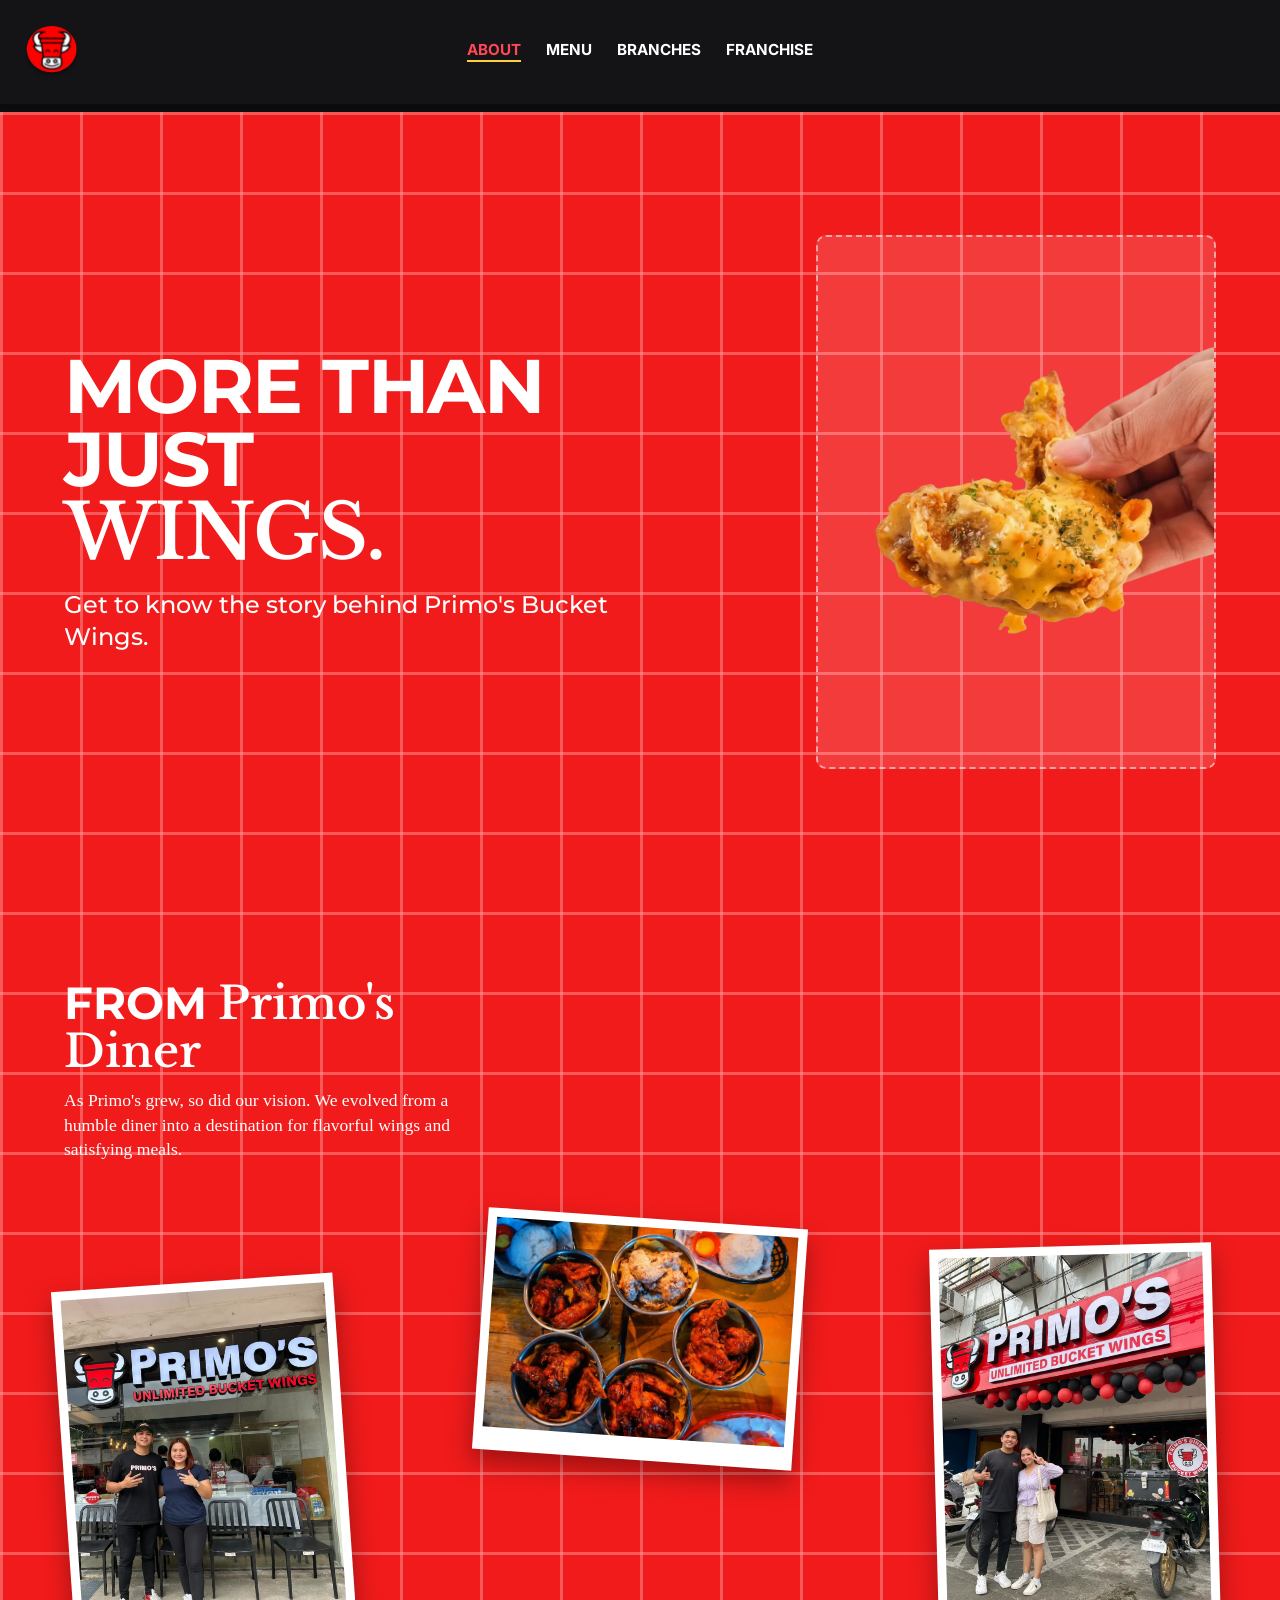
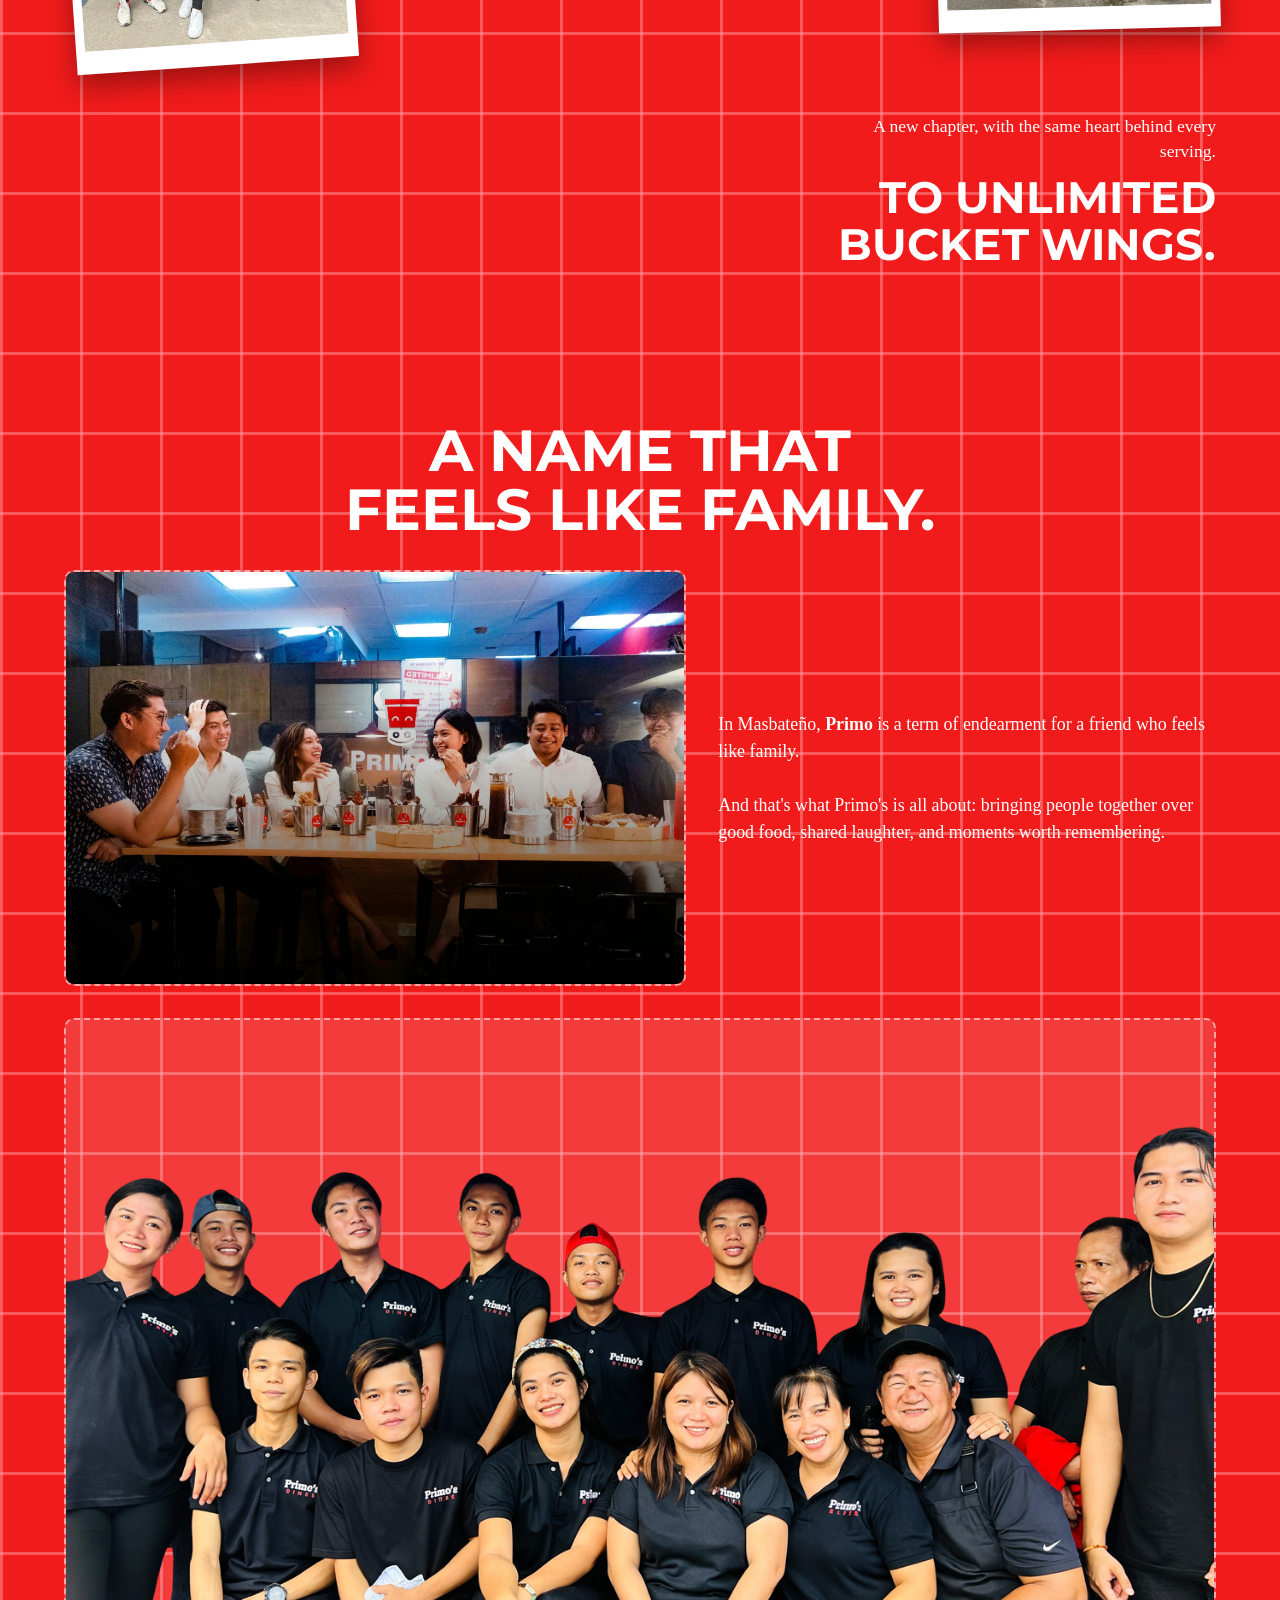
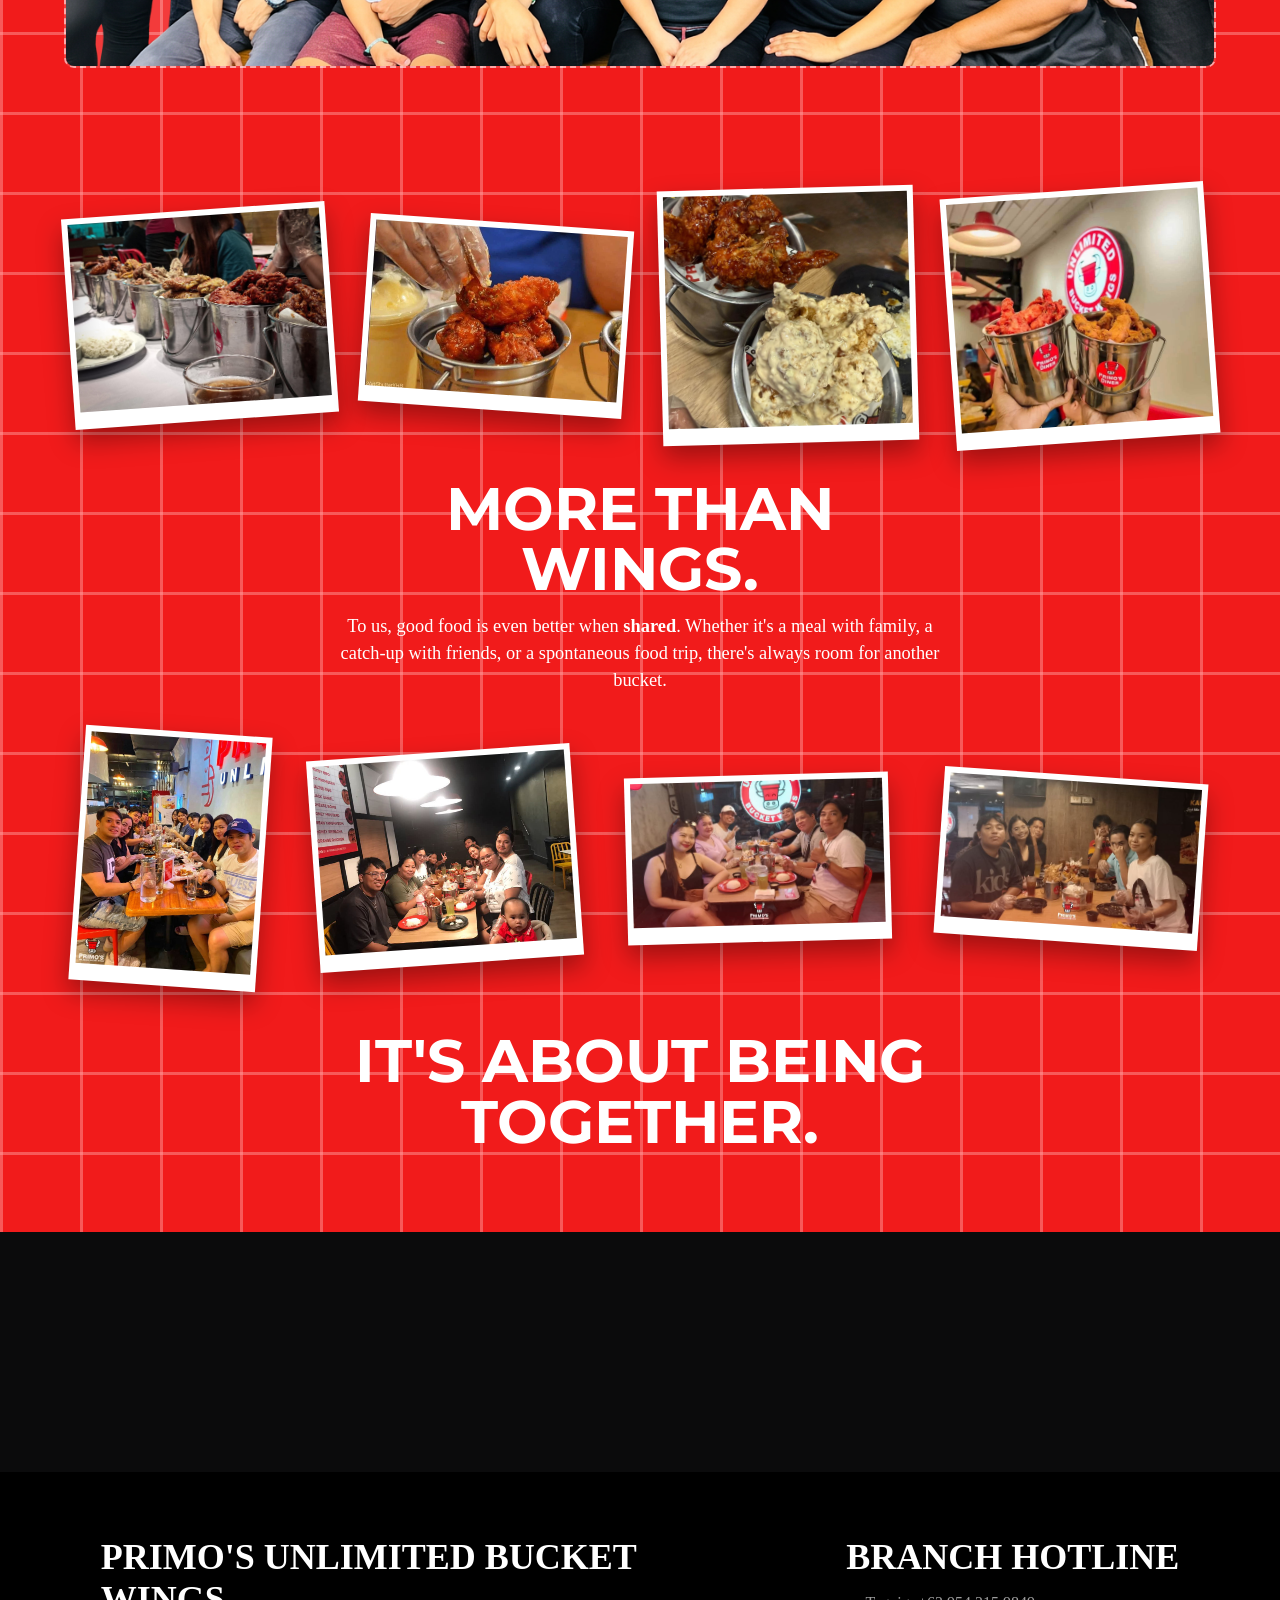
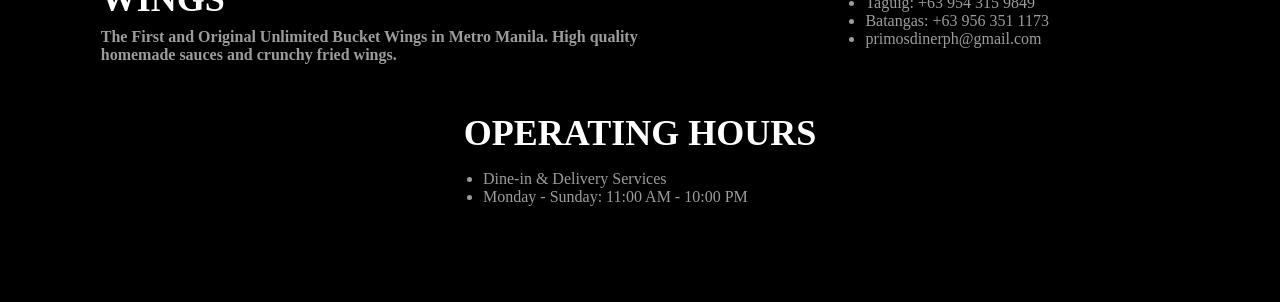
==== commit da6a5f17: "optimized by removing unused images; fixed about page also; and minimal tweak to admin page." ====
--- a/about.html
+++ b/about.html
@@ -72,13 +72,13 @@
 
             <div class="polaroid-row">
               <div class="polaroid-card tilt-left">
-                <img src="./graphics/site/diner-humble-start-front.webp" alt="Primo's humble diner storefront and early guests where the story began" class="polaroid-img" data-slot="diner-photo-1" loading="lazy">
+                <img src="./graphics/site/diner-evolution-table.webp" alt="Primo's humble diner storefront and early guests where the story began" class="polaroid-img" data-slot="diner-photo-1" loading="lazy">
               </div>
               <div class="polaroid-card tilt-right">
-                <img src="./graphics/site/diner-evolution-table.webp" alt="Guests enjoying flavorful wings and meals at Primo's diner table" class="polaroid-img" data-slot="diner-photo-2" loading="lazy">
+                <img src="./graphics/site/shared-bucket-feast.jpg" alt="Guests enjoying flavorful wings and meals at Primo's diner table" class="polaroid-img" data-slot="diner-photo-2" loading="lazy">
               </div>
               <div class="polaroid-card tilt-slight">
-                <img src="./graphics/site/diner-new-chapter-counter.webp" alt="Primo's diner evolving into the unlimited bucket wings chapter" class="polaroid-img" data-slot="diner-photo-3" loading="lazy">
+                <img src="./graphics/site/diner-new-chapter-counter.webp" alt="Primo's diner evolving into the unlimited bucket wings chapter-counter" class="polaroid-img" data-slot="diner-photo-3" loading="lazy">
               </div>
             </div>
 
@@ -110,16 +110,16 @@
           <div class="scene scene-4" id="scene-4">
             <div class="polaroid-scatter top-scatter">
               <div class="polaroid-card tilt-left sm">
-                <img src="./graphics/site/shared-bucket-feast.jpg" alt="Shared buckets of wings ready for family and barkada meals" class="polaroid-img" data-slot="gather-1" loading="lazy">
+                <img src="./graphics/site/eat-unli.jpg" alt="Shared buckets of wings ready for family and barkada meals" class="polaroid-img" data-slot="gather-1" loading="lazy">
               </div>
               <div class="polaroid-card tilt-right sm">
-                <img src="./graphics/site/spontaneous-food-trip-wings.png" alt="Crispy wings for a spontaneous food trip and catch-up with friends" class="polaroid-img" data-slot="gather-2" loading="lazy">
+                <img src="./graphics/site/dish-chicken.jpg" alt="Crispy wings for a spontaneous food trip and catch-up with friends" class="polaroid-img" data-slot="gather-2" loading="lazy">
               </div>
               <div class="polaroid-card tilt-slight sm">
-                <img src="./graphics/site/another-bucket-wing.webp" alt="Another hot wing serving for a catch-up over food" class="polaroid-img" data-slot="gather-3" loading="lazy">
+                <img src="./graphics/site/cravings-chicken.jpg" alt="Another hot wing serving for a catch-up over food" class="polaroid-img" data-slot="gather-3" loading="lazy">
               </div>
               <div class="polaroid-card tilt-left sm">
-                <img src="./graphics/site/together-at-diner.webp" alt="Being together over Primo's wings in the diner" class="polaroid-img" data-slot="gather-4" loading="lazy">
+                <img src="./graphics/site/up-chicken.jpg" alt="Being together over Primo's wings in the diner" class="polaroid-img" data-slot="gather-4" loading="lazy">
               </div>
             </div>
 
@@ -132,16 +132,16 @@
 
             <div class="polaroid-scatter bottom-scatter">
               <div class="polaroid-card tilt-right sm">
-                <img src="./graphics/brand/shared-buffalo-bucket.jpeg" alt="Primo's Buffalo wings for sharing around the table" class="polaroid-img" data-slot="gather-5" loading="lazy">
+                <img src="./graphics/site/family-shoot-1.jpeg" alt="Primo's Buffalo wings for sharing around the table" class="polaroid-img" data-slot="gather-5" loading="lazy">
               </div>
               <div class="polaroid-card tilt-left sm">
-                <img src="./graphics/brand/shared-garlic-parmesan-bucket.jpeg" alt="Garlic Parmesan wings passed around during a barkada meal" class="polaroid-img" data-slot="gather-6" loading="lazy">
+                <img src="./graphics/site/family-shoot-2.jpeg" alt="Garlic Parmesan wings passed around during a barkada meal" class="polaroid-img" data-slot="gather-6" loading="lazy">
               </div>
               <div class="polaroid-card tilt-slight sm">
-                <img src="./graphics/brand/shared-smokey-bbq-bucket.jpeg" alt="Smokey BBQ wings for a group table feast" class="polaroid-img" data-slot="gather-7" loading="lazy">
+                <img src="./graphics/site/family-shoot-3.jpeg" alt="Smokey BBQ wings for a group table feast" class="polaroid-img" data-slot="gather-7" loading="lazy">
               </div>
               <div class="polaroid-card tilt-right sm">
-                <img src="./graphics/brand/together-party-wings-platter.jpeg" alt="Party wings platter made for sharing together with family and friends" class="polaroid-img" data-slot="gather-8" loading="lazy">
+                <img src="./graphics/site/family-shoot-4.jpeg" alt="Party wings platter made for sharing together with family and friends" class="polaroid-img" data-slot="gather-8" loading="lazy">
               </div>
             </div>
 
@@ -176,4 +176,4 @@
     </footer>
 
 </body>
-</html>
+</html>
--- a/styles/about-story.css
+++ b/styles/about-story.css
@@ -55,6 +55,7 @@
   display: block;
   max-width: 100%;
   object-fit: cover;
+  object-position: center;
   background-color: rgba(255, 255, 255, 0.14);
   border: 2px dashed rgba(255, 255, 255, 0.55);
   border-radius: 10px;
@@ -67,6 +68,10 @@
   box-shadow: 0 12px 26px rgba(0, 0, 0, 0.35);
   box-sizing: border-box;
   flex: 0 0 auto;
+  display: flex;
+  flex-direction: column;
+  width: fit-content;
+  max-width: 100%;
   transition: transform 0.25s ease, box-shadow 0.25s ease;
 }
 
@@ -76,10 +81,11 @@
 
 #scenes img.polaroid-img {
   display: block;
-  width: 100%;
-  height: 100%;
+  width: auto;
+  height: auto;
   max-width: 100%;
-  object-fit: cover;
+  max-height: 22rem;
+  object-fit: contain;
   background-color: #ececef;
   box-sizing: border-box;
 }
@@ -143,7 +149,7 @@
 
 .wing-hero-slot {
   width: clamp(15rem, 32vw, 25rem);
-  aspect-ratio: 4 / 3;
+  height: auto;
   flex-shrink: 0;
 }
 
@@ -152,7 +158,7 @@
   padding: 5rem 2rem;
   display: flex;
   flex-direction: column;
-  gap: 2rem;
+  gap: 2.25rem;
 }
 
 .scene-2-top {
@@ -179,17 +185,30 @@
 }
 
 .polaroid-row {
-  display: grid;
-  grid-template-columns: repeat(3, minmax(0, 1fr));
-  gap: 1.5rem;
-  align-items: center;
-  width: 100%;
-  margin: 0.5rem 0;
+  display: flex;
+  flex-wrap: wrap;
+  justify-content: space-between;
+  align-items: flex-start;
+  gap: 2rem 1.5rem;
+  width: 100%;
+  margin: 0.75rem 0;
 }
 
 .polaroid-row .polaroid-card {
-  width: 100%;
-  aspect-ratio: 4 / 4.6;
+  width: auto;
+  max-width: min(100%, 20rem);
+}
+
+.polaroid-row .polaroid-card:nth-child(1) {
+  margin-top: 4.5rem;
+}
+
+.polaroid-row .polaroid-card:nth-child(2) {
+  margin-top: 0.5rem;
+}
+
+.polaroid-row .polaroid-card:nth-child(3) {
+  margin-top: 2.25rem;
 }
 
 .scene-2-bottom {
@@ -240,7 +259,7 @@
 
 .storefront-slot {
   width: 100%;
-  aspect-ratio: 16 / 10;
+  height: auto;
 }
 
 .scene-3-copy {
@@ -251,7 +270,7 @@
 
 .crew-slot {
   width: 100%;
-  aspect-ratio: 21 / 9;
+  height: auto;
 }
 
 /* ================= SCENE 4 ================= */
@@ -265,15 +284,20 @@
 
 .polaroid-scatter {
   width: 100%;
-  display: grid;
-  grid-template-columns: repeat(4, minmax(0, 1fr));
-  gap: 1.25rem;
-  align-items: center;
+  display: flex;
+  flex-wrap: wrap;
+  justify-content: space-around;
+  align-items: center;
+  gap: 1.5rem;
 }
 
 .polaroid-scatter .polaroid-card {
-  width: 100%;
-  aspect-ratio: 1 / 1.15;
+  width: auto;
+  max-width: min(100%, 16.5rem);
+}
+
+#scenes .polaroid-scatter img.polaroid-img {
+  max-height: 14.5rem;
 }
 
 .scene-4-center {
@@ -322,12 +346,16 @@
   }
 
   .polaroid-row {
-    grid-template-columns: 1fr;
-    gap: 1.25rem;
-  }
-
-  .polaroid-row .polaroid-card {
-    max-width: 22rem;
+    flex-direction: column;
+    align-items: center;
+    gap: 1.75rem;
+  }
+
+  .polaroid-row .polaroid-card,
+  .polaroid-row .polaroid-card:nth-child(1),
+  .polaroid-row .polaroid-card:nth-child(2),
+  .polaroid-row .polaroid-card:nth-child(3) {
+    max-width: 21rem;
     margin: 0 auto;
   }
 
@@ -336,7 +364,7 @@
   }
 
   .polaroid-scatter {
-    grid-template-columns: repeat(2, minmax(0, 1fr));
+    justify-content: center;
   }
 }
 
@@ -348,9 +376,8 @@
     padding-right: 1.1rem;
   }
 
-  .polaroid-scatter {
-    grid-template-columns: 1fr;
-    max-width: 18rem;
+  .polaroid-scatter .polaroid-card {
+    max-width: 17.5rem;
   }
 }
 
@@ -365,4 +392,4 @@
     transform: none;
     box-shadow: 0 12px 26px rgba(0, 0, 0, 0.35);
   }
-}+}
